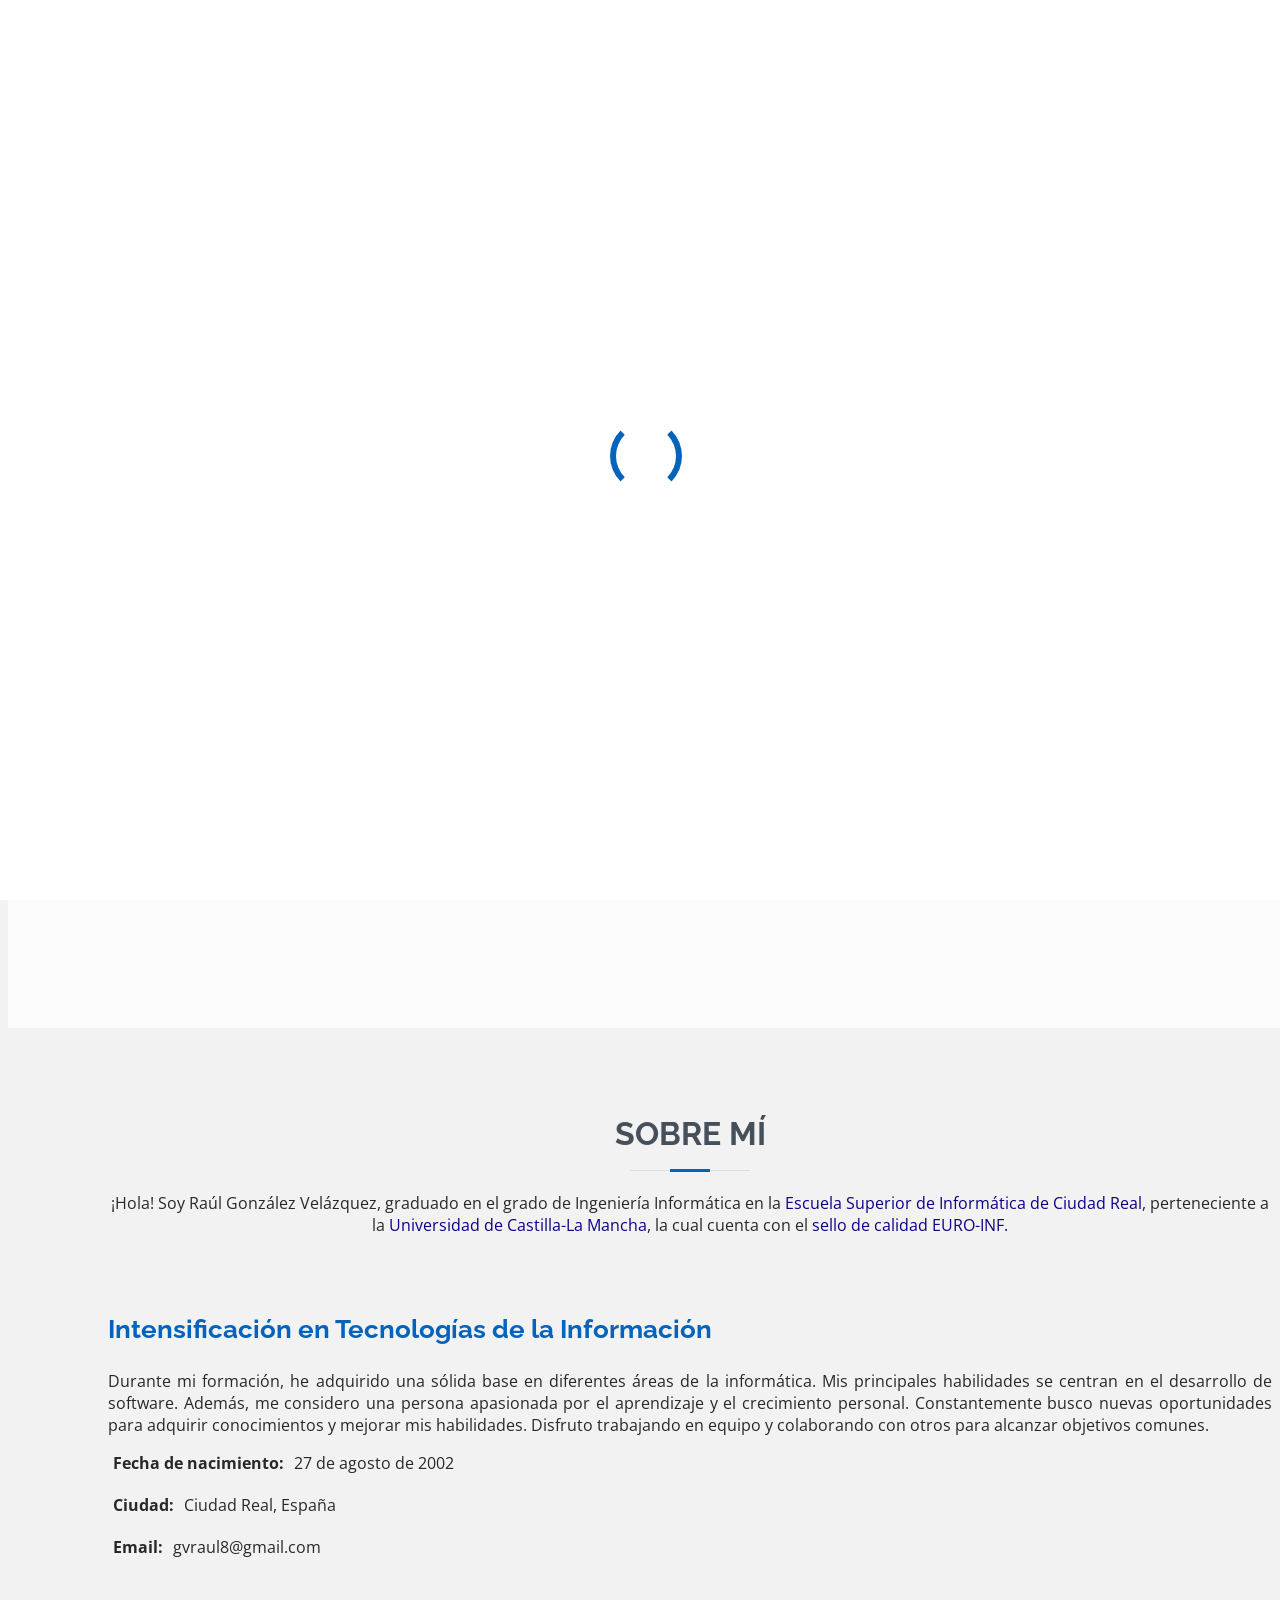
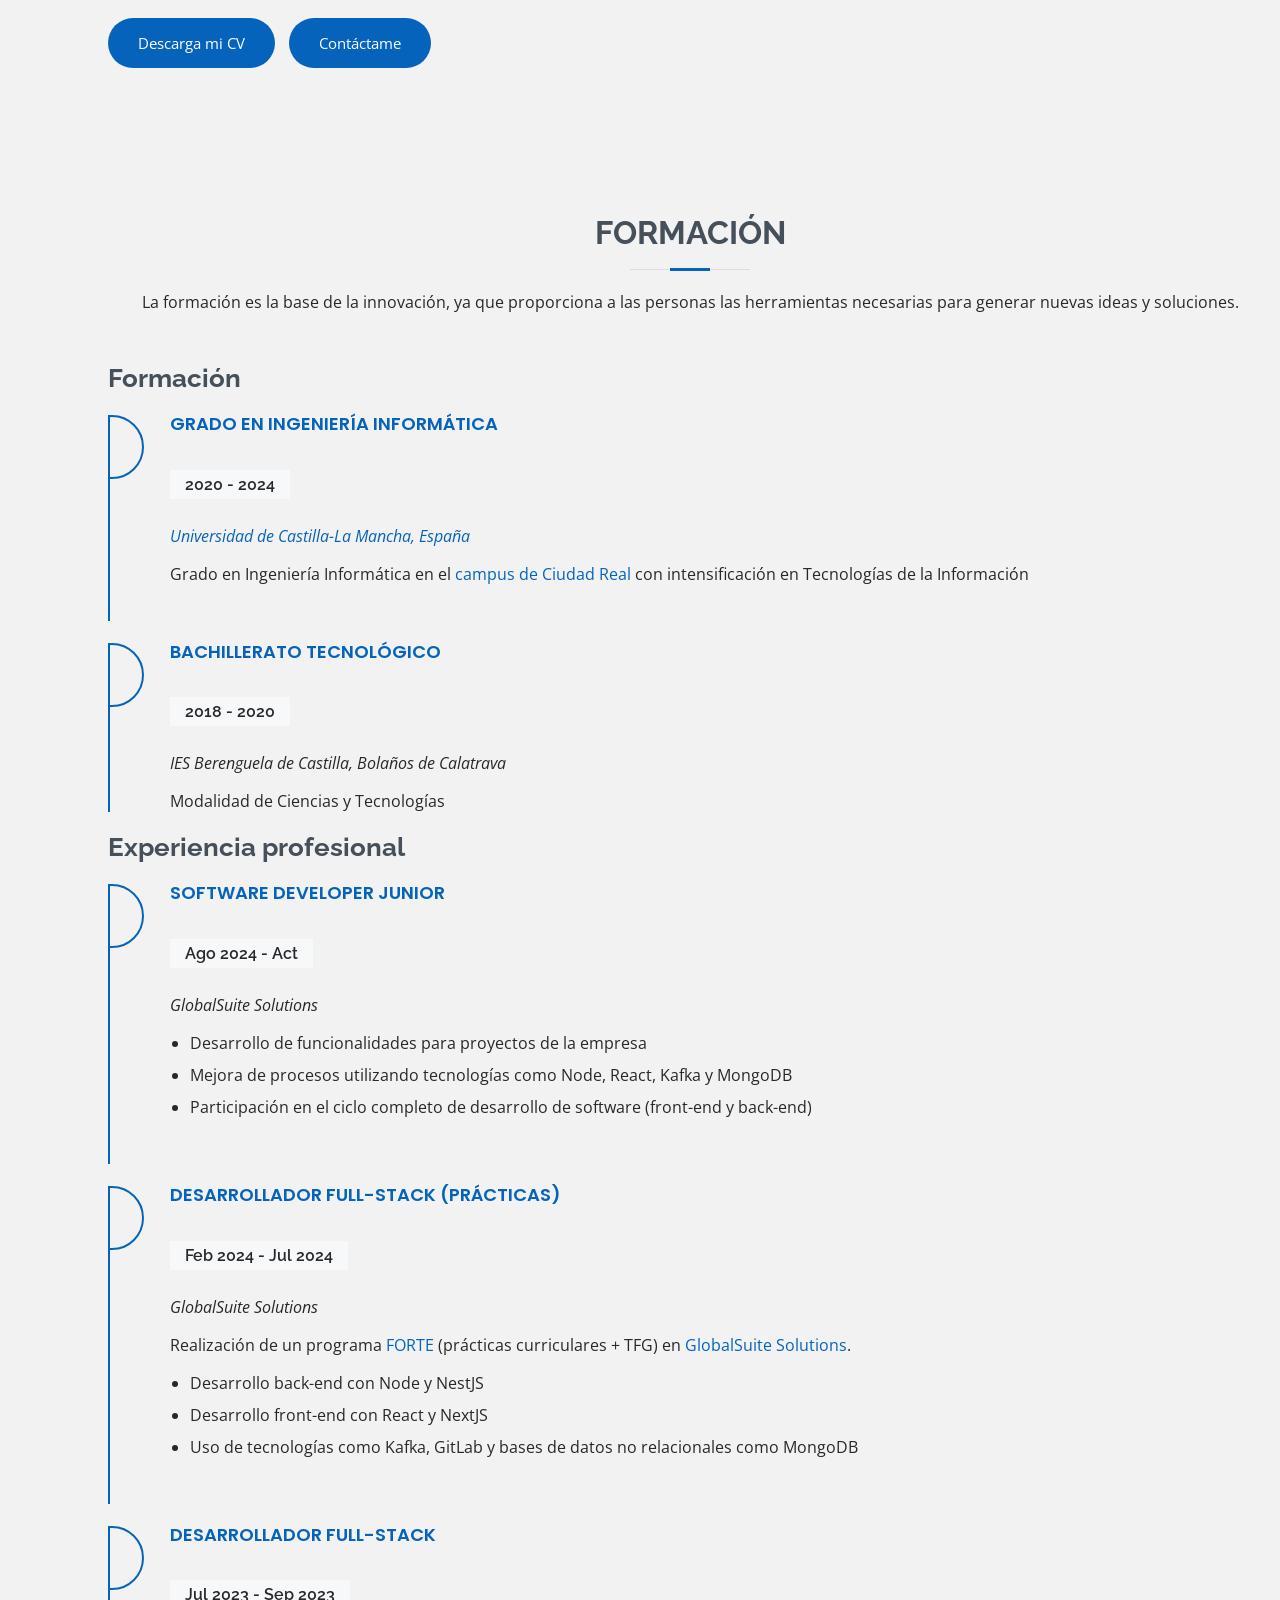
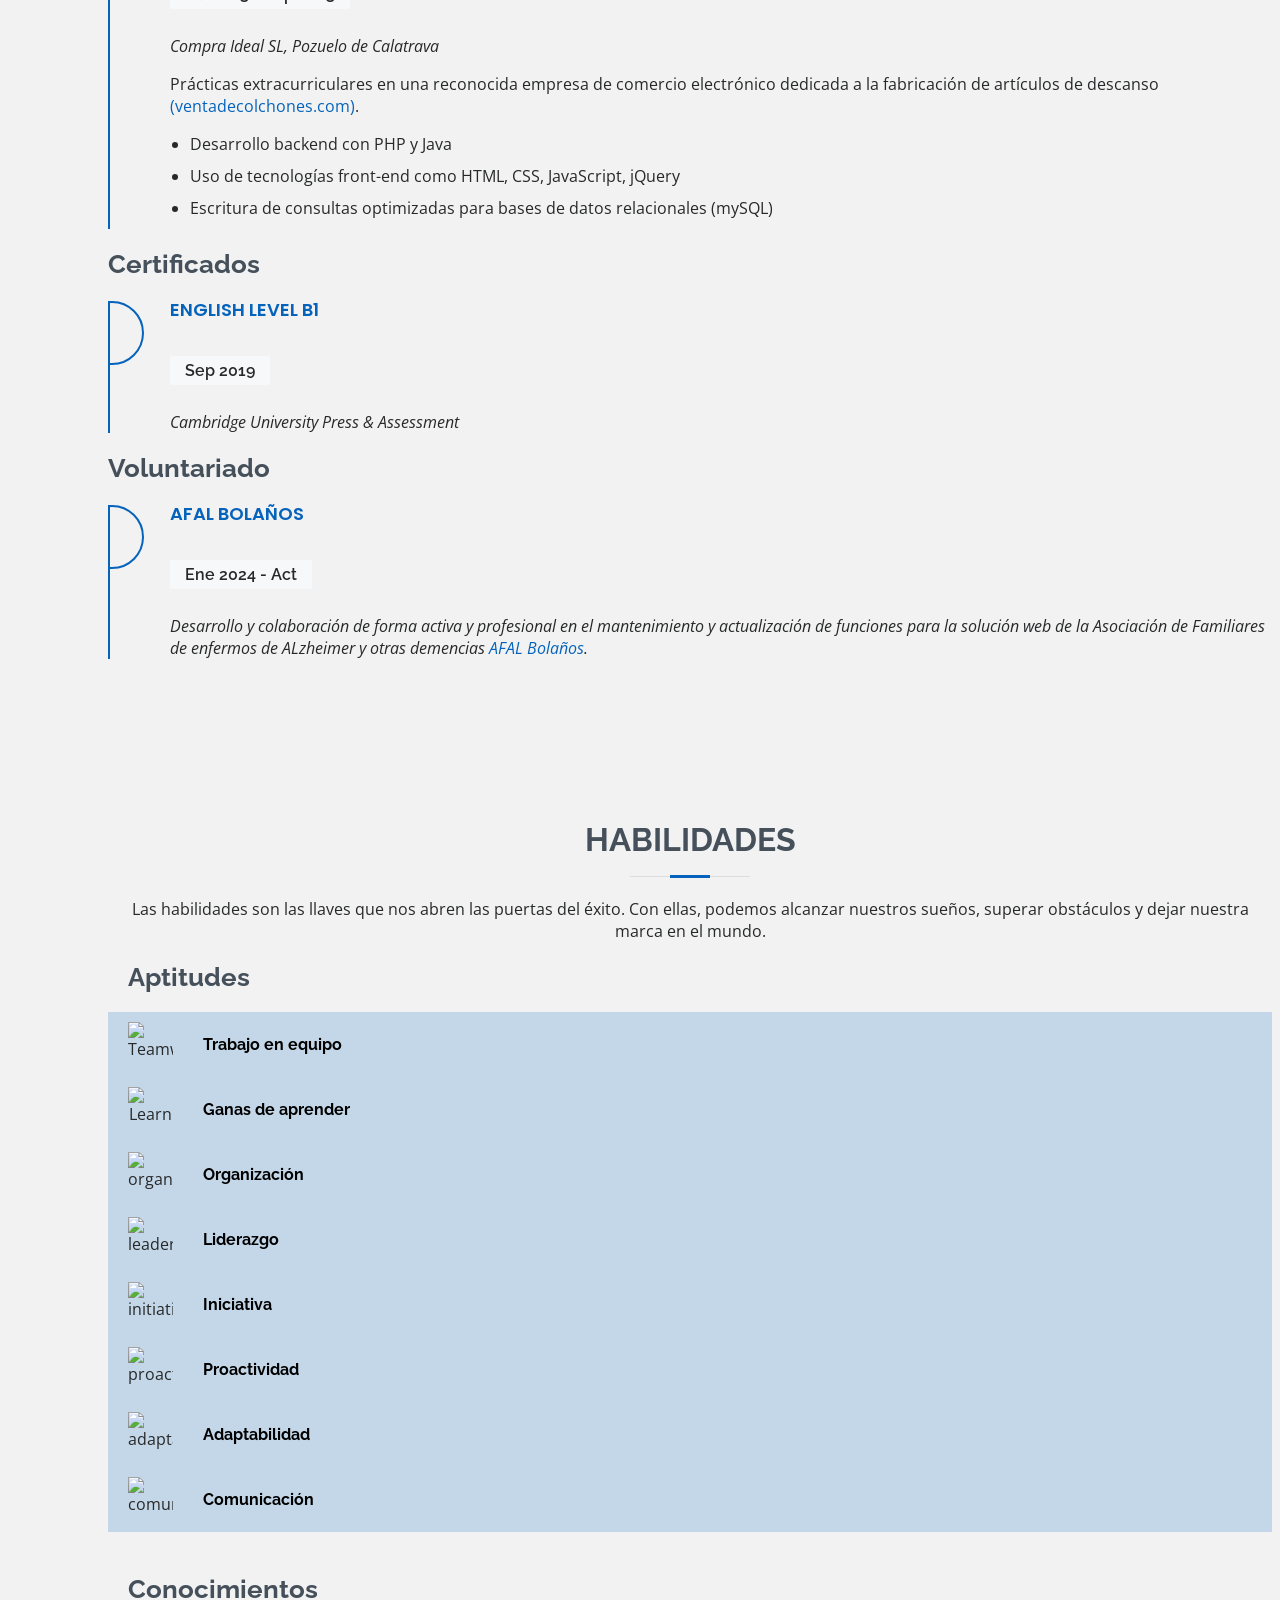
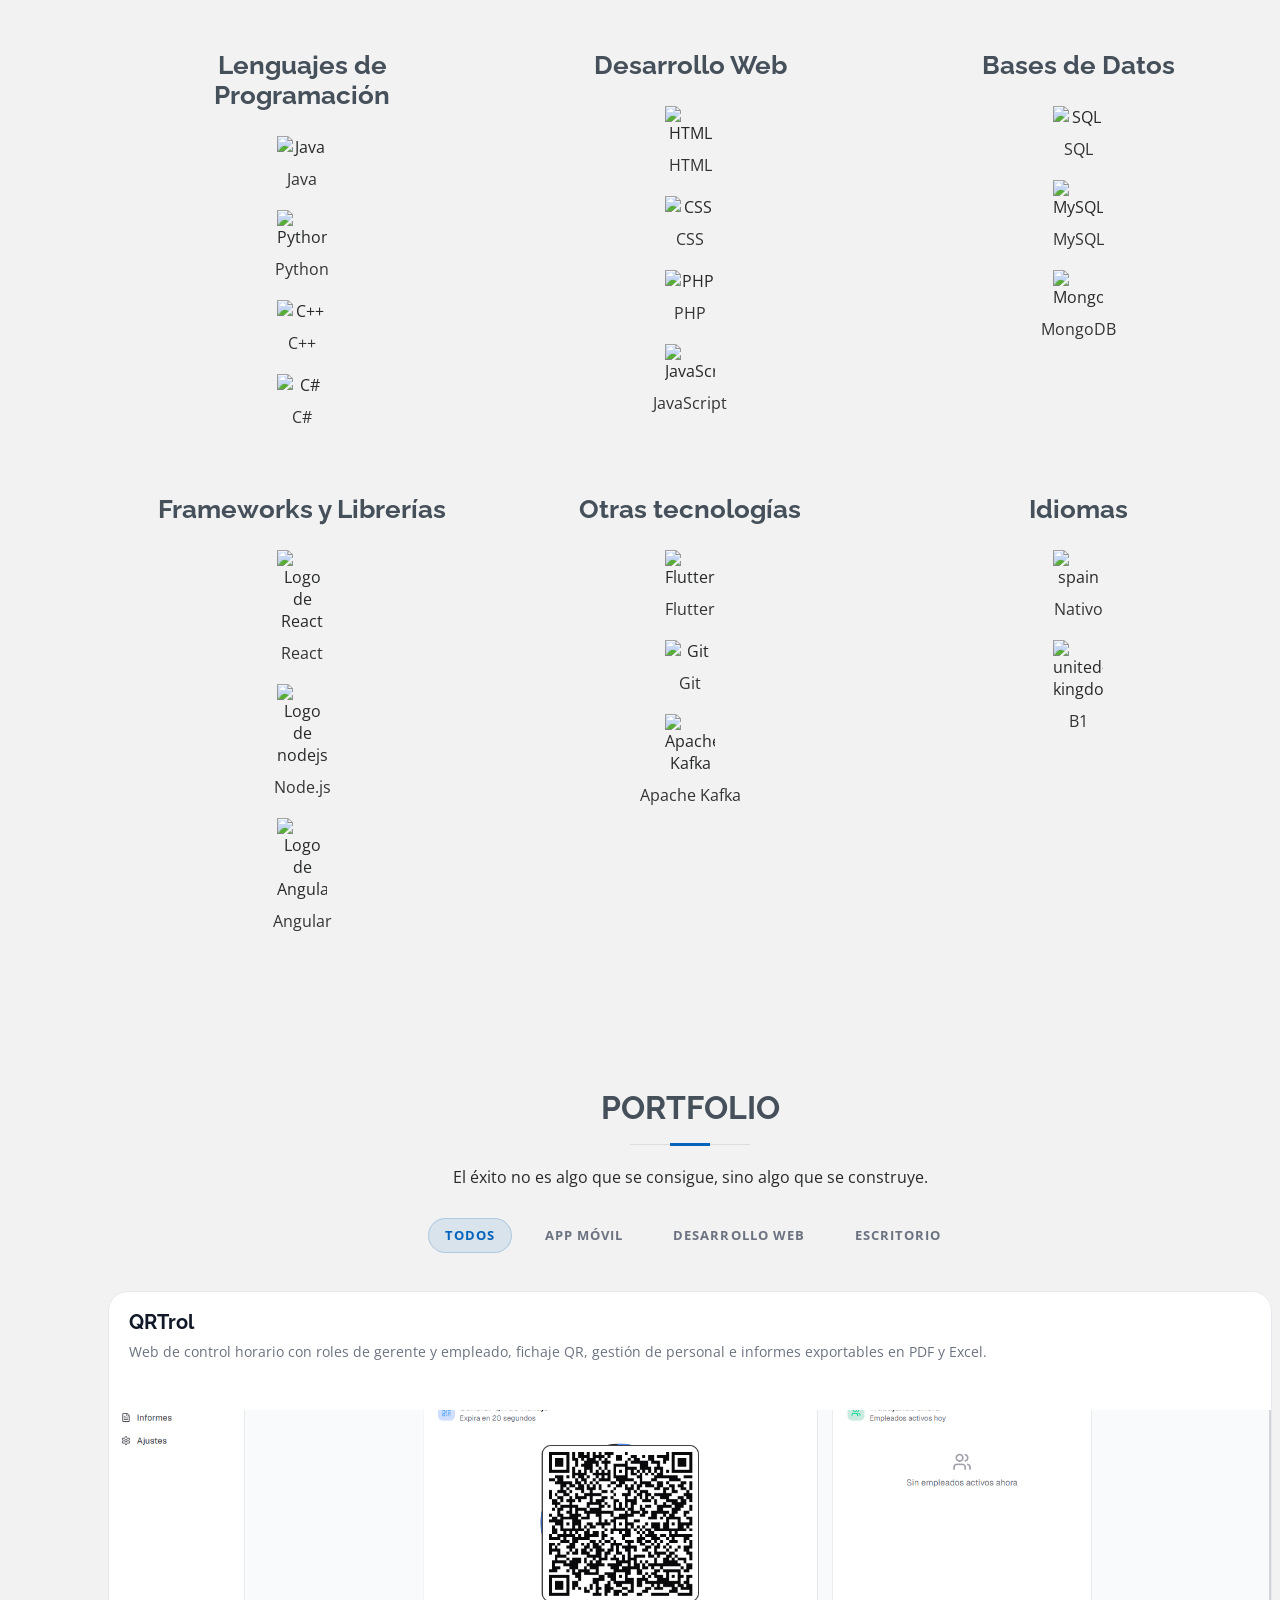
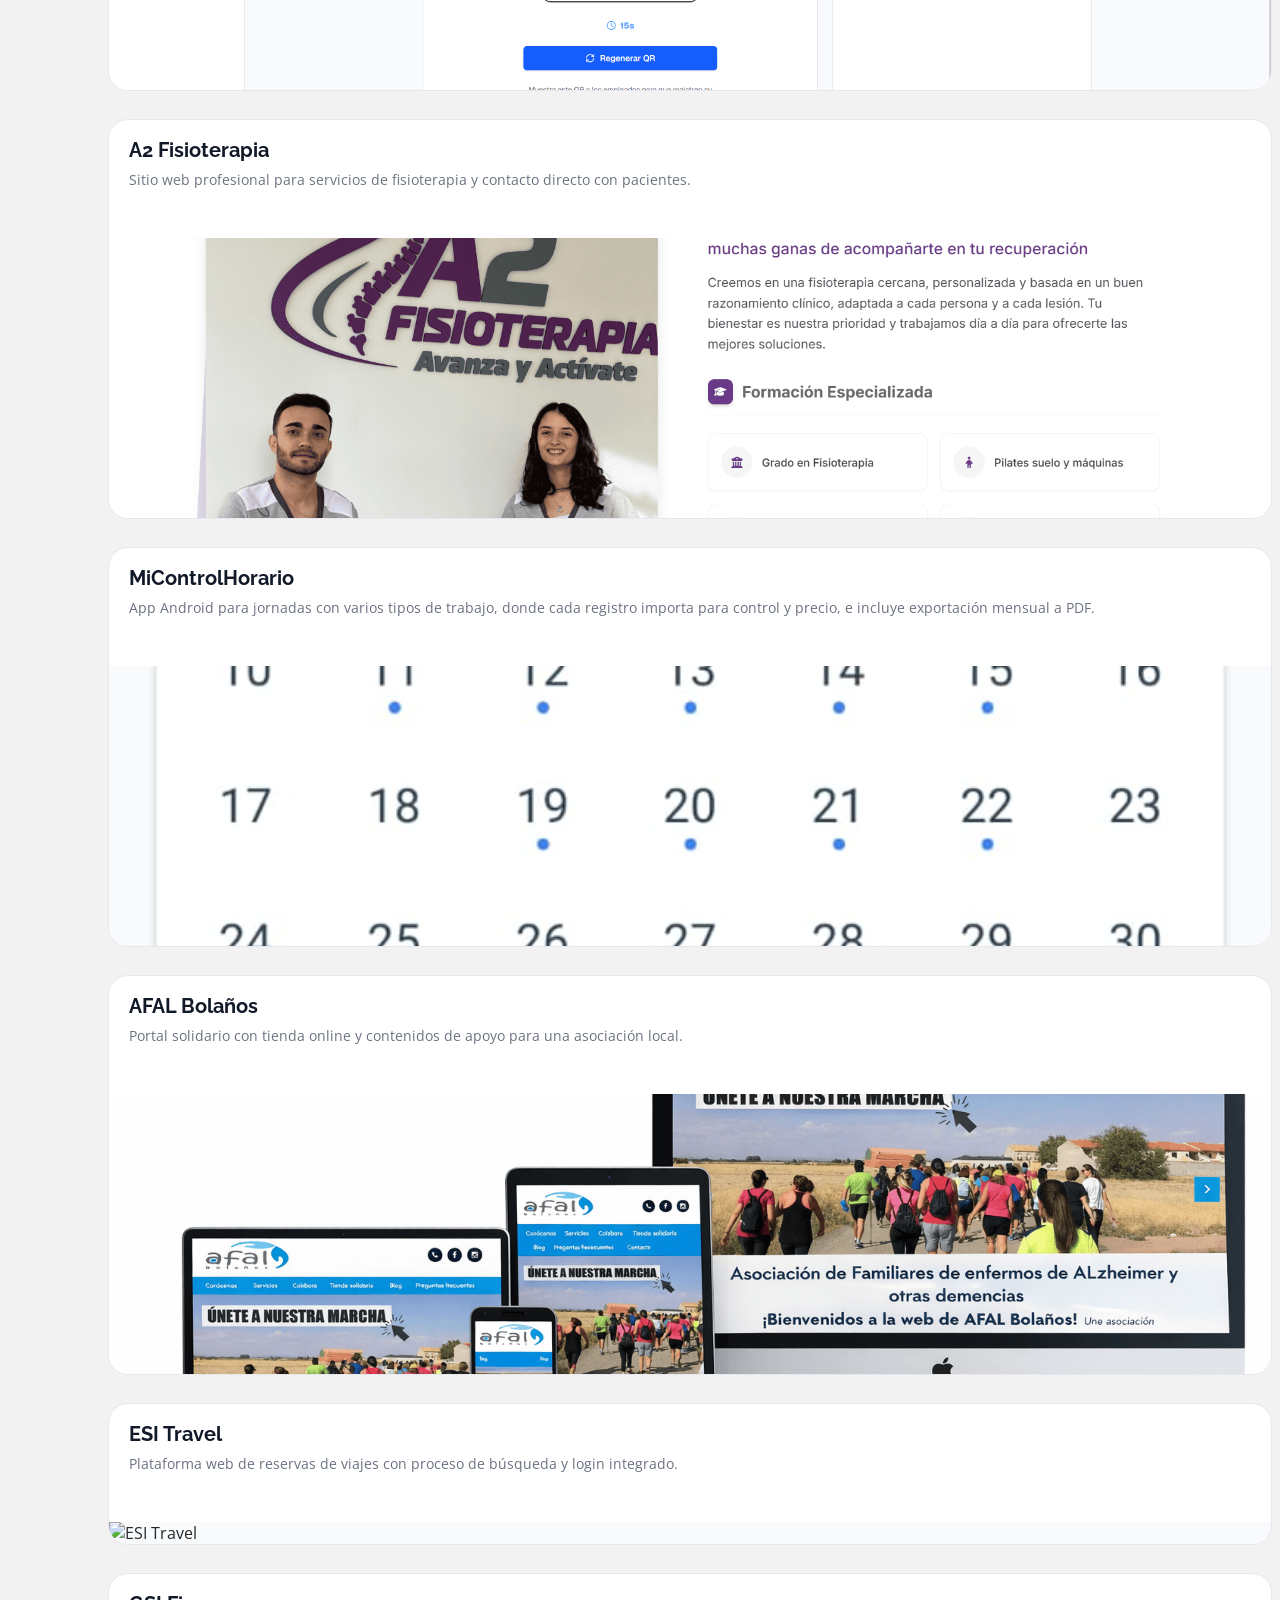
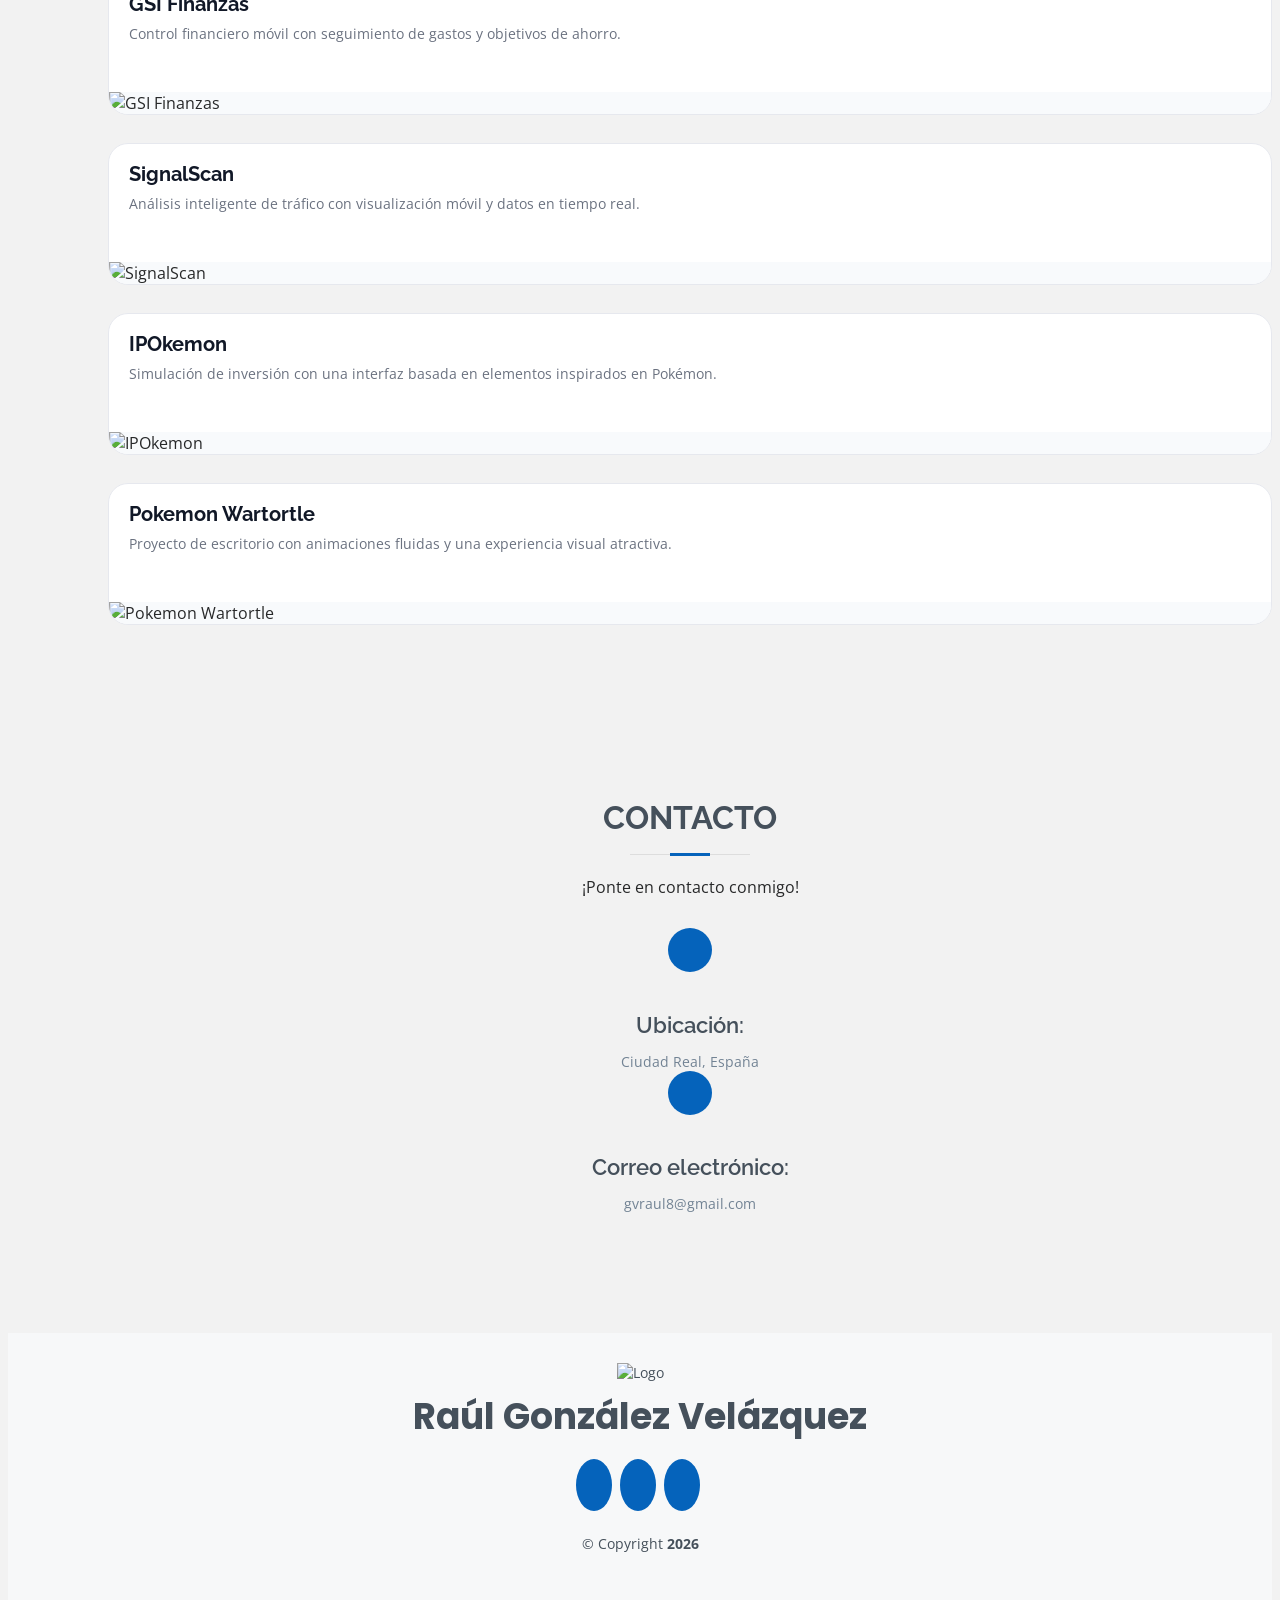
==== index.html @ 8e92370f "updates" ====
<!DOCTYPE html>
<html lang="es">

<head>
  <!-- Google tag (gtag.js) -->
  <script async src="https://www.googletagmanager.com/gtag/js?id=G-RHREBG0MLN"></script>
  <script>
    window.dataLayer = window.dataLayer || [];
    function gtag() { dataLayer.push(arguments); }
    gtag('js', new Date());

    gtag('config', 'G-RHREBG0MLN');
  </script>
  <meta charset="utf-8">
  <meta content="width=device-width, initial-scale=1.0" name="viewport">

  <title>Raul Gonzalez Velazquez</title>
  <meta name="description" content="Bienvenido al sitio web oficial de Raúl González Velázquez, Ingeniero Informático. Explora mi perfil profesional, proyectos y más.">
  <meta name="keywords" content="Raúl González Velázquez, gvraul8, RaulGV, raulgv, Raul Gonzalez, Ingeniero Infomático, Software Developer, Software Developer Junior">


  <!-- Favicons -->
  <link href="assets/img/logo-icon.png" rel="icon" alt="Logo de Raul Gonzalez">
  <link href="assets/img/logo-icon.png" rel="apple-touch-icon" alt="Logo de Raul Gonzalez">

  <!-- Google Fonts -->
  <link
    href="https://fonts.googleapis.com/css?family=Open+Sans:300,300i,400,400i,600,600i,700,700i|Raleway:300,300i,400,400i,500,500i,600,600i,700,700i|Poppins:300,300i,400,400i,500,500i,600,600i,700,700i"
    rel="stylesheet">

  <!-- Vendor CSS Files -->
  <link href="assets/vendor/aos/aos.css" rel="stylesheet">
  <link href="assets/vendor/bootstrap/css/bootstrap.min.css" rel="stylesheet">
  <link href="assets/vendor/bootstrap-icons/bootstrap-icons.css" rel="stylesheet">
  <link href="assets/vendor/boxicons/css/boxicons.min.css" rel="stylesheet">
  <link href="assets/vendor/glightbox/css/glightbox.min.css" rel="stylesheet">
  <link href="assets/vendor/swiper/swiper-bundle.min.css" rel="stylesheet">
  <link rel="stylesheet" href="https://cdnjs.cloudflare.com/ajax/libs/font-awesome/6.2.1/css/all.min.css">


  <!-- Template Main CSS File -->
  <link href="assets/css/style.css" rel="stylesheet">

</head>

<body>

  <!-- ======= Mobile nav toggle button ======= -->
  <!-- <button type="button" class="mobile-nav-toggle d-xl-none"><i class="bi bi-list mobile-nav-toggle"></i></button> -->
  <i class="bi bi-list mobile-nav-toggle d-lg-none"></i>
  <!-- ======= Header ======= -->
  <header id="header" class="d-flex flex-column justify-content-center">

    <nav id="navbar" class="navbar nav-menu">
      <ul>
        <li><a href="#hero" class="nav-link scrollto active"><i class="bx bx-home"></i> <span>Home</span></a></li>
        <li><a href="#about" class="nav-link scrollto"><i class="bx bx-user"></i> <span data-i18n='about'>Sobre mí</span></a></li>
        <li><a href="#formation" class="nav-link scrollto"><i class="bx bx-file-blank"></i> <span data-i18n='education'>Formación</span></a>
        </li>
        <li><a href="#skills" class="nav-link scrollto"><i class="bx bx-book-content"></i> <span data-i18n='skills'>Habilidades</span></a>
        </li>
        <li><a href="#portfolio" class="nav-link scrollto"><i class="bx bx-server"></i> <span data-i18n='portfolio'>Portfolio</span></a></li>
        <li><a href="#contact" class="nav-link scrollto"><i class="bx bx-envelope"></i> <span data-i18n='contact_ico'>Contacto</span></a></li>
      </ul>
    </nav><!-- .nav-menu -->

  </header><!-- End Header -->

  <!-- ======= Hero Section ======= -->
  <section id="hero" class="d-flex flex-column justify-content-center">
    <div class="language-switcher">
      <div class="dropdown">
        <!-- El contenido del botón se actualizará dinámicamente -->
        <button class="language-btn" id="language-dropdown" data-lang="es">
          <img src="assets/img/languages/spain.png" alt="Español" class="flag-icon"> ES
        </button>
        <div class="dropdown-content">
          <button class="language-option" data-lang="es">
            <img src="assets/img/languages/spain.png" alt="Español" class="flag-icon"> ES
          </button>
          <button class="language-option" data-lang="en">
            <img src="assets/img/languages/United-kingdom.png" alt="English" class="flag-icon"> EN
          </button>
        </div>
      </div>
    </div>
    
    <div class="container" data-aos="zoom-in" data-aos-delay="100">
      <h1 data-i18n="hero_title">Raúl González Velázquez</h1>
      <p>
        <span data-i18n="hero_description" style="color: #45505b;">Soy</span>
        <span class="typed" data-lang-es="Ingeniero Informático" data-lang-en="Computer Engineer" data-typed-items="Ingeniero Informático"></span>
      </p>         
      <div class="social-links">
        <a data-i18n='linkedin' href="https://linkedin.com/in/gvraul8" class="linkedin" target="_blank" title="Perfil de LinkedIn de Raúl González"><i class="bx bxl-linkedin"></i></a>
        <a data-i18n='github' href="https://github.com/gvraul8" class="github" target="_blank" title="Perfil de GitHub de Raúl González"><i class="bx bxl-github"></i></a>
        <a data-i18n='email' href="mailto:gvraul8@gmail.com" class="email" title="Email de Raúl González"><i class="bi bi-envelope"></i></a>
      </div>
      <a id="downloadCV" data-i18n='download_cv' href="#" download class="download-button" title="Descargar el currículum de Raúl González">Descarga mi CV</a>
    </div>

    <link rel="stylesheet" href="https://cdnjs.cloudflare.com/ajax/libs/font-awesome/6.2.1/css/all.min.css">

    <div class="scroll-down-arrow hero-page">
      <a href="#about" id="scroll-down-link">
        <i class="fas fa-arrow-down arrow"></i>
      </a>
    </div>
  </section>
  <!-- End Hero -->

  <main id="main">

    <!-- ======= About Section ======= -->
    <section id="about" class="about">
      <div class="container" data-aos="fade-up">

        <div class="section-title">
          <h2 data-i18n='about_title'>Sobre mí</h2>
          <p data-i18n='about_paragraph'>
            ¡Hola! Soy Raúl González Velázquez, graduado en el grado de Ingeniería Informática en la
            <a href="https://esi.uclm.es/" class="link" target="_blank">Escuela Superior de Informática de Ciudad
              Real</a>,
            perteneciente a la
            <a href="https://www.uclm.es/" class="link" target="_blank">Universidad de Castilla-La Mancha</a>, la cual
            cuenta con el
            <a href="https://esi.uclm.es/index.php/sello-de-calidad-euro-inf/" class="link" target="_blank">sello de
              calidad EURO-INF.</a>
          </p>
        </div>


        <div class="row">
          <div class="col-lg-4">
            <img src="assets/img/profile-img.jpg" class="img-fluid small-image" alt="">
          </div>
          <div class="col-lg-8 pt-4 pt-lg-0 content">
            <h3 data-i18n='about_subtitle'>Intensificación en Tecnologías de la Información</h3>
            <p data-i18n='about_description' style="text-align: justify">
              Durante mi formación, he adquirido una sólida base en diferentes áreas de la informática. Mis principales
              habilidades se centran en el desarrollo de software. Además, me considero una persona apasionada por el
              aprendizaje
              y el crecimiento personal. Constantemente busco nuevas oportunidades para adquirir conocimientos y mejorar
              mis habilidades. Disfruto trabajando en equipo y colaborando con otros para alcanzar objetivos comunes.
            </p>
            <div class="row">
              <div class="col-lg-6">
                <ul>
                  <li><i class="bi bi-chevron-right"></i> <strong data-i18n='date'>Fecha de nacimiento:</strong> <span data-i18n='birthdate'>27 de agosto de
                      2002</span></li>
                  <li><i class="bi bi-chevron-right"></i> <strong data-i18n='city'>Ciudad:</strong> <span data-i18n='cityCR'>Ciudad Real, España </span>
                  <li><i class="bi bi-chevron-right"></i> <strong>Email:</strong> <span>gvraul8&commat;gmail.com </span>

                  </li>
                </ul>
              </div>
            </div>

            <a data-i18n='download_cv_2' href="CV_RaulGonzalez.pdf" class="download-button" target="_blank" title="Descargar el currículum de Raúl González">Descarga mi CV</a>
            <a data-i18n='contact' href="mailto:gvraul8@gmail.com" class="download-button" title="Contactar con Raúl González">Contáctame</a>

          </div>
        </div>

      </div>
    </section><!-- End About Section -->

    <!-- ======= Formation Section ======= -->
    <section id="formation" class="formation">
      <div class="container" data-aos="fade-up">

        <div class="section-title">
          <h2 data-i18n='formation_title'>Formación</h2>
          <p data-i18n='formation_description'>La formación es la base de la innovación, ya que proporciona a las personas las herramientas necesarias
            para generar nuevas ideas y soluciones.</p>
        </div>

        <div class="row">
          <div class="col-lg-6">
            <h3 class="formation-title" data-i18n="formation">Formación</h3>
            <div class="formation-item uclm">
              <h4 data-i18n="degree_title">Grado en Ingeniería Informática</h4>
              <h5>2020 - 2024</h5>
              <p><em><a href="https://www.uclm.es/" class="link" target="_blank" data-i18n="degree_university">Universidad de Castilla-La Mancha, España</a></em></p>
              <p data-i18n="degree_description">Grado en Ingeniería Informática en el <a href="https://esi.uclm.es/" class="link" target="_blank">campus de Ciudad Real</a> con intensificación en Tecnologías de la Información</p>
            </div>
            <div class="formation-item bachillerato">
              <h4 data-i18n="highschool_title">Bachillerato Tecnológico</h4>
              <h5>2018 - 2020</h5>
              <p><em data-i18n="highschool_location">IES Berenguela de Castilla, Bolaños de Calatrava</em></p>
              <p data-i18n="highschool_modality">Modalidad de Ciencias y Tecnologías</p>
            </div>
          </div>
        
          <div class="col-lg-6">
            <h3 class="formation-title" data-i18n="professional_experience">Experiencia profesional</h3>
            <div class="formation-item global-suite">
              <h4 data-i18n="software_developer">Software Developer Junior</h4>
              <h5 data-i18n="date_gs_1">Ago 2024 - Act</h5>
              <p><em>GlobalSuite Solutions</em></p>
              <ul>
                <li data-i18n="task_1">Desarrollo de funcionalidades para proyectos de la empresa</li>
                <li data-i18n="task_2">Mejora de procesos utilizando tecnologías como Node, React, Kafka y MongoDB</li>
                <li data-i18n="task_3">Participación en el ciclo completo de desarrollo de software (front-end y back-end)</li>
              </ul>
            </div>
            
            <div class="formation-item global-suite">
              <h4 data-i18n="full_stack_intern">Desarrollador Full-stack (Prácticas)</h4>
              <h5>Feb 2024 - Jul 2024</h5>
              <p><em>GlobalSuite Solutions</em></p>
              <p data-i18n="program_description">Realización de un programa <a href="https://esi.uclm.es/index.php/programas-singulares/programa-forte/" class="link" target="_blank" data-i18n="forte_program">FORTE</a> (prácticas curriculares + TFG) en <a href="https://www.globalsuitesolutions.com/es/" class="link" target="_blank" data-i18n="company">GlobalSuite Solutions</a>.</p>
              <ul>
                <li data-i18n="backend_development">Desarrollo back-end con Node y NestJS</li>
                <li data-i18n="frontend_development">Desarrollo front-end con React y NextJS</li>
                <li data-i18n="tech_stack">Uso de tecnologías como Kafka, GitLab y bases de datos no relacionales como MongoDB</li>
              </ul>
            </div>
        
            <div class="formation-item compra-ideal">
              <h4 data-i18n="full_stack_intern_2">Desarrollador Full-stack</h4>
              <h5>Jul 2023 - Sep 2023</h5>
              <p><em data-i18n="company_2">Compra Ideal SL, Pozuelo de Calatrava</em></p>
              <p data-i18n="ecommerce_description">Prácticas extracurriculares en una reconocida empresa de comercio electrónico dedicada a la fabricación de artículos de descanso <a href="https://ventadecolchones.com/" class="link" target="_blank" data-i18n="ecommerce_link">(ventadecolchones.com)</a>.</p>
              <ul>
                <li data-i18n="backend_php_java">Desarrollo backend con PHP y Java</li>
                <li data-i18n="frontend_tech">Uso de tecnologías front-end como HTML, CSS, JavaScript, jQuery</li>
                <li data-i18n="database_queries">Escritura de consultas optimizadas para bases de datos relacionales (mySQL)</li>
              </ul>
            </div>
          </div>
        
          <div class="col-lg-6">
            <h3 class="formation-title" data-i18n="certificates_title">Certificados</h3>
            <div class="formation-item english-level">
              <h4 data-i18n="english_level">English level B1</h4>
              <h5>Sep 2019</h5>
              <p><em>Cambridge University Press & Assessment</em></p>
            </div>
          </div>
        
          <div class="col-lg-6">
            <h3 class="formation-title" data-i18n="volunteering_title">Voluntariado</h3>
            <div class="formation-item afal">
              <h4 data-i18n="afal_volunteering">AFAL Bolaños</h4>
              <h5 data-i18n="afal_date">Ene 2024 - Act</h5>
              <p><em data-i18n="volunteering_description">Desarrollo y colaboración de forma activa y profesional en el mantenimiento y actualización de funciones para la solución web de la Asociación de Familiares de enfermos de ALzheimer y otras demencias <a href="https://afalbolanos.es/" class="link" target="_blank" data-i18n="afal_link">AFAL Bolaños</a>.</em></p>
            </div>
          </div>
        </div>
      </div>
    </section><!-- End Formation Section -->

    <!-- ======= Skills Section ======= -->
    <section id="skills" class="skills section-bg">
      <div class="skills container">

        <div class="section-title">
          <h2 data-i18n='skills_title'>Habilidades</h2>
          <p data-i18n='skills_paragraph'>Las habilidades son las llaves que nos abren las puertas del éxito. Con ellas, podemos alcanzar nuestros
            sueños, superar obstáculos y dejar nuestra marca en el mundo.</p>

          <h3 class="skills-title" data-i18n='aptitudes_title'>Aptitudes</h3>

          <div class="row">
            <div class="col-lg-3 col-md-4">
              <div class="icon-box">
                <img src="assets\img\icon_skills\brainstorm_color.png" alt="Teamwork">
                <h3 data-i18n='teamwork'>Trabajo en equipo</h3>
              </div>
            </div>
            <div class="col-lg-3 col-md-4 mt-4 mt-md-0">
              <div class="icon-box">
                <img src="assets\img\icon_skills\learn.png" alt="Learn">
                <h3 data-i18n='learning'>Ganas de aprender</h3>
              </div>
            </div>
            <div class="col-lg-3 col-md-4 mt-4 mt-md-0">
              <div class="icon-box">
                <img src="assets\img\icon_skills\hierarchical-structure.png" alt="organization">
                <h3 data-i18n='organization'>Organización</h3>
              </div>
            </div>
            <div class="col-lg-3 col-md-4 mt-4 mt-lg-0">
              <div class="icon-box">
                <img src="assets\img\icon_skills\leadership.png" alt="leadership">
                <h3 data-i18n='leadership'>Liderazgo</h3>
              </div>
            </div>
            <div class="col-lg-3 col-md-4 mt-4">
              <div class="icon-box">
                <img src="assets\img\icon_skills\idea.png" alt="initiative">
                <h3 data-i18n='initiative'>Iniciativa</h3>
              </div>
            </div>
            <div class="col-lg-3 col-md-4 mt-4">
              <div class="icon-box">
                <img src="assets\img\icon_skills\creativity.png" alt="proactive">
                <h3 data-i18n='proactivity'>Proactividad</h3>
              </div>
            </div>
            <div class="col-lg-3 col-md-4 mt-4">
              <div class="icon-box">
                <img src="assets\img\icon_skills\adaptation.png" alt="adaptation">
                <h3 data-i18n='adaptability'>Adaptabilidad</h3>
              </div>
            </div>
            <div class="col-lg-3 col-md-4 mt-4">
              <div class="icon-box">
                <img src="assets\img\icon_skills\conversation.png" alt="comunication">
                <h3 data-i18n='communication'>Comunicación</h3>
              </div>
            </div>
          </div>
          <br>
          <h3 class="skills-title" data-i18n='knowledge_title'>Conocimientos</h3>

          <div class="section-container">
            <!-- Lenguajes de Programación -->
            <div class="section">
              <h3 data-i18n='programming_languages'>Lenguajes de Programación</h3>
              <div class="row">
                <div class="col col-graph">
                  <div class="content2">
                    <div class="image-container">
                      <img src="assets\img\icon_knowledge\java.png" alt="Java">
                    </div>
                    <p>Java</p>
                  </div>
                </div>
                <div class="col col-graph">
                  <div class="content2">
                    <div class="image-container">
                      <img src="assets\img\icon_knowledge\Python-logo.png" alt="Python">
                    </div>
                    <p>Python</p>
                  </div>
                </div>
              </div>
              <div class="row">
                <div class="col col-graph">
                  <div class="content2">
                    <div class="image-container">
                      <img src="assets\img\icon_knowledge\C++.png" alt="C++">
                    </div>
                    <p>C++</p>
                  </div>
                </div>
                <div class="col col-graph">
                  <div class="content2">
                    <div class="image-container">
                      <img src="assets\img\icon_knowledge\csharp.png" alt="C#">
                    </div>
                    <p>C#</p>
                  </div>
                </div>
              </div>
            </div>
          
            <!-- Desarrollo Web -->
            <div class="section">
              <h3 data-i18n='web_technologies'>Desarrollo Web</h3>
              <div class="row">
                <div class="col col-graph">
                  <div class="content2">
                    <div class="image-container">
                      <img src="assets\img\icon_knowledge\HTML5_logo.png" alt="HTML">
                    </div>
                    <p>HTML</p>
                  </div>
                </div>
                <div class="col col-graph">
                  <div class="content2">
                    <div class="image-container">
                      <img src="assets\img\icon_knowledge\CSS3_logo.png" alt="CSS">
                    </div>
                    <p>CSS</p>
                  </div>
                </div>
              </div>
              <div class="row">
                <div class="col col-graph">
                  <div class="content2">
                    <div class="image-container">
                      <img src="assets\img\icon_knowledge\php.png" alt="PHP">
                    </div>
                    <p>PHP</p>
                  </div>
                </div>
                <div class="col col-graph">
                  <div class="content2">
                    <div class="image-container">
                      <img src="assets\img\icon_knowledge\Javascript.png" alt="JavaScript">
                    </div>
                    <p>JavaScript</p>
                  </div>
                </div>
              </div>
            </div>
                   
            <!-- Bases de Datos -->
            <div class="section">
              <h3 data-i18n='databases'>Bases de Datos</h3>
              <div class="row">
                <div class="col col-graph">
                  <div class="content2">
                    <div class="image-container">
                      <img src="assets\img\icon_knowledge\Sql_logo.png" alt="SQL">
                    </div>
                    <p>SQL</p>
                  </div>
                </div>
                <div class="col col-graph">
                  <div class="content2">
                    <div class="image-container">
                      <img src="assets\img\icon_knowledge\mysql.png" alt="MySQL">
                    </div>
                    <p>MySQL</p>
                  </div>
                </div>
              </div>
              <div class="row">
                <div class="col col-graph">
                  <div class="content2">
                    <div class="image-container">
                      <img src="assets\img\icon_knowledge\mongodb.png" alt="MongoDB">
                    </div>
                    <p>MongoDB</p>
                  </div>
                </div>
              </div>
            </div>
          </div>
          

          <!-- Segunda Fila -->
          <div class="section-container">

             <!-- Frameworks y Librerías -->
            <div class="section">
              <h3 data-i18n='frameworks'>Frameworks y Librerías</h3>
              <div class="row">
                <div class="col col-graph">
                  <div class="content2">
                    <div class="image-container">
                      <img src="assets\img\icon_knowledge\react.png" alt="Logo de React">
                    </div>
                    <p>React</p>
                  </div>
                </div>
                <div class="col col-graph">
                  <div class="content2">
                    <div class="image-container">
                      <img src="assets\img\icon_knowledge\nodejs.png" alt="Logo de nodejs">
                    </div>
                    <p>Node.js</p>
                  </div>
                </div>
                <div class="col col-graph">
                  <div class="content2">
                    <div class="image-container">
                      <img src="assets\img\icon_knowledge\angular.png" alt="Logo de Angular">
                    </div>
                    <p>Angular</p>
                  </div>
                </div>
              </div>
            </div>
            <!-- Otras tecnologías -->
            <div class="section">
              <h3 data-i18n='other_tools'>Otras tecnologías</h3>
              <div class="row">
                <div class="col col-graph">
                  <div class="content2">
                    <div class="image-container">
                      <img src="assets\img\icon_knowledge\flutter_logo.png" alt="Flutter">
                    </div>
                    <p>Flutter</p>
                  </div>
                </div>
                <div class="col col-graph">
                  <div class="content2">
                    <div class="image-container">
                      <img src="assets\img\icon_knowledge\Git-Icon.png" alt="Git">
                    </div>
                    <p>Git</p>
                  </div>
                </div>
                <div class="col col-graph">
                  <div class="content2">
                    <div class="image-container">
                      <img src="assets\img\icon_knowledge\kafka.png" alt="Apache Kafka">
                    </div>
                    <p>Apache Kafka</p>
                  </div>
                </div>
              </div>
            </div>


            <!-- Idiomas -->
            <div class="section">
              <h3 data-i18n='languages'>Idiomas</h3>
              <div class="row">
                <div class="col col-graph">
                  <div class="content2">
                    <div class="image-container">
                      <img src="assets\img\icon_knowledge\spain.png" alt="spain">
                    </div>
                    <p data-i18n='native_language'>Nativo</p>
                  </div>
                </div>
                <div class="col col-graph">
                  <div class="content2">
                    <div class="image-container">
                      <img src="assets\img\icon_knowledge\united-kingdom.png" alt="united-kingdom">
                    </div>
                    <p>B1</p>
                  </div>
                </div>
              </div>
            </div>
          </div>

        </div>


        <!-- ======= Portfolio Section ======= -->
        <section id="portfolio" class="portfolio section-bg">
          <div class="container" data-aos="fade-up">

            <div class="section-title">
              <h2 data-i18n='portfolio_title'>Portfolio</h2>
              <p data-i18n='portfolio_subtitle'>El éxito no es algo que se consigue, sino algo que se construye.</p>
            </div>

            <div class="row">
              <div class="col-lg-12 d-flex justify-content-center" data-aos="fade-up" data-aos-delay="100">
                <ul id="portfolio-flters">
                  <li data-filter="*" class="filter-active" data-i18n='all'>TODOS</li>
                  <li data-filter=".filter-app" data-i18n='mobile_app'>APP MÓVIL</li>
                  <li data-filter=".filter-card" data-i18n='web_development'>DesarrollO WEB</li>
                  <li data-filter=".filter-web" data-i18n='desktop'>ESCRITORIO</li>
                </ul>
              </div>
            </div>

            <div class="row portfolio-container" data-aos="fade-up" data-aos-delay="200">

              <div class="col-lg-4 col-md-6 portfolio-item filter-card">
                <div class="portfolio-wrap">
                  <h2>QRTrol</h2>
                  <p class="portfolio-card-text">Web de control horario con roles de gerente y empleado, fichaje QR, gestión de personal e informes exportables en PDF y Excel.</p>
                  <img src="assets/img/portfolio/qrtrol.png" class="img-fluid" alt="QRTrol">
                  <div class="portfolio-info">
                    <h4>QRTrol</h4>
                    <p>WEB</p>
                    <div class="portfolio-links">
                      <a href="portfolio-details.html?proyecto=qrtrol" class="portfolio-details-lightbox"
                        data-glightbox="type: external" title="Portfolio Details"><i class="bx bx-link"></i></a>
                    </div>
                  </div>
                </div>
              </div>

              <div class="col-lg-4 col-md-6 portfolio-item filter-card">
                <div class="portfolio-wrap">
                  <h2>A2 Fisioterapia</h2>
                  <p class="portfolio-card-text">Sitio web profesional para servicios de fisioterapia y contacto directo con pacientes.</p>
                  <img src="assets/img/portfolio/a2fisioterapia.png" class="img-fluid" alt="A2 Fisioterapia">
                  <div class="portfolio-info">
                    <h4>A2 Fisioterapia</h4>
                    <p>WEB</p>
                    <div class="portfolio-links">
                      <a href="portfolio-details.html?proyecto=a2fisioterapia" class="portfolio-details-lightbox"
                        data-glightbox="type: external" title="Portfolio Details"><i class="bx bx-link"></i></a>
                    </div>
                  </div>
                </div>
              </div>

              <div class="col-lg-4 col-md-6 portfolio-item filter-app">
                <div class="portfolio-wrap">
                  <h2>MiControlHorario</h2>
                  <p class="portfolio-card-text">App Android para jornadas con varios tipos de trabajo, donde cada registro importa para control y precio, e incluye exportación mensual a PDF.</p>
                  <img src="assets/img/portfolio/micontrolhorario.png" class="img-fluid" alt="MiControlHorario">
                  <div class="portfolio-info">
                    <h4>MiControlHorario</h4>
                    <p data-i18n='mobile_app3'>App móvil</p>
                    <div class="portfolio-links">
                      <a href="portfolio-details.html?proyecto=micontrolhorario" class="portfolio-details-lightbox"
                        data-glightbox="type: external" title="Portfolio Details"><i class="bx bx-link"></i></a>
                    </div>
                  </div>
                </div>
              </div>

              <div class="col-lg-4 col-md-6 portfolio-item filter-card">
                <div class="portfolio-wrap">
                  <h2>AFAL Bolaños</h2>
                  <p class="portfolio-card-text">Portal solidario con tienda online y contenidos de apoyo para una asociación local.</p>
                  <img src="assets/img/portfolio/afalbolanos.png" class="img-fluid" alt="AFAL Bolaños">
                  <div class="portfolio-info">
                    <h4>AFAL Bolaños</h4>
                    <p>WEB</p>
                    <div class="portfolio-links">
                      <a href="portfolio-details.html?proyecto=afalbolanos" class="portfolio-details-lightbox"
                        data-glightbox="type: external" title="Portfolio Details"><i class="bx bx-link"></i></a>
                    </div>
                  </div>
                </div>
              </div>

              <div class="col-lg-4 col-md-6 portfolio-item filter-card">
                <div class="portfolio-wrap">
                  <h2>ESI Travel</h2>
                  <p class="portfolio-card-text">Plataforma web de reservas de viajes con proceso de búsqueda y login integrado.</p>
                  <img src="assets/img/portfolio/ESITravel.png" class="img-fluid" alt="ESI Travel">
                  <div class="portfolio-info">
                    <h4>ESI Travel</h4>
                    <p>WEB</p>
                    <div class="portfolio-links">
                      <a href="portfolio-details.html?proyecto=ESItravel" class="portfolio-details-lightbox"
                        data-glightbox="type: external" title="Portfolio Details"><i class="bx bx-link"></i></a>
                    </div>
                  </div>
                </div>
              </div>

              <div class="col-lg-4 col-md-6 portfolio-item filter-app">
                <div class="portfolio-wrap">
                  <h2>GSI Finanzas</h2>
                  <p class="portfolio-card-text">Control financiero móvil con seguimiento de gastos y objetivos de ahorro.</p>
                  <img src="assets/img/portfolio/GSIFinanzas.png" class="img-fluid" alt="GSI Finanzas">
                  <div class="portfolio-info">
                    <h4>GSI Finanzas</h4>
                    <p data-i18n='mobile_app3'>App móvil</p>
                    <div class="portfolio-links">
                      <a href="portfolio-details.html?proyecto=gsiFinanzas" class="portfolio-details-lightbox"
                        data-glightbox="type: external" title="Portfolio Details"><i class="bx bx-link"></i></a>
                    </div>
                  </div>
                </div>
              </div>

              <div class="col-lg-4 col-md-6 portfolio-item filter-app">
                <div class="portfolio-wrap">
                  <h2>SignalScan</h2>
                  <p class="portfolio-card-text">Análisis inteligente de tráfico con visualización móvil y datos en tiempo real.</p>
                  <img src="assets/img/portfolio/signalScan.png" class="img-fluid" alt="SignalScan">
                  <div class="portfolio-info">
                    <h4>SignalScan</h4>
                    <p data-i18n='mobile_app2'>App móvil</p>
                    <div class="portfolio-links">
                      <a href="portfolio-details.html?proyecto=signalScan" class="portfolio-details-lightbox"
                        data-glightbox="type: external" title="Portfolio Details"><i class="bx bx-link"></i></a>
                    </div>
                  </div>
                </div>
              </div>

              <div class="col-lg-4 col-md-6 portfolio-item filter-web">
                <div class="portfolio-wrap">
                  <h2>IPOkemon</h2>
                  <p class="portfolio-card-text">Simulación de inversión con una interfaz basada en elementos inspirados en Pokémon.</p>
                  <img src="assets/img/portfolio/IPOkemon.png" class="img-fluid" alt="IPOkemon">
                  <div class="portfolio-info">
                    <h4>IPOkemon</h4>
                    <p data-i18n='desktop2'>ESCRITORIO</p>
                    <div class="portfolio-links">
                      <a href="portfolio-details.html?proyecto=IPOkemon" class="portfolio-details-lightbox"
                        data-glightbox="type: external" title="Portfolio Details"><i class="bx bx-link"></i></a>
                    </div>
                  </div>
                </div>
              </div>

              <div class="col-lg-4 col-md-6 portfolio-item filter-web">
                <div class="portfolio-wrap">
                  <h2>Pokemon Wartortle</h2>
                  <p class="portfolio-card-text">Proyecto de escritorio con animaciones fluidas y una experiencia visual atractiva.</p>
                  <img src="assets/img/portfolio/pokemon.png" class="img-fluid" alt="Pokemon Wartortle">
                  <div class="portfolio-info">
                    <h4>PokemonWartortle</h4>
                    <p data-i18n='desktop3'>ESCRITORIO</p>
                    <div class="portfolio-links">
                      <a href="portfolio-details.html?proyecto=pokemon" class="portfolio-details-lightbox"
                        data-glightbox="type: external" title="Portfolio Details"><i class="bx bx-link"></i></a>
                    </div>
                  </div>
                </div>
              </div>

            </div>

          </div>
        </section><!-- End Portfolio Section -->





        <!-- ======= Contact Section ======= -->
        <section id="contact" class="contact">
          <div class="container" data-aos="fade-up">
            <div class="section-title">
              <h2 data-i18n='contact_title'>Contacto</h2>
              <p data-i18n='contact_subtitle'>¡Ponte en contacto conmigo!</p>
            </div>

            <div class="row mt-1 justify-content-center">
              <div class="col-md-6 text-center mb-4 mb-md-0">
                <a href="https://maps.app.goo.gl/57VmgZs3bjENUcbi6" target="_blank">
                  <div class="info">
                    <a href="https://maps.app.goo.gl/57VmgZs3bjENUcbi6" class="icon" target="_blank">
                      <i class="bi bi-geo-alt"></i>
                    </a>
                    <div class="address">
                      <h4 data-i18n='location'>Ubicación:</h4>
                      <p data-i18n='CR_location'>Ciudad Real, España</p>
                    </div>
                  </div>
                </a>
              </div>

              <div class="col-md-6 text-center">
                <a href="mailto:gvraul8@gmail.com">
                  <div class="info">
                    <a href="mailto:gvraul8@gmail.com" class="icon" title="Contactar con Raúl González">
                      <i class="bi bi-envelope"></i>
                    </a>
                    <div class="address">
                      <h4 data-i18n='email_contact'>Correo electrónico:</h4>
                      <p>gvraul8@gmail.com</p>
                    </div>
                  </div>
                </a>
              </div>
            </div>
          </div>
        </section>
        <!-- End Contact -->




  </main> <!-- End #main -->

  <!-- ======= Footer ======= -->
  <footer id="footer">
    <div class="container">
      <div class="logo">
        <img src="assets\img\logo-icon.png" alt="Logo"  alt="Logo de Raul Gonzalez">
      </div>
      <h3 data-i18n='footer'>Raúl González Velázquez</h3>
      <div class="social-links">
        <a data-i18n='linkedin2' href="https://linkedin.com/in/gvraul8" class="linkedin" target="_blank" title="Perfil de LinkedIn de Raúl González"><i class="bx bxl-linkedin"></i></a>
        <a data-i18n='github2' href="https://github.com/gvraul8" class="github" target="_blank" title="Perfil de GitHub de Raúl González"><i class="bx bxl-github"></i></a>
        <a data-i18n='email2' href="mailto:gvraul8@gmail.com" class="email" title="Contactar con Raúl González"><i class="bi bi-envelope"></i></a>
        <div class="copyright">
          <br>
          &copy; Copyright <strong><span>2026</span></strong>
        </div>
      </div>
  </footer><!-- End Footer -->

  <div id="preloader"></div>
  <a href="#" class="back-to-top d-flex align-items-center justify-content-center"><i
      class="bi bi-arrow-up-short"></i></a>

  <!-- Vendor JS Files -->
  <script src="assets/vendor/purecounter/purecounter_vanilla.js"></script>
  <script src="assets/vendor/aos/aos.js"></script>
  <script src="assets/vendor/bootstrap/js/bootstrap.bundle.min.js"></script>
  <script src="assets/vendor/glightbox/js/glightbox.min.js"></script>
  <script src="assets/vendor/isotope-layout/isotope.pkgd.min.js"></script>
  <script src="assets/vendor/swiper/swiper-bundle.min.js"></script>
  <script src="assets/vendor/typed.js/typed.umd.js"></script>
  <script src="assets/vendor/waypoints/noframework.waypoints.js"></script>
  <script src="assets/vendor/php-email-form/validate.js"></script>

  <!-- Template Main JS File -->
  <script src="assets/js/main.js"></script>
  <script src="assets/js/portfolio-details.js"></script>
  <script src="assets/js/translates.js"></script>


  <!-- Google Tag Manager (noscript) -->
  <noscript><iframe src="https://www.googletagmanager.com/ns.html?id=GTM-PCGG3PJT" height="0" width="0"
      style="display:none;visibility:hidden"></iframe></noscript>
  <!-- End Google Tag Manager (noscript) -->
</body>

</html>
---- assets/css/style.css ----
/**
* Template Name: MyResume
* Updated: Sep 18 2023 with Bootstrap v5.3.2
* Template URL: https://bootstrapmade.com/free-html-bootstrap-template-my-resume/
* Author: BootstrapMade.com
* License: https://bootstrapmade.com/license/
*/

/*--------------------------------------------------------------
# Idioma
--------------------------------------------------------------*/
.language-switcher {
  position: absolute;
  top: 20px;
  right: 20px;
  z-index: 1000;
}

@media (max-width: 991px) {
  .language-switcher {
    top: 12px;
    right: 45px;

  }
}

.dropdown {
  position: relative;
  display: inline-block;
}

.language-btn {
  background: transparent;
  border: none;
  color: #45505b;
  font-size: 16px;
  display: flex;
  align-items: center;
  cursor: pointer;
  padding: 5px 10px;
  border-radius: 4px;
}

.language-btn:hover {
  background-color: rgba(255, 255, 255, 0.2);
}

.flag-icon {
  width: 20px;
  height: 15px;
  margin-right: 5px;
}

.dropdown-content {
  display: none;
  position: absolute;
  right: 0;
  background-color: #fff;
  min-width: 150px;
  box-shadow: 0 8px 16px rgba(0, 0, 0, 0.2);
  z-index: 1;
  border-radius: 4px;
}

.dropdown:hover .dropdown-content {
  display: block;
}

.language-option {
  background: transparent;
  border: none;
  color: black;
  padding: 10px;
  width: 100%;
  text-align: left;
  cursor: pointer;
  display: flex;
  align-items: center;
}

.language-option:hover {
  background-color: #ddd;
}

.language-option .flag-icon {
  width: 20px;
  height: 15px;
  margin-right: 10px;
}

/*--------------------------------------------------------------
# General
--------------------------------------------------------------*/
body {
  font-family: "Open Sans", sans-serif;
  color: #272829;
}

a {
  color: #082b4a;
  text-decoration: none;
}

a:hover {
  color: #ffffff;
  text-decoration: none;
}

a2:hover {
  color: #082b4a;
  text-decoration: none;
}

h1,
h2,
h3,
h4,
h5,
h6 {
  font-family: "Raleway", sans-serif;
}


.scroll-down-arrow {
  position: fixed;
  bottom: 20px;
  left: 50%;
  transform: translateX(-50%);
  text-align: center;
}

.arrow {
  font-size: 30px; /* Tamaño del icono */
  color: #0563bb; /* Color del icono */
  display: inline-block;
  margin: 0 5px;
  animation: bounce 2s infinite;
}


@keyframes bounce {
  0%, 20%, 50%, 80%, 100% {
    transform: translateY(0);
  }
  40% {
    transform: translateY(15px);
  }
}

.link {
  color: rgb(14, 1, 133);
}

.link:hover {
  color: red;
}

.link:visited {
  color: rgb(14, 1, 133);
}



/*--------------------------------------------------------------
# Back to top button
--------------------------------------------------------------*/
.back-to-top {
  position: fixed;
  visibility: hidden;
  opacity: 0;
  right: 15px;
  bottom: 15px;
  z-index: 996;
  background: #0563bb;
  width: 40px;
  height: 40px;
  border-radius: 50px;
  transition: all 0.4s;
}

.back-to-top i {
  font-size: 28px;
  color: #fff;
  line-height: 0;
}

.back-to-top:hover {
  background: #082b4a;
  color: #fff;
}

.back-to-top.active {
  visibility: visible;
  opacity: 1;
}

/*--------------------------------------------------------------
# Preloader
--------------------------------------------------------------*/
#preloader {
  position: fixed;
  top: 0;
  left: 0;
  right: 0;
  bottom: 0;
  z-index: 9999;
  overflow: hidden;
  background: #fff;
}

#preloader:before {
  content: "";
  position: fixed;
  top: calc(50% - 30px);
  left: calc(50% - 30px);
  border: 6px solid #0563bb;
  border-top-color: #fff;
  border-bottom-color: #fff;
  border-radius: 50%;
  width: 60px;
  height: 60px;
  animation: animate-preloader 1s linear infinite;
}

@keyframes animate-preloader {
  0% {
    transform: rotate(0deg);
  }

  100% {
    transform: rotate(360deg);
  }
}

/*--------------------------------------------------------------
# Disable aos animation delay on mobile devices
--------------------------------------------------------------*/
@media screen and (max-width: 768px) {
  [data-aos-delay] {
    transition-delay: 0 !important;
  }
}

/*--------------------------------------------------------------
# Header
--------------------------------------------------------------*/
#header {
  position: fixed;
  top: 0;
  left: 0;
  bottom: 0;
  z-index: 9997;
  transition: all 0.5s;
  padding: 15px;
  overflow-y: auto;
}

@media (max-width: 991px) {
  #header {
    width: 300px;
    background: #fff;
    border-right: 1px solid #e6e9ec;
    left: -300px;
  }
}

@media (min-width: 991px) {
  #main {
    margin-left: 100px;
  }
}

/*--------------------------------------------------------------
# Navigation Menu
--------------------------------------------------------------*/
/**
* Desktop Navigation
*/
.nav-menu {
  padding: 0;
  display: block;
}

.nav-menu * {
  margin: 0;
  padding: 0;
  list-style: none;
}

.nav-menu>ul>li {
  position: relative;
  white-space: nowrap;
}

.nav-menu a,
.nav-menu a:focus {
  display: flex;
  align-items: center;
  color: #45505b;
  padding: 10px 18px;
  margin-bottom: 8px;
  transition: 0.3s;
  font-size: 15px;
  border-radius: 50px;
  background: #f2f3f5;
  height: 56px;
  width: 100%;
  overflow: hidden;
  transition: 0.3s;
}

.nav-menu a i,
.nav-menu a:focus i {
  font-size: 20px;
}

.nav-menu a span,
.nav-menu a:focus span {
  padding: 0 5px 0 7px;
  color: #45505b;
}

@media (min-width: 992px) {

  .nav-menu a,
  .nav-menu a:focus {
    width: 56px;
  }

  .nav-menu a span,
  .nav-menu a:focus span {
    display: none;
    color: #fff;
  }
}

.nav-menu a:hover,
.nav-menu .active,
.nav-menu .active:focus,
.nav-menu li:hover>a {
  color: #fff;
  background: #0563bb;
}

.nav-menu a:hover span,
.nav-menu .active span,
.nav-menu .active:focus span,
.nav-menu li:hover>a span {
  color: #fff;
}

.nav-menu a:hover,
.nav-menu li:hover>a {
  width: 100%;
  color: #fff;
}

.nav-menu a:hover span,
.nav-menu li:hover>a span {
  display: block;
}

/**
* Mobile Navigation
*/
.mobile-nav-toggle {
  position: fixed;
  right: 10px;
  top: 10px;
  z-index: 9998;
  border: 0;
  background: none;
  font-size: 28px;
  transition: all 0.4s;
  outline: none !important;
  line-height: 0;
  cursor: pointer;
  border-radius: 50px;
  padding: 5px;
}

.mobile-nav-toggle i {
  color: #45505b;
}

.mobile-nav-active {
  overflow: hidden;
}

.mobile-nav-active #header {
  left: 0;
}

.mobile-nav-active .mobile-nav-toggle {
  color: #fff;
  background-color: #0563bb;
}

/*--------------------------------------------------------------
# Hero Section
--------------------------------------------------------------*/
#hero {
  width: 100%;
  height: 100vh;
  background: url("../img/fondo.png") top right no-repeat;
  background-size: cover;
  position: relative;
}

@media (min-width: 992px) {
  #hero {
    padding-left: 160px;
  }
}

#hero:before {
  content: "";
  background: rgba(255, 255, 255, 0.8);
  position: absolute;
  bottom: 0;
  top: 0;
  left: 0;
  right: 0;
}

#hero h1 {
  margin: 0;
  font-size: 64px;
  font-weight: 700;
  line-height: 56px;
  color: #45505b;
}

#hero p {
  color: #45505b;
  margin: 15px 0 0 0;
  font-size: 26px;
  font-family: "Poppins", sans-serif;
}

#hero p span {
  color: #0563bb;
  letter-spacing: 1px;
}

#hero .social-links {
  margin-top: 30px;
}

#hero .social-links a {
  font-size: 24px;
  display: inline-block;
  color: #45505b;
  line-height: 1;
  margin-right: 20px;
  transition: 0.3s;
}

#hero .social-links a:hover {
  color: #0563bb;
}

@media (max-width: 992px) {
  #hero {
    text-align: center;
  }

  #hero h1 {
    font-size: 32px;
    line-height: 36px;
  }

  #hero p {
    margin-top: 10px;
    font-size: 20px;
    line-height: 24px;
  }
}



.download-button {
  display: inline-block;
  background-color: #0563bb;
  color: #fff;
  text-align: center;
  padding: 15px 30px;
  font-size: 15px;
  border-radius: 50px;
  margin-top: 40px;
  text-decoration: none;
  transition: background-color 0.3s;
  border: none;
  cursor: pointer;
  margin-right: 10px; /* Margen a la derecha para separar los botones */

}

.download-button:hover {
  background-color: #11283f; /* Cambia el color al pasar el mouse */
}

/*--------------------------------------------------------------
# Sections General
--------------------------------------------------------------*/
section {
  padding: 60px 0;
  overflow: hidden;
}

.section-title {
  text-align: center;
  padding-bottom: 30px;
}

.section-title h2 {
  font-size: 32px;
  font-weight: bold;
  text-transform: uppercase;
  margin-bottom: 20px;
  padding-bottom: 20px;
  position: relative;
  color: #45505b;
}

.section-title h2::before {
  content: "";
  position: absolute;
  display: block;
  width: 120px;
  height: 1px;
  background: #ddd;
  bottom: 1px;
  left: calc(50% - 60px);
}

.section-title h2::after {
  content: "";
  position: absolute;
  display: block;
  width: 40px;
  height: 3px;
  background: #0563bb;
  bottom: 0;
  left: calc(50% - 20px);
}

.section-title p {
  margin-bottom: 0;
}

/*--------------------------------------------------------------
# About
--------------------------------------------------------------*/
.about .content h3 {
  font-weight: 700;
  font-size: 26px;
  color: #0563bb;
}

.about .content ul {
  list-style: none;
  padding: 0;
}

.about .content ul li {
  margin-bottom: 20px;
  display: flex;
  align-items: center;
}

.about .content ul strong {
  margin-right: 10px;
}

.about .content ul i {
  font-size: 16px;
  margin-right: 5px;
  color: #0563bb;
  line-height: 0;
}

.about .content p:last-child {
  margin-bottom: 0;
}

.small-image {
  max-width: 400px; /* Establece el ancho máximo deseado */
  max-height: 400px; /* Establece la altura máxima deseada */
}

/*--------------------------------------------------------------
# Skills
--------------------------------------------------------------*/
.section-container {
  display: flex;
  flex-wrap: wrap;
  justify-content: space-around;
}

.section {
  width: 100%; 
  margin-bottom: 20px;
}

.col {
  width: 100%;
}

@media (min-width: 768px) {
  .section {
    width: 30%; 
  }
}

.skills .icon-box {
  display: flex;
  align-items: center;
  padding: 10px 20px;

  background: #0563bb31;
  transition: ease-in-out 0.3s;
}

.skills .icon-box i {
  font-size: 38px;
  padding-right: 10px;
  line-height: 1;
}

.skills .icon-box h3 {
  font-weight: 700;
  margin: 0px 30px;
  padding: 0;
  line-height: 1;
  font-size: 16px;
  color: black;
}

.skills h3 {
  font-weight: 700;
  font-size: 26px;
  color: #45505b;
}


/* Estilos CSS para el ícono */
.icon-box img {
  width: 45px; /* Ajusta el ancho del ícono según tus necesidades */
  height: 45px;
}

.skills .skills-title {
  font-size: 26px;
  font-weight: 700;
  margin-top: 20px;
  margin-bottom: 20px;
  color: #45505b;
  text-align: left;
  margin-left: 20px;
}

/* ------------   IMAGEN Y GRAFICO    ----------- */

.content2 {
  display: flex;
  align-items: center;
  justify-content: center;
  flex-direction: column;
  text-align: center;
  margin: 20px 0;
}

/* Estilo para la imagen */
.image-container img {
  width: 50px;
  display: block;
  max-width: 50px;
}

/* Estilo para el texto debajo de la imagen */
.content2 p {
  margin-top: 10px;
  font-size: 16px;
  color: #333;
}

/* Estilo para el gráfico */
.property --p {
  syntax: '<number>';
  inherits: true;
  initial-value: 0;
}

.pie {
  --p: 20;
  --b: 12px;
  --c: darkred;
  --w: 100px;

  width: var(--w);
  aspect-ratio: 1;
  position: relative;
  display: inline-grid;
  place-content: center;
  font-size: 25px;
  font-weight: bold;
  font-family: sans-serif;
  margin-left: -100px; 
  margin-right: 20px; 
  margin-top: 30px;
}

.pie:before,
.pie:after {
  content: "";
  position: absolute;
  border-radius: 50%;
}

.pie:before {
  inset: 0;
  background: radial-gradient(farthest-side, var(--c) 98%, #0000) top/var(--b) var(--b) no-repeat, conic-gradient(var(--c) calc(var(--p) * 3.6deg), #0000 0);
  -webkit-mask: radial-gradient(farthest-side, #0000 calc(99% - var(--b)), #000 calc(100% - var(--b)));
  mask: radial-gradient(farthest-side, #0000 calc(99% - var(--b)), #000 calc(100% - var(--b)));
}

.pie:after {
  inset: calc(50% - var(--b) / 2);
  background: var(--c);
  transform: rotate(calc(var(--p) * 3.6deg)) translateY(calc(50% - var(--w) / 2));
}

.animate {
  animation: p 1s .5s both;
}

.no-round:before {
  background-size: 0 0, auto;
}

.no-round:after {
  content: none;
}

@keyframes p {
  from {--p: 0}
}

body {
  background: #f2f2f2;
}


/*--------------------------------------------------------------
# Formation
--------------------------------------------------------------*/
.formation .formation-title {
  font-size: 26px;
  font-weight: 700;
  margin-top: 20px;
  margin-bottom: 20px;
  color: #45505b;
}

.formation .formation-item {
  padding: 0 0 20px 60px;
  margin-top: -2px;
  border-left: 2.5px solid #0563bb;
  position: relative;
}

.formation .formation-item h4 {
  line-height: 18px;
  font-size: 18px;
  font-weight: 600;
  text-transform: uppercase;
  font-family: "Poppins", sans-serif;
  color: #0563bb;
  margin-bottom: 10px;
}

.formation .formation-item h5 {
  font-size: 16px;
  background: #f7f8f9;
  padding: 5px 15px;
  display: inline-block;
  font-weight: 600;
  margin-bottom: 10px;
}

.formation .formation-item ul {
  padding-left: 20px;
}

.formation .formation-item ul li {
  padding-bottom: 10px;
}

.formation .formation-item:last-child {
  padding-bottom: 0;
}


.formation .formation-item::before {
  content: "";
  position: absolute;
  width: 60px;
  height: 60px;
  border-radius: 50px;
  left: -30px;
  top: 0;
  background-size: 100% 100%;
  border: 2.5px solid #0563bb;
}

.formation .formation-item.uclm::before {
  background: url("../img/logo_UCLM.png") center center no-repeat;
  background-size: 100% 100%;
}

.formation .formation-item.bachillerato::before {
  background: url("../img/logo_IES_BERENGUELA.png") center center no-repeat;
  background-size: 100% 100%;
}

.formation .formation-item.global-suite::before {
  background: url("../img/globalsuite_logo.png") center center no-repeat;
  background-size: 100% 100%;
}

.formation .formation-item.compra-ideal::before {
  background: url("../img/logo_Ventadecolchones.png") center center no-repeat;
  background-size: 100% 100%;
}

.formation .formation-item.english-level::before {
  background: url("../img/logo_CAMBRIDGE.png") center center no-repeat;
  background-size: 100% 100%;
}

.formation .formation-item.afal::before {
  background: url("../img/logo-afal.png") center center no-repeat;
  background-size: 100% 100%;
}


#formation .link {
  color: #0563bb;
}

#formation .row>* {
  padding-left: calc(var(--bs-gutter-x)* 1.5);
}

/*--------------------------------------------------------------
# Portfolio
--------------------------------------------------------------*/
.portfolio .portfolio-item {
  margin-bottom: 28px;
}

.portfolio #portfolio-flters {
  padding: 0;
  margin: 0 auto 32px auto;
  list-style: none;
  text-align: center;
  background: transparent;
}

.portfolio #portfolio-flters li {
  cursor: pointer;
  display: inline-block;
  padding: 10px 16px;
  font-size: 13px;
  font-weight: 700;
  line-height: 1;
  letter-spacing: 0.08em;
  text-transform: uppercase;
  color: #6b7280;
  margin: 0 6px 6px;
  transition: all 0.2s ease-in-out;
  border-radius: 999px;
  border: 1px solid transparent;
}

.portfolio #portfolio-flters li:hover,
.portfolio #portfolio-flters li.filter-active {
  color: #0563bb;
  background: rgba(5, 99, 187, 0.1);
  border-color: rgba(5, 99, 187, 0.2);
}

.portfolio #portfolio-flters li:last-child {
  margin-right: 0;
}

.portfolio .portfolio-wrap {
  position: relative;
  overflow: hidden;
  z-index: 1;
  background: #ffffff;
  border-radius: 20px;
  border: 1px solid #e6e8ee;
  min-height: 100%;
  transition: transform 0.25s ease, border-color 0.25s ease, box-shadow 0.25s ease;
}

.portfolio .portfolio-wrap:hover {
  transform: translateY(-4px);
  border-color: #d2d6db;
  box-shadow: 0 20px 40px rgba(15, 23, 42, 0.08);
}

.portfolio .portfolio-wrap img {
  width: 100%;
  height: auto;
  max-height: 280px;
  object-fit: cover;
  display: block;
  background: #f8fafc;
}

.portfolio .portfolio-wrap h2 {
  font-size: 20px;
  color: #111827;
  font-weight: 700;
  text-align: left;
  margin: 18px 20px 8px;
  line-height: 1.2;
}

.portfolio .portfolio-card-text {
  font-size: 14px;
  color: #6b7280;
  text-align: left;
  margin: 0 20px 20px;
  min-height: 48px;
}

.portfolio .portfolio-wrap::before,
.portfolio .portfolio-wrap .portfolio-info::before,
.portfolio .portfolio-wrap .portfolio-info::after {
  display: none;
}

.portfolio .portfolio-wrap .portfolio-info {
  position: absolute;
  inset: 0;
  display: flex;
  flex-direction: column;
  justify-content: center;
  align-items: center;
  gap: 10px;
  padding: 24px;
  background: rgba(17, 24, 39, 0.8);
  opacity: 0;
  pointer-events: none;
  transition: opacity 0.25s ease;
}

.portfolio .portfolio-wrap .portfolio-info h4 {
  font-size: 18px;
  color: #ffffff;
  margin: 0;
  text-align: center;
}

.portfolio .portfolio-wrap .portfolio-info p {
  color: rgba(255, 255, 255, 0.85);
  font-size: 13px;
  text-transform: uppercase;
  letter-spacing: 0.08em;
  margin: 0;
}

.portfolio .portfolio-wrap:hover .portfolio-info,
.portfolio .portfolio-wrap:focus-within .portfolio-info {
  opacity: 1;
  pointer-events: auto;
}

.portfolio .portfolio-wrap .portfolio-links {
  display: flex;
  justify-content: center;
  gap: 10px;
  margin-top: 12px;
}

.portfolio .portfolio-wrap .portfolio-links a {
  color: #ffffff;
  margin: 0;
  font-size: 20px;
  display: inline-flex;
  justify-content: center;
  align-items: center;
  border-radius: 999px;
  background: rgba(255, 255, 255, 0.1);
  padding: 10px 14px;
  border: 1px solid rgba(255, 255, 255, 0.15);
}

.portfolio .portfolio-wrap .portfolio-links a:hover {
  background: rgba(255, 255, 255, 0.2);
}

/*--------------------------------------------------------------
# Portfolio Details
--------------------------------------------------------------*/
.portfolio-details {
  display: flex;
  align-items: center;
  justify-content: center;
  min-height: calc(100vh - 120px);
  padding: 80px 0 60px;
  background: transparent;
}

.portfolio-details .container {
  display: flex;
  justify-content: center;
  align-items: center;
}

.portfolio-details .row.gy-4 {
  background: #ffffff;
  border-radius: 28px;
  box-shadow: 0 24px 60px rgba(15, 23, 42, 0.08);
  padding: 32px;
  max-width: 1200px;
  width: 100%;
}

.portfolio-details .portfolio-details-slider {
  border-radius: 20px;
  overflow: hidden;
  background: transparent;
  border: none;
  min-height: 420px;
}

.portfolio-details .portfolio-details-slider .swiper-slide {
  display: flex;
  justify-content: center;
  align-items: center;
  background: #f8fafc;
}

.portfolio-details .portfolio-details-slider img {
  width: 100%;
  height: auto;
  max-height: 520px;
  object-fit: contain;
  background: #f8fafc;
}

.portfolio-details .portfolio-details-slider .swiper-pagination {
  margin-top: 20px;
  position: relative;
}

.portfolio-details .portfolio-details-slider .swiper-pagination .swiper-pagination-bullet {
  width: 10px;
  height: 10px;
  background-color: #d1d5db;
  opacity: 1;
  border: none;
}

.portfolio-details .portfolio-details-slider .swiper-pagination .swiper-pagination-bullet-active {
  background-color: #0563bb;
}

.portfolio-details .portfolio-description {
  background: transparent;
  border: none;
  border-radius: 0;
  padding: 0;
  box-shadow: none;
  min-height: auto;
}

.portfolio-details .portfolio-description h2 {
  font-size: 30px;
  font-weight: 700;
  margin-bottom: 18px;
  color: #111827;
}

.portfolio-details .portfolio-description p {
  color: #475569;
  line-height: 1.85;
  font-size: 16px;
  margin-bottom: 26px;
}

.portfolio-details .portfolio-features {
  list-style: none;
  padding: 0;
  margin: 0 0 26px 0;
  color: #475569;
}

.portfolio-details .portfolio-features li {
  position: relative;
  padding-left: 24px;
  margin-bottom: 14px;
  font-size: 15px;
}

.portfolio-details .portfolio-features li::before {
  content: "\2022";
  position: absolute;
  left: 0;
  top: 2px;
  color: #0563bb;
  font-size: 16px;
  line-height: 1;
}

.portfolio-details .portfolio-description #github-link {
  display: inline-flex;
  align-items: center;
  gap: 0.5rem;
  padding: 14px 24px;
  border-radius: 999px;
  background: #0563bb;
  color: #fff;
  font-weight: 700;
  text-decoration: none;
  transition: background 0.25s ease, transform 0.2s ease;
}

.portfolio-details .portfolio-description #github-link:hover {
  background: #084684;
  transform: translateY(-1px);
}

@media (max-width: 991px) {
  .portfolio-details {
    padding: 50px 0 40px;
  }

  .portfolio-details .portfolio-description,
  .portfolio-details .portfolio-details-slider {
    border-radius: 20px;
    padding: 26px;
  }
}


/*--------------------------------------------------------------
# Services
--------------------------------------------------------------*/
.services .icon-box {
  text-align: center;
  padding: 70px 20px 80px 20px;
  transition: all ease-in-out 0.3s;
  background: #fff;
  box-shadow: 0px 5px 90px 0px rgba(110, 123, 131, 0.05);
}

.services .icon-box .icon {
  margin: 0 auto;
  width: 100px;
  height: 100px;
  display: flex;
  align-items: center;
  justify-content: center;
  transition: ease-in-out 0.3s;
  position: relative;
}

.services .icon-box .icon i {
  font-size: 36px;
  transition: 0.5s;
  position: relative;
}

.services .icon-box .icon svg {
  position: absolute;
  top: 0;
  left: 0;
}

.services .icon-box .icon svg path {
  transition: 0.5s;
  fill: #f5f5f5;
}

.services .icon-box h4 {
  font-weight: 600;
  margin: 10px 0 15px 0;
  font-size: 22px;
}

.services .icon-box h4 a {
  color: #45505b;
  transition: ease-in-out 0.3s;
}

.services .icon-box p {
  line-height: 24px;
  font-size: 14px;
  margin-bottom: 0;
}

.services .icon-box:hover {
  border-color: #fff;
  box-shadow: 0px 0 35px 0 rgba(0, 0, 0, 0.08);
}

.services .iconbox-blue i {
  color: #47aeff;
}

.services .iconbox-blue:hover .icon i {
  color: #fff;
}

.services .iconbox-blue:hover .icon path {
  fill: #47aeff;
}

.services .iconbox-orange i {
  color: #ffa76e;
}

.services .iconbox-orange:hover .icon i {
  color: #fff;
}

.services .iconbox-orange:hover .icon path {
  fill: #ffa76e;
}

.services .iconbox-pink i {
  color: #e80368;
}

.services .iconbox-pink:hover .icon i {
  color: #fff;
}

.services .iconbox-pink:hover .icon path {
  fill: #e80368;
}

.services .iconbox-yellow i {
  color: #ffbb2c;
}

.services .iconbox-yellow:hover .icon i {
  color: #fff;
}

.services .iconbox-yellow:hover .icon path {
  fill: #ffbb2c;
}

.services .iconbox-red i {
  color: #ff5828;
}

.services .iconbox-red:hover .icon i {
  color: #fff;
}

.services .iconbox-red:hover .icon path {
  fill: #ff5828;
}

.services .iconbox-teal i {
  color: #11dbcf;
}

.services .iconbox-teal:hover .icon i {
  color: #fff;
}

.services .iconbox-teal:hover .icon path {
  fill: #11dbcf;
}

/*--------------------------------------------------------------
# Contact
--------------------------------------------------------------*/
.contact .info {
  display: flex;
  flex-direction: column;
  align-items: center; /* Centra verticalmente */
  text-align: center;
}

.contact .info i {
  font-size: 20px;
  color: #eef7ff;
  width: 44px;
  height: 44px;
  background: #0563bb;
  display: flex;
  justify-content: center;
  align-items: center;
  border-radius: 50px;
  transition: all 0.3s ease-in-out;
  margin-bottom: 10px; /* Añade un margen inferior para separar el icono del texto */
}

.contact .info h4 {
  font-size: 22px;
  font-weight: 600;
  margin-bottom: 5px;
  color: #45505b;
}

.contact .info p {
  margin-bottom: 0;
  font-size: 14px;
  color: #728394;
}

.contact .info .email,
.contact .info .phone {
  margin-top: 20px; /* Reduce el espacio superior entre los bloques de información */
}

.contact .info .icon:hover i {
  background: #082b4a;
  color: #fff;
}





/*--------------------------------------------------------------
# Footer
--------------------------------------------------------------*/
#footer {
  background: #f7f8f9;
  color: #45505b;
  font-size: 14px;
  text-align: center;
  padding: 30px 0;
}

#footer h3 {
  font-size: 36px;
  font-weight: 700;
  position: relative;
  font-family: "Poppins", sans-serif;
  padding: 0;
  margin: 0 0 15px 0;
}

#footer p {
  font-size: 15;
  font-style: italic;
  padding: 0;
  margin: 0 0 40px 0;
}

#footer .social-links {
  margin: 0 0 40px 0;
}

#footer .social-links a {
  font-size: 18px;
  display: inline-block;
  background: #0563bb;
  color: #fff;
  line-height: 1;
  padding: 8px 0;
  margin-right: 4px;
  border-radius: 50%;
  text-align: center;
  width: 36px;
  height: 36px;
  transition: 0.3s;
}

#footer .social-links a:hover {
  background: #082b4a;
  color: #fff;
  text-decoration: none;
}

#footer .copyright {
  margin: 0 0 5px 0;
}

#footer .credits {
  font-size: 13px;
}

.logo img {
  max-width: 70px;
  max-height: 70px;
  margin-bottom: 7px;
}
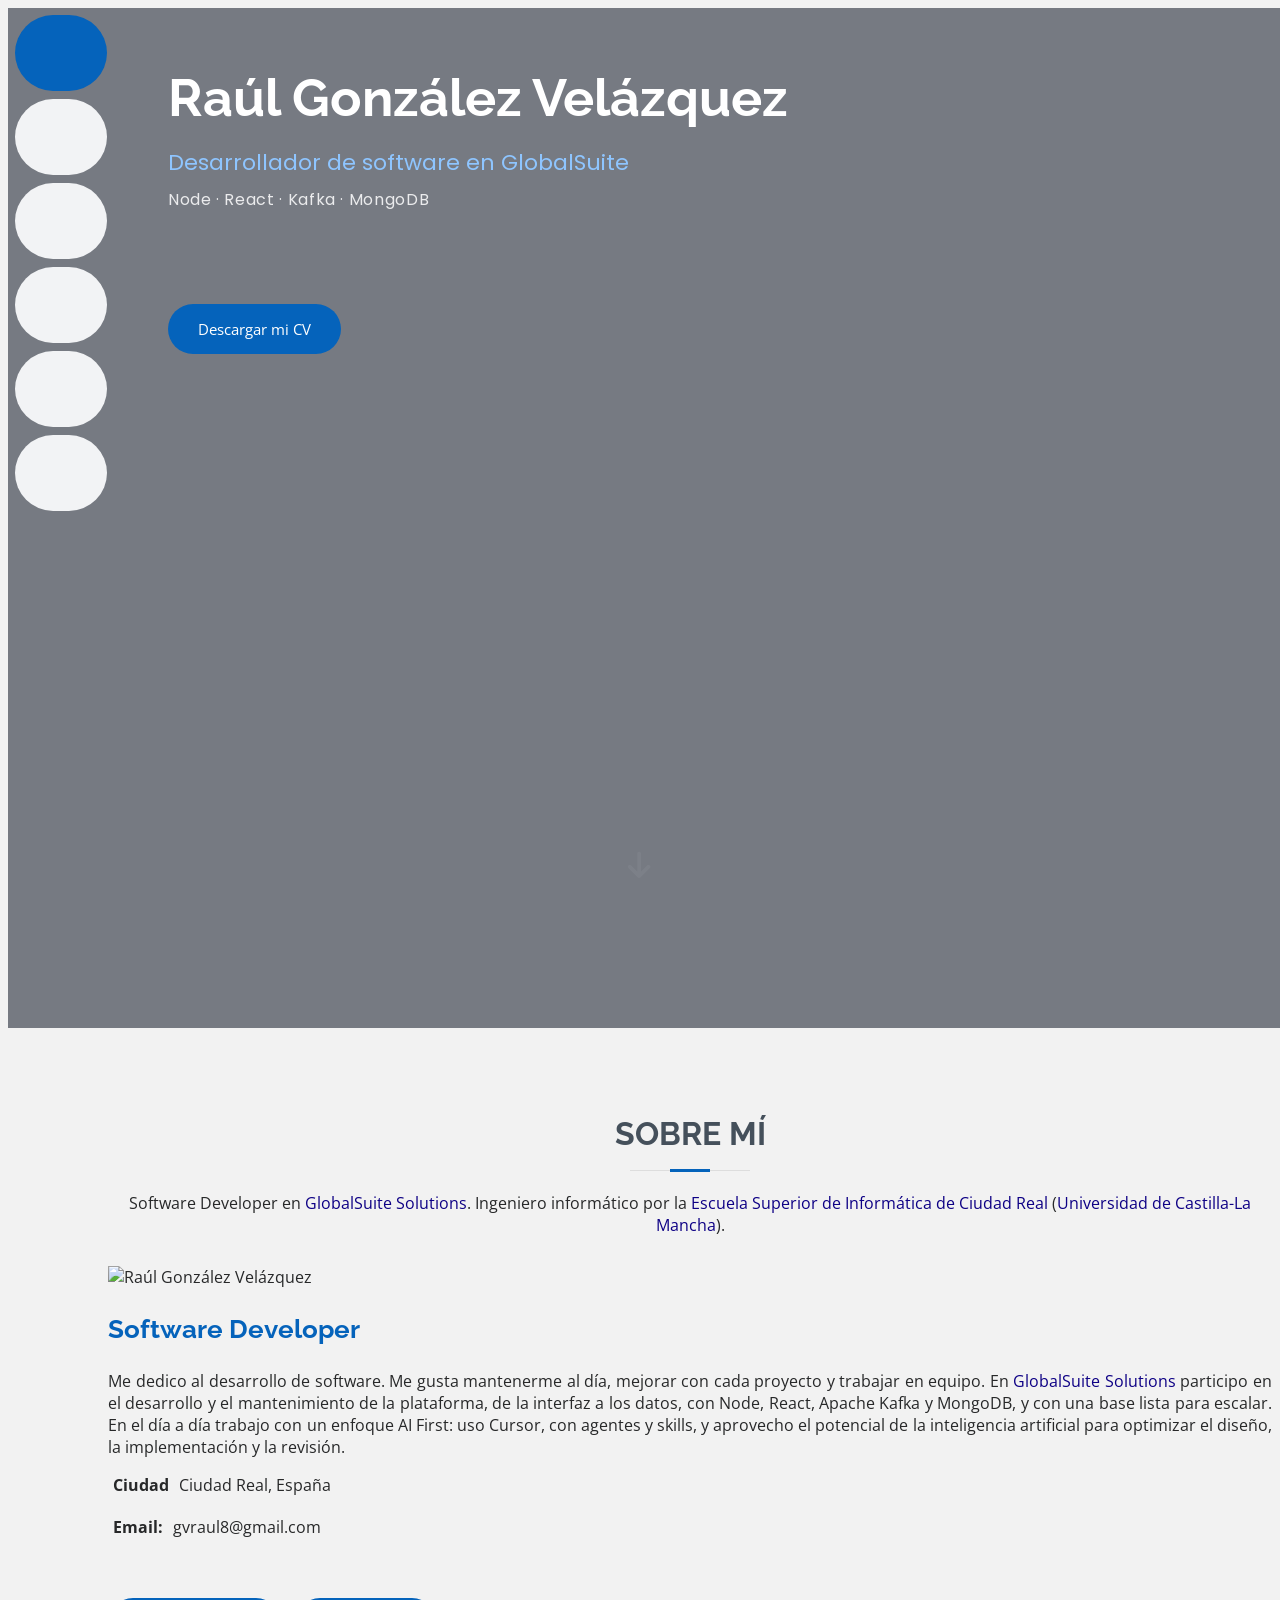
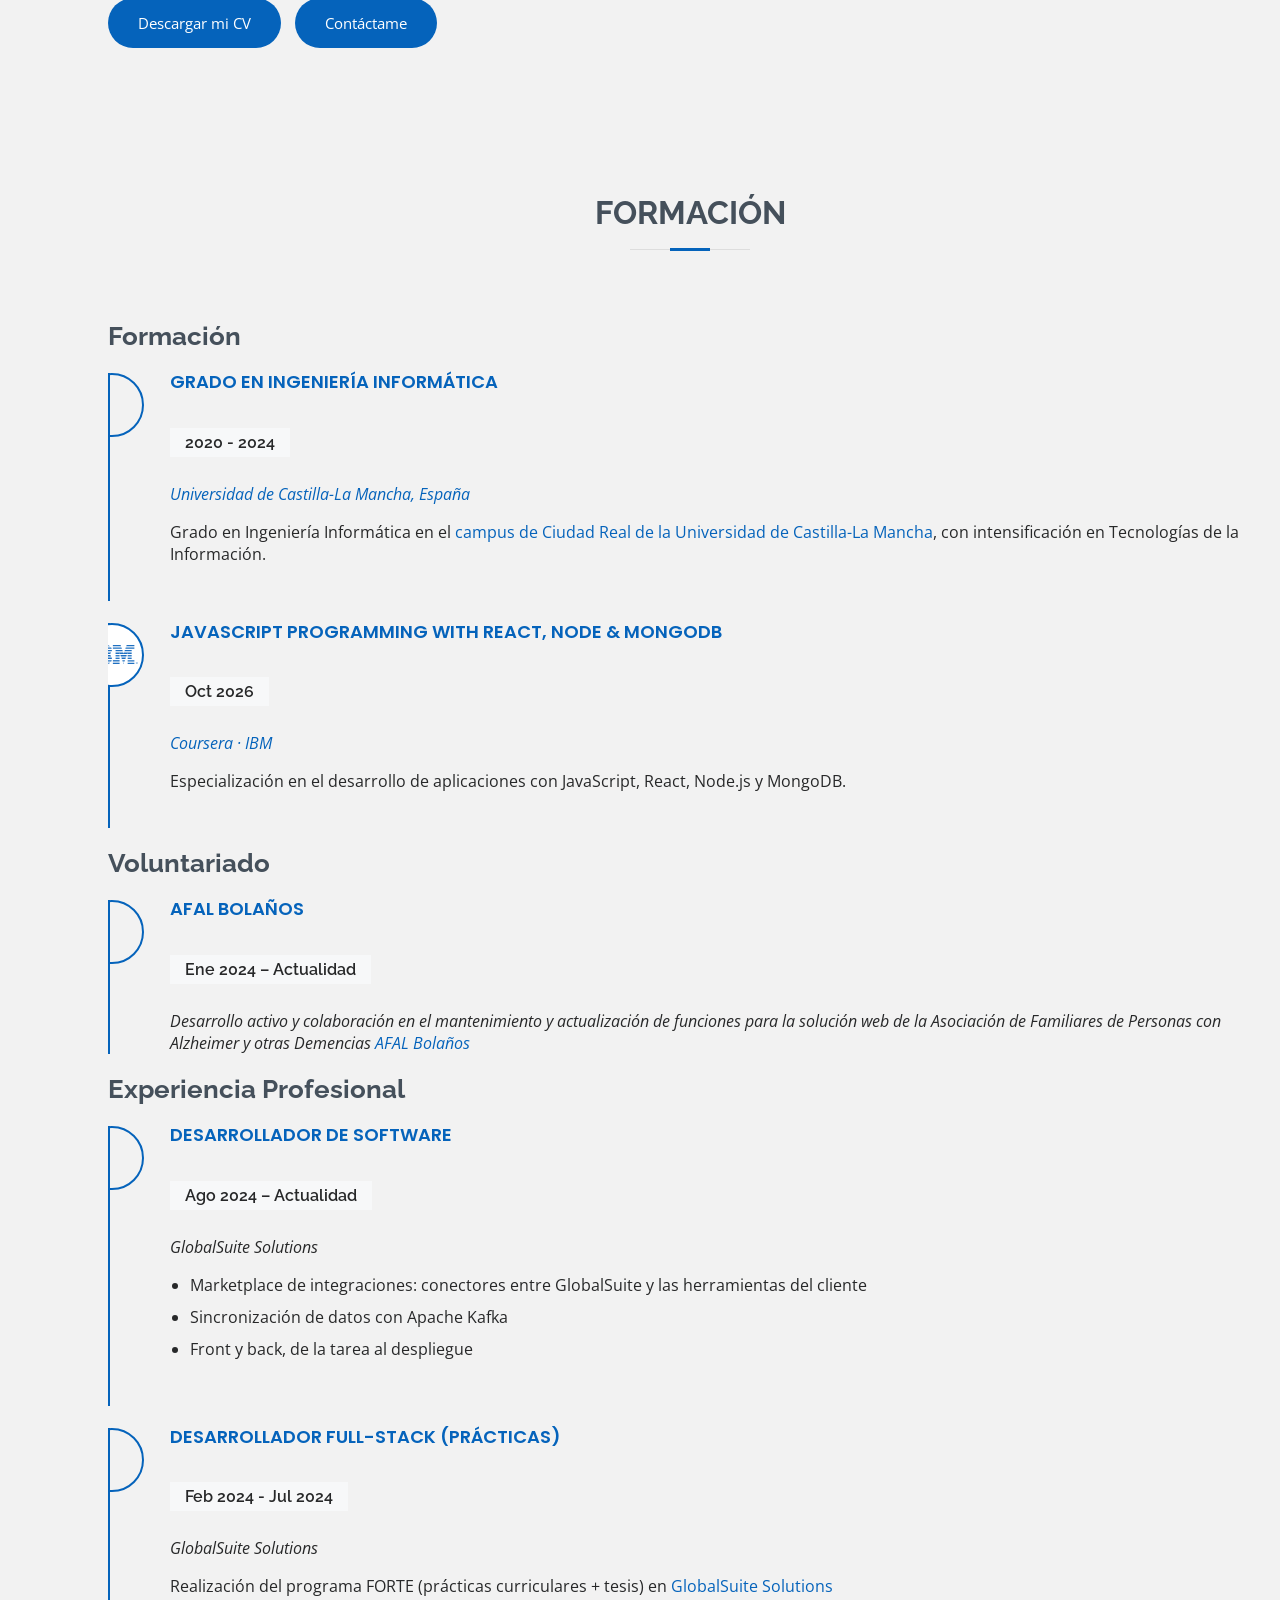
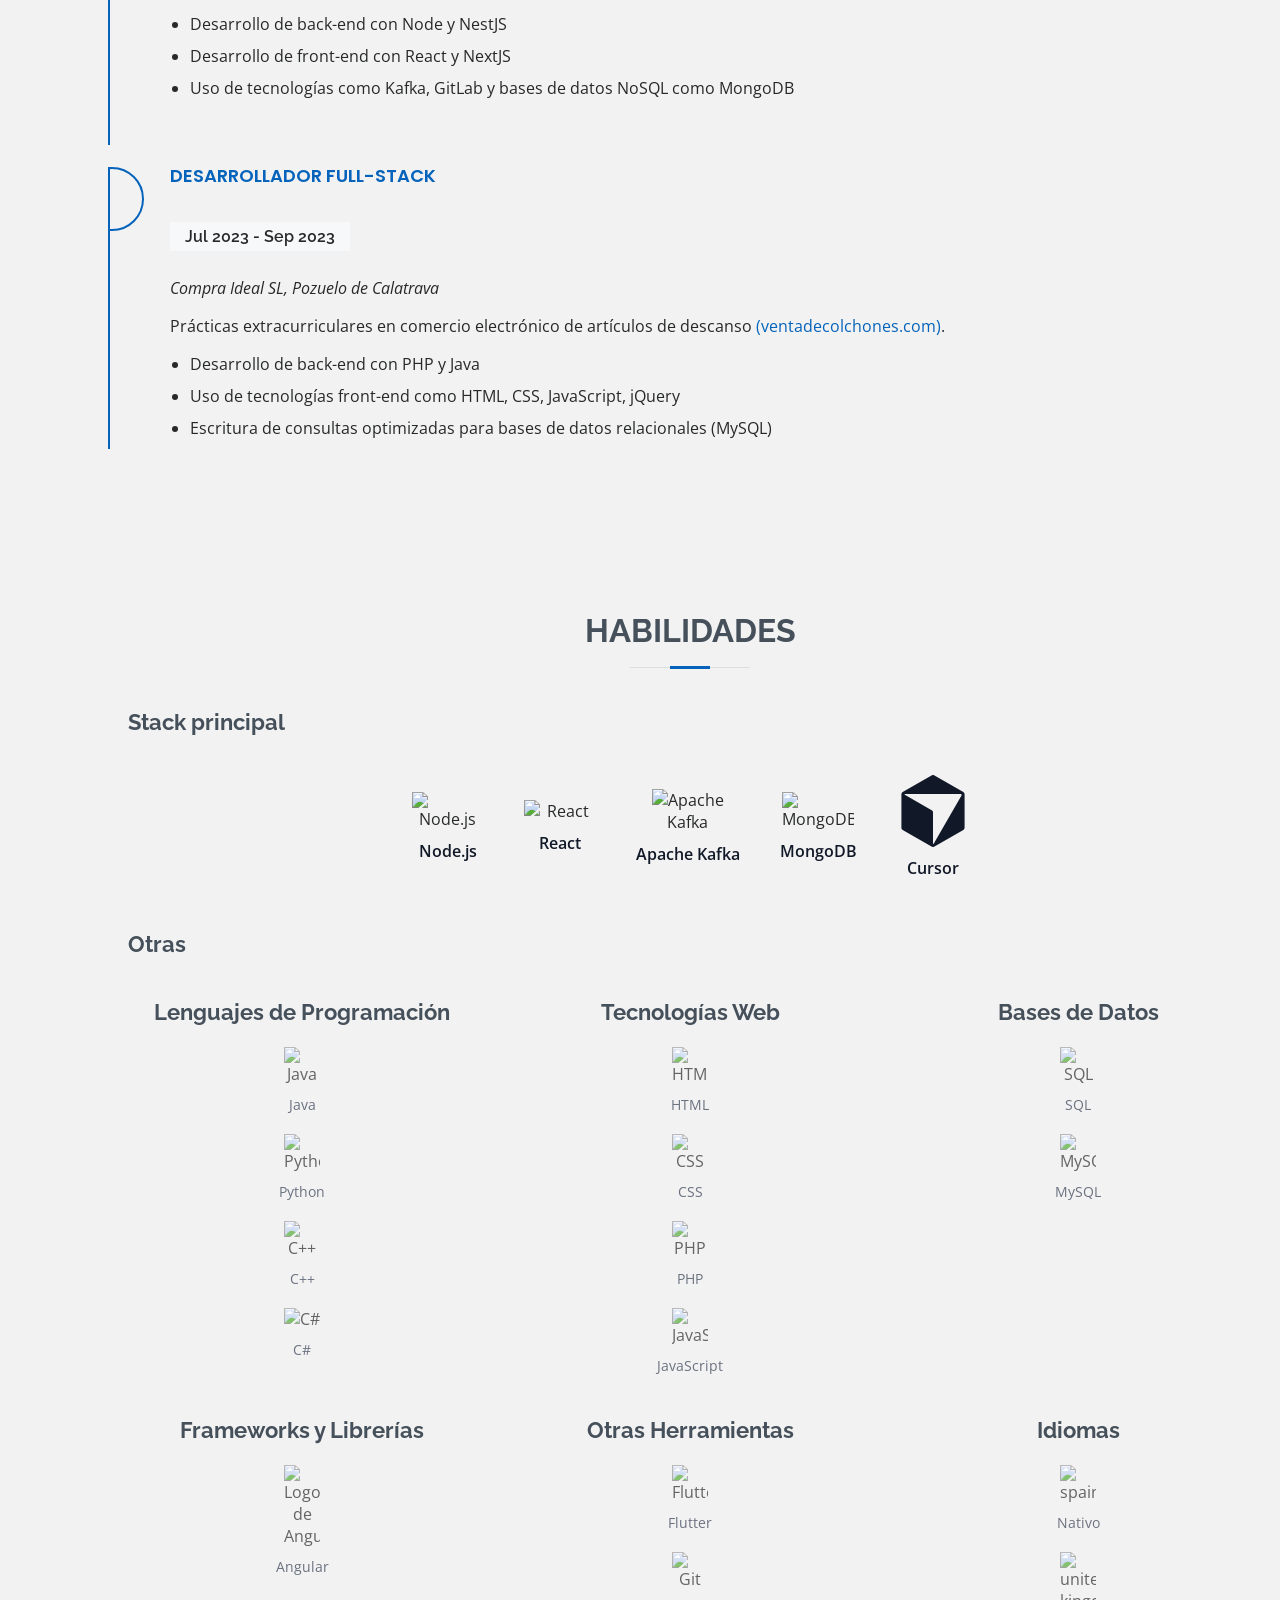
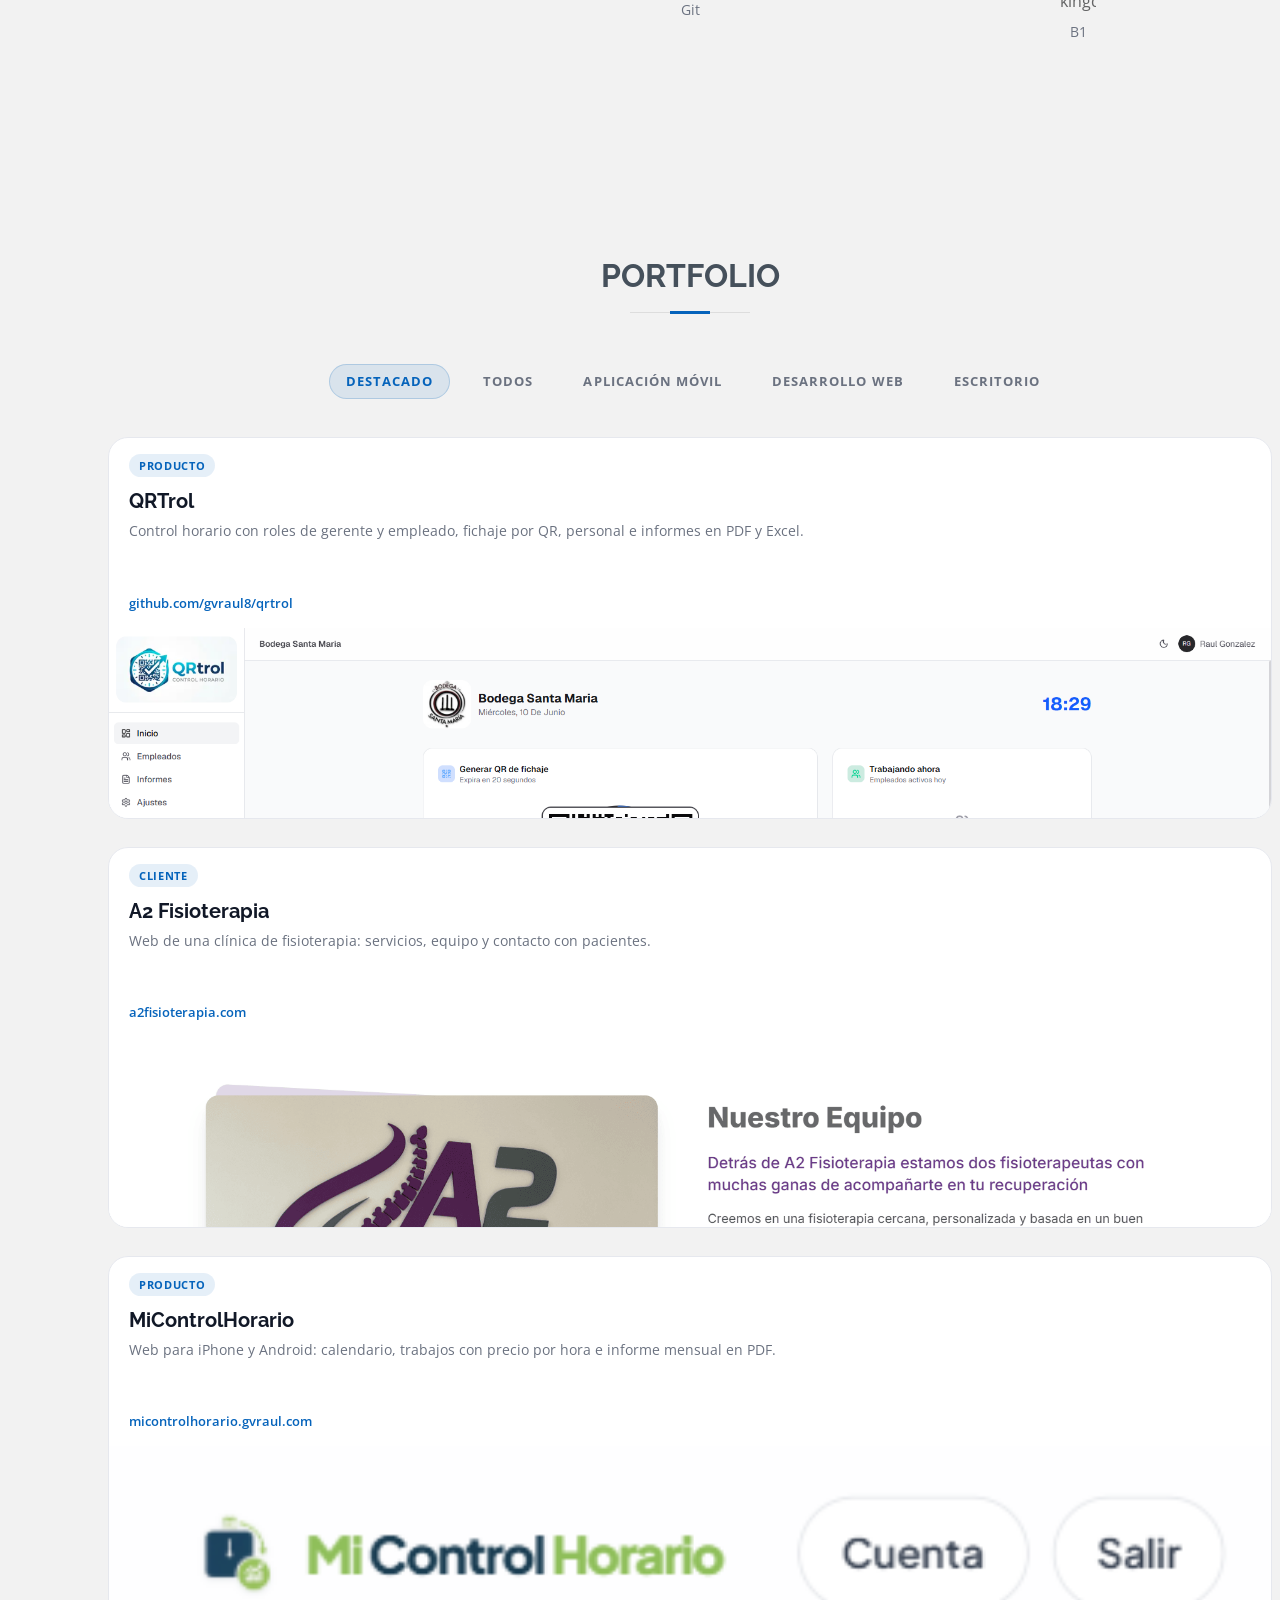
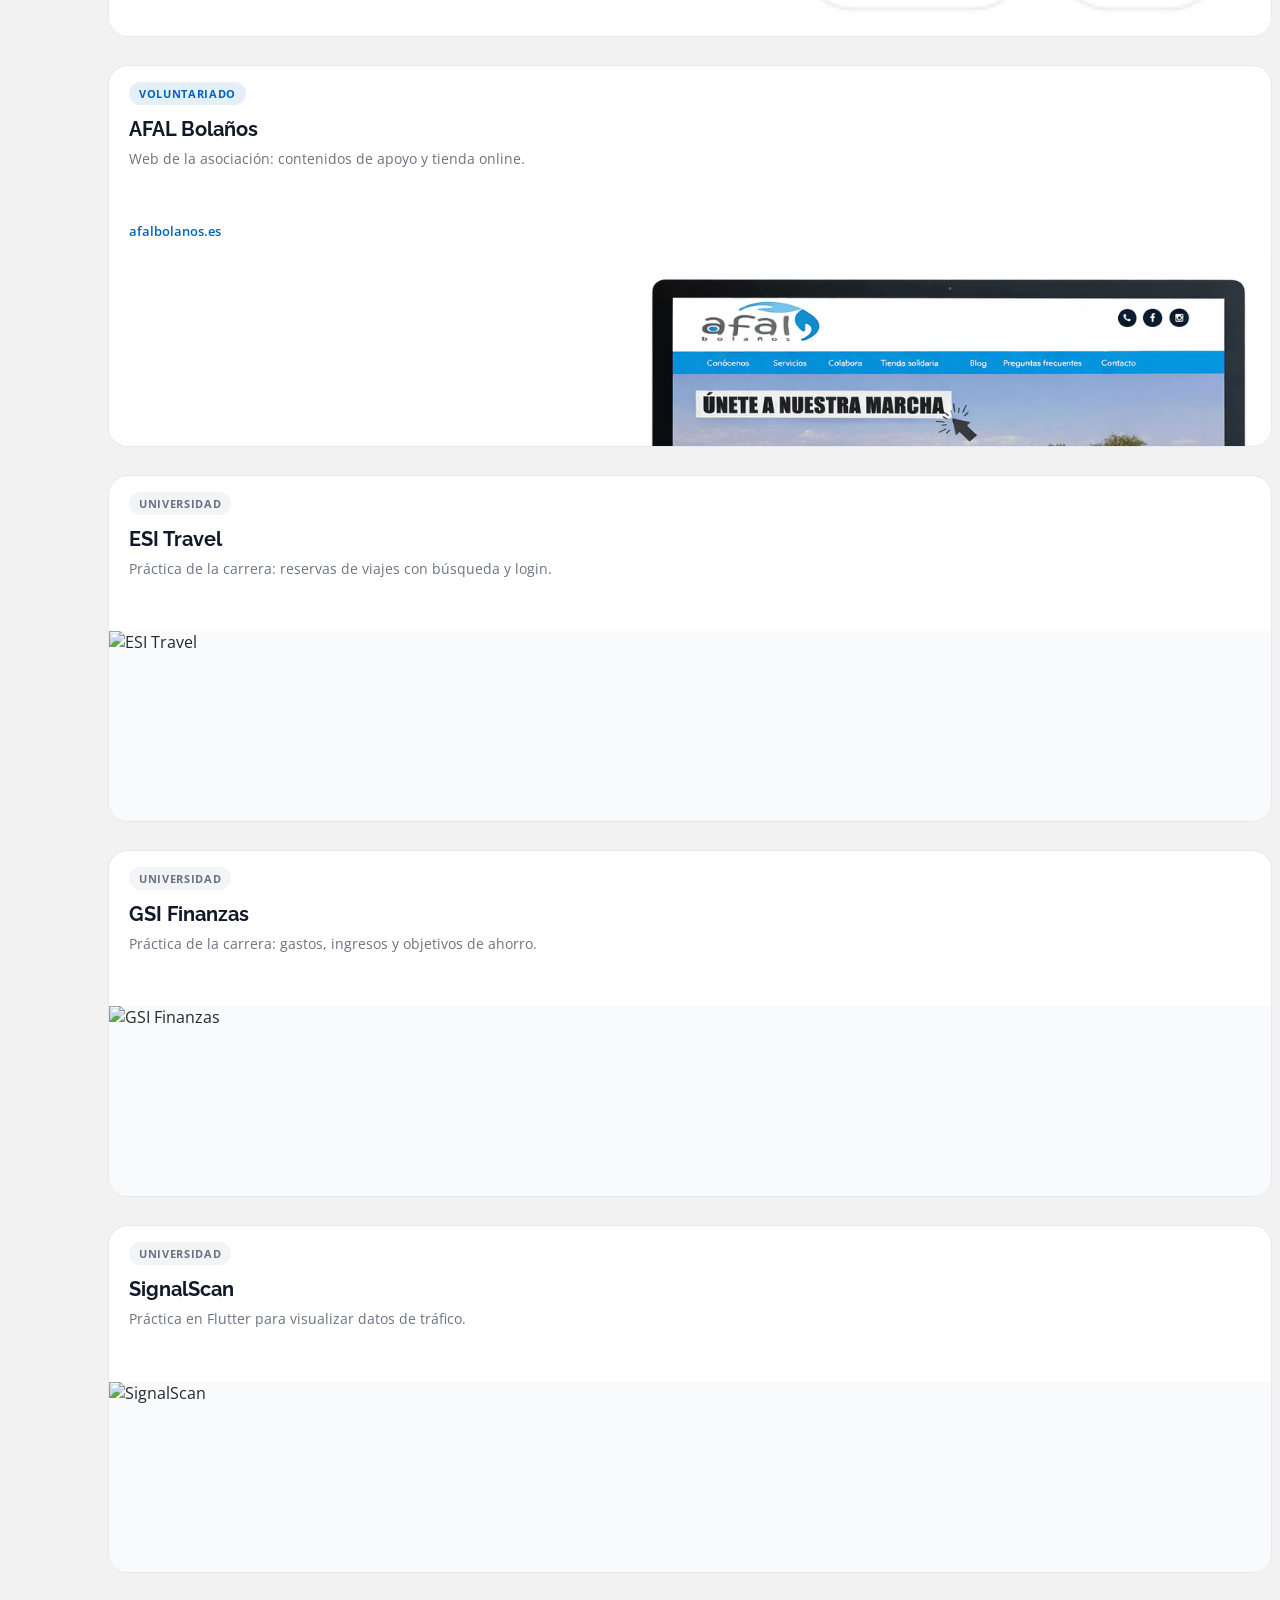
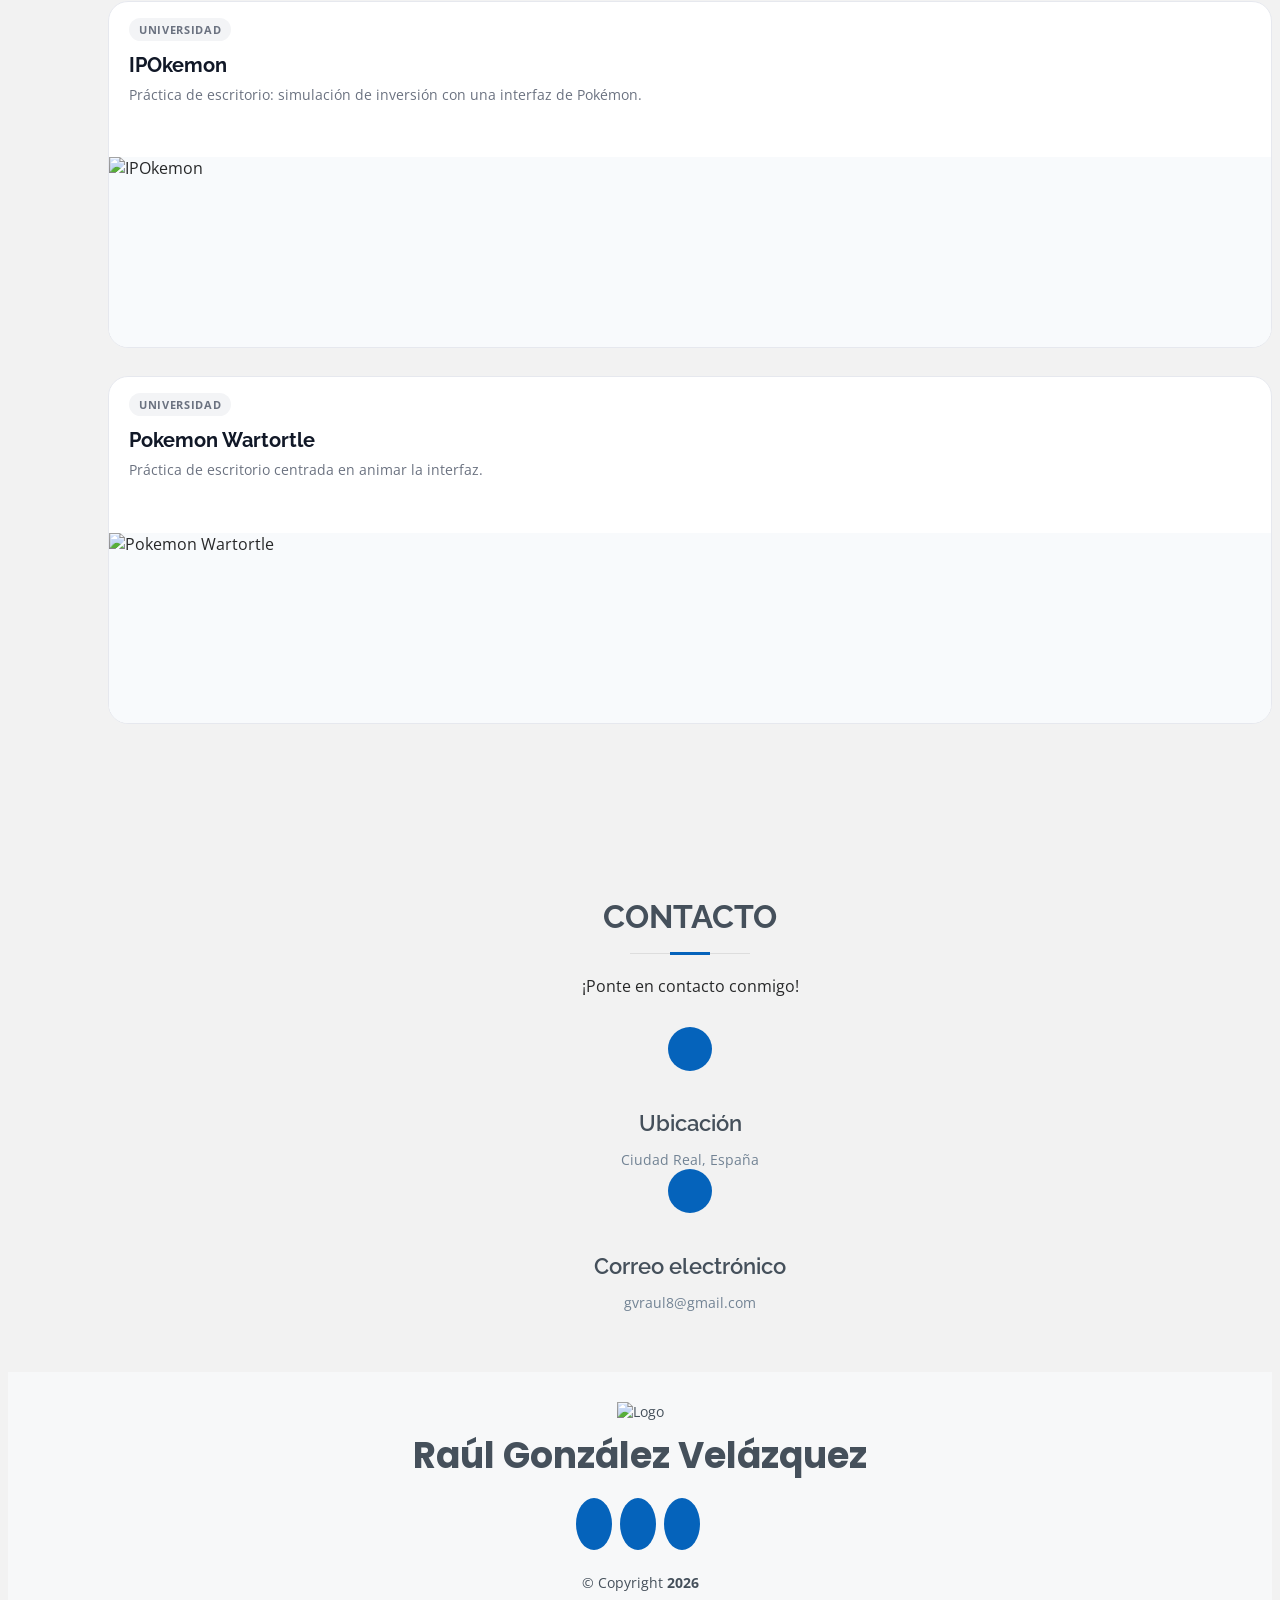
==== commit 0bcaf040: "Refocus the portfolio on the current stack and shipped work. Co-authored-by: Cursor <cursoragent@cur" ====
--- a/index.html
+++ b/index.html
@@ -16,7 +16,7 @@
 
   <title>Raul Gonzalez Velazquez</title>
   <meta name="description" content="Bienvenido al sitio web oficial de Raúl González Velázquez, Ingeniero Informático. Explora mi perfil profesional, proyectos y más.">
-  <meta name="keywords" content="Raúl González Velázquez, gvraul8, RaulGV, raulgv, Raul Gonzalez, Ingeniero Infomático, Software Developer, Software Developer Junior">
+  <meta name="keywords" content="Raúl González Velázquez, gvraul8, RaulGV, raulgv, Raul Gonzalez, Ingeniero Infomático, Software Developer">
 
 
   <!-- Favicons -->
@@ -39,7 +39,7 @@
 
 
   <!-- Template Main CSS File -->
-  <link href="assets/css/style.css" rel="stylesheet">
+  <link href="assets/css/style.css?v=12" rel="stylesheet">
 
 </head>
 
@@ -87,10 +87,10 @@
     
     <div class="container" data-aos="zoom-in" data-aos-delay="100">
       <h1 data-i18n="hero_title">Raúl González Velázquez</h1>
-      <p>
-        <span data-i18n="hero_description" style="color: #45505b;">Soy</span>
-        <span class="typed" data-lang-es="Ingeniero Informático" data-lang-en="Computer Engineer" data-typed-items="Ingeniero Informático"></span>
-      </p>         
+      <p class="hero-role">
+        <span data-i18n="hero_role">Desarrollador de software en GlobalSuite</span>
+      </p>
+      <p class="hero-stack" data-i18n="hero_stack">Node · React · Kafka · MongoDB</p>
       <div class="social-links">
         <a data-i18n='linkedin' href="https://linkedin.com/in/gvraul8" class="linkedin" target="_blank" title="Perfil de LinkedIn de Raúl González"><i class="bx bxl-linkedin"></i></a>
         <a data-i18n='github' href="https://github.com/gvraul8" class="github" target="_blank" title="Perfil de GitHub de Raúl González"><i class="bx bxl-github"></i></a>
@@ -99,8 +99,6 @@
       <a id="downloadCV" data-i18n='download_cv' href="#" download class="download-button" title="Descargar el currículum de Raúl González">Descarga mi CV</a>
     </div>
 
-    <link rel="stylesheet" href="https://cdnjs.cloudflare.com/ajax/libs/font-awesome/6.2.1/css/all.min.css">
-
     <div class="scroll-down-arrow hero-page">
       <a href="#about" id="scroll-down-link">
         <i class="fas fa-arrow-down arrow"></i>
@@ -118,40 +116,29 @@
         <div class="section-title">
           <h2 data-i18n='about_title'>Sobre mí</h2>
           <p data-i18n='about_paragraph'>
-            ¡Hola! Soy Raúl González Velázquez, graduado en el grado de Ingeniería Informática en la
-            <a href="https://esi.uclm.es/" class="link" target="_blank">Escuela Superior de Informática de Ciudad
-              Real</a>,
-            perteneciente a la
-            <a href="https://www.uclm.es/" class="link" target="_blank">Universidad de Castilla-La Mancha</a>, la cual
-            cuenta con el
-            <a href="https://esi.uclm.es/index.php/sello-de-calidad-euro-inf/" class="link" target="_blank">sello de
-              calidad EURO-INF.</a>
+            Software Developer en
+            <a href="https://www.globalsuitesolutions.com/es/" class="link" target="_blank">GlobalSuite Solutions</a>.
+            Ingeniero informático por la
+            <a href="https://esi.uclm.es/" class="link" target="_blank">Escuela Superior de Informática de Ciudad Real</a>
+            (<a href="https://www.uclm.es/" class="link" target="_blank">Universidad de Castilla-La Mancha</a>).
           </p>
         </div>
 
 
         <div class="row">
           <div class="col-lg-4">
-            <img src="assets/img/profile-img.jpg" class="img-fluid small-image" alt="">
+            <img src="assets/img/profile-img.jpg" class="img-fluid small-image" alt="Raúl González Velázquez">
           </div>
           <div class="col-lg-8 pt-4 pt-lg-0 content">
-            <h3 data-i18n='about_subtitle'>Intensificación en Tecnologías de la Información</h3>
+            <h3 data-i18n='about_subtitle'>Software Developer</h3>
             <p data-i18n='about_description' style="text-align: justify">
-              Durante mi formación, he adquirido una sólida base en diferentes áreas de la informática. Mis principales
-              habilidades se centran en el desarrollo de software. Además, me considero una persona apasionada por el
-              aprendizaje
-              y el crecimiento personal. Constantemente busco nuevas oportunidades para adquirir conocimientos y mejorar
-              mis habilidades. Disfruto trabajando en equipo y colaborando con otros para alcanzar objetivos comunes.
+              Me dedico al desarrollo de software. Me gusta mantenerme al día, mejorar con cada proyecto y trabajar en equipo. En <a href="https://www.globalsuitesolutions.com/es/" class="link" target="_blank">GlobalSuite Solutions</a> participo en el desarrollo y el mantenimiento de la plataforma, de la interfaz a los datos, con Node, React, Apache Kafka y MongoDB, y con una base lista para escalar. En el día a día trabajo con un enfoque AI First: uso Cursor, con agentes y skills, y aprovecho el potencial de la inteligencia artificial para optimizar el diseño, la implementación y la revisión.
             </p>
             <div class="row">
               <div class="col-lg-6">
                 <ul>
-                  <li><i class="bi bi-chevron-right"></i> <strong data-i18n='date'>Fecha de nacimiento:</strong> <span data-i18n='birthdate'>27 de agosto de
-                      2002</span></li>
-                  <li><i class="bi bi-chevron-right"></i> <strong data-i18n='city'>Ciudad:</strong> <span data-i18n='cityCR'>Ciudad Real, España </span>
-                  <li><i class="bi bi-chevron-right"></i> <strong>Email:</strong> <span>gvraul8&commat;gmail.com </span>
-
-                  </li>
+                  <li><i class="bi bi-chevron-right"></i> <strong data-i18n='city'>Ciudad:</strong> <span data-i18n='cityCR'>Ciudad Real, España</span></li>
+                  <li><i class="bi bi-chevron-right"></i> <strong>Email:</strong> <span>gvraul8&commat;gmail.com</span></li>
                 </ul>
               </div>
             </div>
@@ -171,8 +158,6 @@
 
         <div class="section-title">
           <h2 data-i18n='formation_title'>Formación</h2>
-          <p data-i18n='formation_description'>La formación es la base de la innovación, ya que proporciona a las personas las herramientas necesarias
-            para generar nuevas ideas y soluciones.</p>
         </div>
 
         <div class="row">
@@ -184,24 +169,30 @@
               <p><em><a href="https://www.uclm.es/" class="link" target="_blank" data-i18n="degree_university">Universidad de Castilla-La Mancha, España</a></em></p>
               <p data-i18n="degree_description">Grado en Ingeniería Informática en el <a href="https://esi.uclm.es/" class="link" target="_blank">campus de Ciudad Real</a> con intensificación en Tecnologías de la Información</p>
             </div>
-            <div class="formation-item bachillerato">
-              <h4 data-i18n="highschool_title">Bachillerato Tecnológico</h4>
-              <h5>2018 - 2020</h5>
-              <p><em data-i18n="highschool_location">IES Berenguela de Castilla, Bolaños de Calatrava</em></p>
-              <p data-i18n="highschool_modality">Modalidad de Ciencias y Tecnologías</p>
+            <div class="formation-item ibm">
+              <h4 data-i18n="ibm_title">JavaScript Programming with React, Node &amp; MongoDB</h4>
+              <h5 data-i18n="ibm_date">Oct 2026</h5>
+              <p><em><a href="https://www.credly.com/badges/922b9dcf-6e3d-41e2-a216-0eee55f217bf" class="link" target="_blank" rel="noopener" data-i18n="ibm_issuer">Coursera · IBM</a></em></p>
+              <p data-i18n="ibm_description">Especialización en el desarrollo de aplicaciones con JavaScript, React, Node.js y MongoDB.</p>
+            </div>
+            <h3 class="formation-title" data-i18n="volunteering_title">Voluntariado</h3>
+            <div class="formation-item afal">
+              <h4 data-i18n="afal_volunteering">AFAL Bolaños</h4>
+              <h5 data-i18n="afal_date">Ene 2024 – Actualidad</h5>
+              <p><em data-i18n="volunteering_description">Desarrollo y colaboración de forma activa y profesional en el mantenimiento y actualización de funciones para la solución web de la Asociación de Familiares de enfermos de ALzheimer y otras demencias <a href="https://afalbolanos.es/" class="link" target="_blank" data-i18n="afal_link">AFAL Bolaños</a>.</em></p>
             </div>
           </div>
         
           <div class="col-lg-6">
             <h3 class="formation-title" data-i18n="professional_experience">Experiencia profesional</h3>
             <div class="formation-item global-suite">
-              <h4 data-i18n="software_developer">Software Developer Junior</h4>
-              <h5 data-i18n="date_gs_1">Ago 2024 - Act</h5>
+              <h4 data-i18n="software_developer">Software Developer</h4>
+              <h5 data-i18n="date_gs_1">Ago 2024 – Actualidad</h5>
               <p><em>GlobalSuite Solutions</em></p>
               <ul>
-                <li data-i18n="task_1">Desarrollo de funcionalidades para proyectos de la empresa</li>
-                <li data-i18n="task_2">Mejora de procesos utilizando tecnologías como Node, React, Kafka y MongoDB</li>
-                <li data-i18n="task_3">Participación en el ciclo completo de desarrollo de software (front-end y back-end)</li>
+                <li data-i18n="task_1">Marketplace de integraciones: conectores entre GlobalSuite y las herramientas del cliente</li>
+                <li data-i18n="task_2">Sincronización de datos con Apache Kafka</li>
+                <li data-i18n="task_3">Front y back, de la tarea al despliegue</li>
               </ul>
             </div>
             
@@ -221,7 +212,7 @@
               <h4 data-i18n="full_stack_intern_2">Desarrollador Full-stack</h4>
               <h5>Jul 2023 - Sep 2023</h5>
               <p><em data-i18n="company_2">Compra Ideal SL, Pozuelo de Calatrava</em></p>
-              <p data-i18n="ecommerce_description">Prácticas extracurriculares en una reconocida empresa de comercio electrónico dedicada a la fabricación de artículos de descanso <a href="https://ventadecolchones.com/" class="link" target="_blank" data-i18n="ecommerce_link">(ventadecolchones.com)</a>.</p>
+              <p data-i18n="ecommerce_description">Prácticas extracurriculares en comercio electrónico de artículos de descanso <a href="https://ventadecolchones.com/" class="link" target="_blank" data-i18n="ecommerce_link">(ventadecolchones.com)</a>.</p>
               <ul>
                 <li data-i18n="backend_php_java">Desarrollo backend con PHP y Java</li>
                 <li data-i18n="frontend_tech">Uso de tecnologías front-end como HTML, CSS, JavaScript, jQuery</li>
@@ -229,24 +220,6 @@
               </ul>
             </div>
           </div>
-        
-          <div class="col-lg-6">
-            <h3 class="formation-title" data-i18n="certificates_title">Certificados</h3>
-            <div class="formation-item english-level">
-              <h4 data-i18n="english_level">English level B1</h4>
-              <h5>Sep 2019</h5>
-              <p><em>Cambridge University Press & Assessment</em></p>
-            </div>
-          </div>
-        
-          <div class="col-lg-6">
-            <h3 class="formation-title" data-i18n="volunteering_title">Voluntariado</h3>
-            <div class="formation-item afal">
-              <h4 data-i18n="afal_volunteering">AFAL Bolaños</h4>
-              <h5 data-i18n="afal_date">Ene 2024 - Act</h5>
-              <p><em data-i18n="volunteering_description">Desarrollo y colaboración de forma activa y profesional en el mantenimiento y actualización de funciones para la solución web de la Asociación de Familiares de enfermos de ALzheimer y otras demencias <a href="https://afalbolanos.es/" class="link" target="_blank" data-i18n="afal_link">AFAL Bolaños</a>.</em></p>
-            </div>
-          </div>
         </div>
       </div>
     </section><!-- End Formation Section -->
@@ -257,63 +230,43 @@
 
         <div class="section-title">
           <h2 data-i18n='skills_title'>Habilidades</h2>
-          <p data-i18n='skills_paragraph'>Las habilidades son las llaves que nos abren las puertas del éxito. Con ellas, podemos alcanzar nuestros
-            sueños, superar obstáculos y dejar nuestra marca en el mundo.</p>
-
-          <h3 class="skills-title" data-i18n='aptitudes_title'>Aptitudes</h3>
-
-          <div class="row">
-            <div class="col-lg-3 col-md-4">
-              <div class="icon-box">
-                <img src="assets\img\icon_skills\brainstorm_color.png" alt="Teamwork">
-                <h3 data-i18n='teamwork'>Trabajo en equipo</h3>
-              </div>
-            </div>
-            <div class="col-lg-3 col-md-4 mt-4 mt-md-0">
-              <div class="icon-box">
-                <img src="assets\img\icon_skills\learn.png" alt="Learn">
-                <h3 data-i18n='learning'>Ganas de aprender</h3>
-              </div>
-            </div>
-            <div class="col-lg-3 col-md-4 mt-4 mt-md-0">
-              <div class="icon-box">
-                <img src="assets\img\icon_skills\hierarchical-structure.png" alt="organization">
-                <h3 data-i18n='organization'>Organización</h3>
-              </div>
-            </div>
-            <div class="col-lg-3 col-md-4 mt-4 mt-lg-0">
-              <div class="icon-box">
-                <img src="assets\img\icon_skills\leadership.png" alt="leadership">
-                <h3 data-i18n='leadership'>Liderazgo</h3>
-              </div>
-            </div>
-            <div class="col-lg-3 col-md-4 mt-4">
-              <div class="icon-box">
-                <img src="assets\img\icon_skills\idea.png" alt="initiative">
-                <h3 data-i18n='initiative'>Iniciativa</h3>
-              </div>
-            </div>
-            <div class="col-lg-3 col-md-4 mt-4">
-              <div class="icon-box">
-                <img src="assets\img\icon_skills\creativity.png" alt="proactive">
-                <h3 data-i18n='proactivity'>Proactividad</h3>
-              </div>
-            </div>
-            <div class="col-lg-3 col-md-4 mt-4">
-              <div class="icon-box">
-                <img src="assets\img\icon_skills\adaptation.png" alt="adaptation">
-                <h3 data-i18n='adaptability'>Adaptabilidad</h3>
-              </div>
-            </div>
-            <div class="col-lg-3 col-md-4 mt-4">
-              <div class="icon-box">
-                <img src="assets\img\icon_skills\conversation.png" alt="comunication">
-                <h3 data-i18n='communication'>Comunicación</h3>
-              </div>
-            </div>
-          </div>
-          <br>
-          <h3 class="skills-title" data-i18n='knowledge_title'>Conocimientos</h3>
+
+          <h3 class="skills-title" data-i18n="stack_main">Stack principal</h3>
+          <div class="stack-main">
+            <div class="content2">
+              <div class="image-container">
+                <img src="assets/img/icon_knowledge/nodejs.png" alt="Node.js">
+              </div>
+              <p>Node.js</p>
+            </div>
+            <div class="content2">
+              <div class="image-container">
+                <img src="assets/img/icon_knowledge/react.png" alt="React">
+              </div>
+              <p>React</p>
+            </div>
+            <div class="content2">
+              <div class="image-container">
+                <img src="assets/img/icon_knowledge/kafka.png" alt="Apache Kafka">
+              </div>
+              <p>Apache Kafka</p>
+            </div>
+            <div class="content2">
+              <div class="image-container">
+                <img src="assets/img/icon_knowledge/mongodb.png" alt="MongoDB">
+              </div>
+              <p>MongoDB</p>
+            </div>
+            <div class="content2">
+              <div class="image-container">
+                <img src="assets/img/icon_knowledge/cursor.svg" alt="Cursor">
+              </div>
+              <p>Cursor</p>
+            </div>
+          </div>
+
+          <div class="skills-other">
+          <h3 class="skills-title" data-i18n="stack_other">Otras</h3>
 
           <div class="section-container">
             <!-- Lenguajes de Programación -->
@@ -323,7 +276,7 @@
                 <div class="col col-graph">
                   <div class="content2">
                     <div class="image-container">
-                      <img src="assets\img\icon_knowledge\java.png" alt="Java">
+                      <img src="assets/img/icon_knowledge\java.png" alt="Java">
                     </div>
                     <p>Java</p>
                   </div>
@@ -331,7 +284,7 @@
                 <div class="col col-graph">
                   <div class="content2">
                     <div class="image-container">
-                      <img src="assets\img\icon_knowledge\Python-logo.png" alt="Python">
+                      <img src="assets/img/icon_knowledge\Python-logo.png" alt="Python">
                     </div>
                     <p>Python</p>
                   </div>
@@ -341,7 +294,7 @@
                 <div class="col col-graph">
                   <div class="content2">
                     <div class="image-container">
-                      <img src="assets\img\icon_knowledge\C++.png" alt="C++">
+                      <img src="assets/img/icon_knowledge\C++.png" alt="C++">
                     </div>
                     <p>C++</p>
                   </div>
@@ -349,7 +302,7 @@
                 <div class="col col-graph">
                   <div class="content2">
                     <div class="image-container">
-                      <img src="assets\img\icon_knowledge\csharp.png" alt="C#">
+                      <img src="assets/img/icon_knowledge\csharp.png" alt="C#">
                     </div>
                     <p>C#</p>
                   </div>
@@ -364,7 +317,7 @@
                 <div class="col col-graph">
                   <div class="content2">
                     <div class="image-container">
-                      <img src="assets\img\icon_knowledge\HTML5_logo.png" alt="HTML">
+                      <img src="assets/img/icon_knowledge\HTML5_logo.png" alt="HTML">
                     </div>
                     <p>HTML</p>
                   </div>
@@ -372,7 +325,7 @@
                 <div class="col col-graph">
                   <div class="content2">
                     <div class="image-container">
-                      <img src="assets\img\icon_knowledge\CSS3_logo.png" alt="CSS">
+                      <img src="assets/img/icon_knowledge\CSS3_logo.png" alt="CSS">
                     </div>
                     <p>CSS</p>
                   </div>
@@ -382,7 +335,7 @@
                 <div class="col col-graph">
                   <div class="content2">
                     <div class="image-container">
-                      <img src="assets\img\icon_knowledge\php.png" alt="PHP">
+                      <img src="assets/img/icon_knowledge\php.png" alt="PHP">
                     </div>
                     <p>PHP</p>
                   </div>
@@ -390,7 +343,7 @@
                 <div class="col col-graph">
                   <div class="content2">
                     <div class="image-container">
-                      <img src="assets\img\icon_knowledge\Javascript.png" alt="JavaScript">
+                      <img src="assets/img/icon_knowledge\Javascript.png" alt="JavaScript">
                     </div>
                     <p>JavaScript</p>
                   </div>
@@ -405,7 +358,7 @@
                 <div class="col col-graph">
                   <div class="content2">
                     <div class="image-container">
-                      <img src="assets\img\icon_knowledge\Sql_logo.png" alt="SQL">
+                      <img src="assets/img/icon_knowledge\Sql_logo.png" alt="SQL">
                     </div>
                     <p>SQL</p>
                   </div>
@@ -413,19 +366,9 @@
                 <div class="col col-graph">
                   <div class="content2">
                     <div class="image-container">
-                      <img src="assets\img\icon_knowledge\mysql.png" alt="MySQL">
+                      <img src="assets/img/icon_knowledge\mysql.png" alt="MySQL">
                     </div>
                     <p>MySQL</p>
-                  </div>
-                </div>
-              </div>
-              <div class="row">
-                <div class="col col-graph">
-                  <div class="content2">
-                    <div class="image-container">
-                      <img src="assets\img\icon_knowledge\mongodb.png" alt="MongoDB">
-                    </div>
-                    <p>MongoDB</p>
                   </div>
                 </div>
               </div>
@@ -443,23 +386,7 @@
                 <div class="col col-graph">
                   <div class="content2">
                     <div class="image-container">
-                      <img src="assets\img\icon_knowledge\react.png" alt="Logo de React">
-                    </div>
-                    <p>React</p>
-                  </div>
-                </div>
-                <div class="col col-graph">
-                  <div class="content2">
-                    <div class="image-container">
-                      <img src="assets\img\icon_knowledge\nodejs.png" alt="Logo de nodejs">
-                    </div>
-                    <p>Node.js</p>
-                  </div>
-                </div>
-                <div class="col col-graph">
-                  <div class="content2">
-                    <div class="image-container">
-                      <img src="assets\img\icon_knowledge\angular.png" alt="Logo de Angular">
+                      <img src="assets/img/icon_knowledge\angular.png" alt="Logo de Angular">
                     </div>
                     <p>Angular</p>
                   </div>
@@ -473,7 +400,7 @@
                 <div class="col col-graph">
                   <div class="content2">
                     <div class="image-container">
-                      <img src="assets\img\icon_knowledge\flutter_logo.png" alt="Flutter">
+                      <img src="assets/img/icon_knowledge\flutter_logo.png" alt="Flutter">
                     </div>
                     <p>Flutter</p>
                   </div>
@@ -481,17 +408,9 @@
                 <div class="col col-graph">
                   <div class="content2">
                     <div class="image-container">
-                      <img src="assets\img\icon_knowledge\Git-Icon.png" alt="Git">
+                      <img src="assets/img/icon_knowledge\Git-Icon.png" alt="Git">
                     </div>
                     <p>Git</p>
-                  </div>
-                </div>
-                <div class="col col-graph">
-                  <div class="content2">
-                    <div class="image-container">
-                      <img src="assets\img\icon_knowledge\kafka.png" alt="Apache Kafka">
-                    </div>
-                    <p>Apache Kafka</p>
                   </div>
                 </div>
               </div>
@@ -505,7 +424,7 @@
                 <div class="col col-graph">
                   <div class="content2">
                     <div class="image-container">
-                      <img src="assets\img\icon_knowledge\spain.png" alt="spain">
+                      <img src="assets/img/icon_knowledge\spain.png" alt="spain">
                     </div>
                     <p data-i18n='native_language'>Nativo</p>
                   </div>
@@ -513,7 +432,7 @@
                 <div class="col col-graph">
                   <div class="content2">
                     <div class="image-container">
-                      <img src="assets\img\icon_knowledge\united-kingdom.png" alt="united-kingdom">
+                      <img src="assets/img/icon_knowledge\united-kingdom.png" alt="united-kingdom">
                     </div>
                     <p>B1</p>
                   </div>
@@ -521,25 +440,27 @@
               </div>
             </div>
           </div>
+          </div>
 
         </div>
-
-
-        <!-- ======= Portfolio Section ======= -->
-        <section id="portfolio" class="portfolio section-bg">
+      </div>
+    </section><!-- End Skills Section -->
+
+    <!-- ======= Portfolio Section ======= -->
+    <section id="portfolio" class="portfolio section-bg">
           <div class="container" data-aos="fade-up">
 
             <div class="section-title">
               <h2 data-i18n='portfolio_title'>Portfolio</h2>
-              <p data-i18n='portfolio_subtitle'>El éxito no es algo que se consigue, sino algo que se construye.</p>
             </div>
 
             <div class="row">
               <div class="col-lg-12 d-flex justify-content-center" data-aos="fade-up" data-aos-delay="100">
                 <ul id="portfolio-flters">
-                  <li data-filter="*" class="filter-active" data-i18n='all'>TODOS</li>
+                  <li data-filter=".filter-live" class="filter-active" data-i18n='in_use'>Destacado</li>
+                  <li data-filter="*" data-i18n='all'>TODOS</li>
                   <li data-filter=".filter-app" data-i18n='mobile_app'>APP MÓVIL</li>
-                  <li data-filter=".filter-card" data-i18n='web_development'>DesarrollO WEB</li>
+                  <li data-filter=".filter-card" data-i18n='web_development'>Desarrollo web</li>
                   <li data-filter=".filter-web" data-i18n='desktop'>ESCRITORIO</li>
                 </ul>
               </div>
@@ -547,14 +468,17 @@
 
             <div class="row portfolio-container" data-aos="fade-up" data-aos-delay="200">
 
-              <div class="col-lg-4 col-md-6 portfolio-item filter-card">
-                <div class="portfolio-wrap">
+              <div class="col-lg-4 col-md-6 portfolio-item filter-card filter-live">
+                <div class="portfolio-wrap">
+                  <span class="portfolio-badge" data-i18n="badge_product">Producto</span>
+                  <a href="portfolio-details.html?proyecto=qrtrol" class="portfolio-card-hit portfolio-details-lightbox" data-glightbox="type: external" aria-label="QRTrol"></a>
                   <h2>QRTrol</h2>
-                  <p class="portfolio-card-text">Web de control horario con roles de gerente y empleado, fichaje QR, gestión de personal e informes exportables en PDF y Excel.</p>
+                  <p class="portfolio-card-text" data-i18n='qrtrol_description'>Control horario con roles de gerente y empleado, fichaje por QR, personal e informes en PDF y Excel.</p>
+                  <a class="portfolio-site" href="https://github.com/gvraul8/qrtrol" target="_blank" rel="noopener">github.com/gvraul8/qrtrol</a>
                   <img src="assets/img/portfolio/qrtrol.png" class="img-fluid" alt="QRTrol">
                   <div class="portfolio-info">
                     <h4>QRTrol</h4>
-                    <p>WEB</p>
+                    <p data-i18n='web'>WEB</p>
                     <div class="portfolio-links">
                       <a href="portfolio-details.html?proyecto=qrtrol" class="portfolio-details-lightbox"
                         data-glightbox="type: external" title="Portfolio Details"><i class="bx bx-link"></i></a>
@@ -563,14 +487,17 @@
                 </div>
               </div>
 
-              <div class="col-lg-4 col-md-6 portfolio-item filter-card">
-                <div class="portfolio-wrap">
+              <div class="col-lg-4 col-md-6 portfolio-item filter-card filter-live">
+                <div class="portfolio-wrap">
+                  <span class="portfolio-badge" data-i18n="badge_client">Cliente</span>
+                  <a href="portfolio-details.html?proyecto=a2fisioterapia" class="portfolio-card-hit portfolio-details-lightbox" data-glightbox="type: external" aria-label="A2 Fisioterapia"></a>
                   <h2>A2 Fisioterapia</h2>
-                  <p class="portfolio-card-text">Sitio web profesional para servicios de fisioterapia y contacto directo con pacientes.</p>
+                  <p class="portfolio-card-text" data-i18n='a2fisioterapia_description'>Web de una clínica de fisioterapia: servicios, equipo y contacto con pacientes.</p>
+                  <a class="portfolio-site" href="https://a2fisioterapia.com/" target="_blank" rel="noopener">a2fisioterapia.com</a>
                   <img src="assets/img/portfolio/a2fisioterapia.png" class="img-fluid" alt="A2 Fisioterapia">
                   <div class="portfolio-info">
                     <h4>A2 Fisioterapia</h4>
-                    <p>WEB</p>
+                    <p data-i18n='web'>WEB</p>
                     <div class="portfolio-links">
                       <a href="portfolio-details.html?proyecto=a2fisioterapia" class="portfolio-details-lightbox"
                         data-glightbox="type: external" title="Portfolio Details"><i class="bx bx-link"></i></a>
@@ -579,14 +506,17 @@
                 </div>
               </div>
 
-              <div class="col-lg-4 col-md-6 portfolio-item filter-app">
-                <div class="portfolio-wrap">
+              <div class="col-lg-4 col-md-6 portfolio-item filter-card filter-live">
+                <div class="portfolio-wrap">
+                  <span class="portfolio-badge" data-i18n="badge_product">Producto</span>
+                  <a href="portfolio-details.html?proyecto=micontrolhorario" class="portfolio-card-hit portfolio-details-lightbox" data-glightbox="type: external" aria-label="MiControlHorario"></a>
                   <h2>MiControlHorario</h2>
-                  <p class="portfolio-card-text">App Android para jornadas con varios tipos de trabajo, donde cada registro importa para control y precio, e incluye exportación mensual a PDF.</p>
-                  <img src="assets/img/portfolio/micontrolhorario.png" class="img-fluid" alt="MiControlHorario">
+                  <p class="portfolio-card-text" data-i18n='micontrolhorario_description'>Web para iPhone y Android: calendario, trabajos con precio por hora e informe mensual en PDF.</p>
+                  <a class="portfolio-site" href="https://micontrolhorario.gvraul.com/" target="_blank" rel="noopener">micontrolhorario.gvraul.com</a>
+                  <img src="assets/img/portfolio/micontrolhorario.png?v=2" class="img-fluid" alt="MiControlHorario">
                   <div class="portfolio-info">
                     <h4>MiControlHorario</h4>
-                    <p data-i18n='mobile_app3'>App móvil</p>
+                    <p data-i18n='web'>WEB</p>
                     <div class="portfolio-links">
                       <a href="portfolio-details.html?proyecto=micontrolhorario" class="portfolio-details-lightbox"
                         data-glightbox="type: external" title="Portfolio Details"><i class="bx bx-link"></i></a>
@@ -595,14 +525,17 @@
                 </div>
               </div>
 
-              <div class="col-lg-4 col-md-6 portfolio-item filter-card">
-                <div class="portfolio-wrap">
+              <div class="col-lg-4 col-md-6 portfolio-item filter-card filter-live">
+                <div class="portfolio-wrap">
+                  <span class="portfolio-badge" data-i18n="badge_volunteer">Voluntariado</span>
+                  <a href="portfolio-details.html?proyecto=afalbolanos" class="portfolio-card-hit portfolio-details-lightbox" data-glightbox="type: external" aria-label="AFAL Bolaños"></a>
                   <h2>AFAL Bolaños</h2>
-                  <p class="portfolio-card-text">Portal solidario con tienda online y contenidos de apoyo para una asociación local.</p>
+                  <p class="portfolio-card-text" data-i18n='afalbolanos_description'>Web de la asociación: contenidos de apoyo y tienda online.</p>
+                  <a class="portfolio-site" href="https://afalbolanos.es/" target="_blank" rel="noopener">afalbolanos.es</a>
                   <img src="assets/img/portfolio/afalbolanos.png" class="img-fluid" alt="AFAL Bolaños">
                   <div class="portfolio-info">
                     <h4>AFAL Bolaños</h4>
-                    <p>WEB</p>
+                    <p data-i18n='web'>WEB</p>
                     <div class="portfolio-links">
                       <a href="portfolio-details.html?proyecto=afalbolanos" class="portfolio-details-lightbox"
                         data-glightbox="type: external" title="Portfolio Details"><i class="bx bx-link"></i></a>
@@ -611,14 +544,16 @@
                 </div>
               </div>
 
-              <div class="col-lg-4 col-md-6 portfolio-item filter-card">
-                <div class="portfolio-wrap">
+              <div class="col-lg-4 col-md-6 portfolio-item filter-card filter-uni">
+                <div class="portfolio-wrap">
+                  <span class="portfolio-badge badge-muted" data-i18n="badge_university">Universidad</span>
+                  <a href="portfolio-details.html?proyecto=ESItravel" class="portfolio-card-hit portfolio-details-lightbox" data-glightbox="type: external" aria-label="ESI Travel"></a>
                   <h2>ESI Travel</h2>
-                  <p class="portfolio-card-text">Plataforma web de reservas de viajes con proceso de búsqueda y login integrado.</p>
+                  <p class="portfolio-card-text" data-i18n='esitravel_description'>Práctica de la carrera: reservas de viajes con búsqueda y login.</p>
                   <img src="assets/img/portfolio/ESITravel.png" class="img-fluid" alt="ESI Travel">
                   <div class="portfolio-info">
                     <h4>ESI Travel</h4>
-                    <p>WEB</p>
+                    <p data-i18n='web'>WEB</p>
                     <div class="portfolio-links">
                       <a href="portfolio-details.html?proyecto=ESItravel" class="portfolio-details-lightbox"
                         data-glightbox="type: external" title="Portfolio Details"><i class="bx bx-link"></i></a>
@@ -627,10 +562,12 @@
                 </div>
               </div>
 
-              <div class="col-lg-4 col-md-6 portfolio-item filter-app">
-                <div class="portfolio-wrap">
+              <div class="col-lg-4 col-md-6 portfolio-item filter-app filter-uni">
+                <div class="portfolio-wrap">
+                  <span class="portfolio-badge badge-muted" data-i18n="badge_university">Universidad</span>
+                  <a href="portfolio-details.html?proyecto=gsiFinanzas" class="portfolio-card-hit portfolio-details-lightbox" data-glightbox="type: external" aria-label="GSI Finanzas"></a>
                   <h2>GSI Finanzas</h2>
-                  <p class="portfolio-card-text">Control financiero móvil con seguimiento de gastos y objetivos de ahorro.</p>
+                  <p class="portfolio-card-text" data-i18n='gsi_finanzas_description'>Práctica de la carrera: gastos, ingresos y objetivos de ahorro.</p>
                   <img src="assets/img/portfolio/GSIFinanzas.png" class="img-fluid" alt="GSI Finanzas">
                   <div class="portfolio-info">
                     <h4>GSI Finanzas</h4>
@@ -643,10 +580,12 @@
                 </div>
               </div>
 
-              <div class="col-lg-4 col-md-6 portfolio-item filter-app">
-                <div class="portfolio-wrap">
+              <div class="col-lg-4 col-md-6 portfolio-item filter-app filter-uni">
+                <div class="portfolio-wrap">
+                  <span class="portfolio-badge badge-muted" data-i18n="badge_university">Universidad</span>
+                  <a href="portfolio-details.html?proyecto=signalScan" class="portfolio-card-hit portfolio-details-lightbox" data-glightbox="type: external" aria-label="SignalScan"></a>
                   <h2>SignalScan</h2>
-                  <p class="portfolio-card-text">Análisis inteligente de tráfico con visualización móvil y datos en tiempo real.</p>
+                  <p class="portfolio-card-text" data-i18n='signalScan_description'>Práctica en Flutter para visualizar datos de tráfico.</p>
                   <img src="assets/img/portfolio/signalScan.png" class="img-fluid" alt="SignalScan">
                   <div class="portfolio-info">
                     <h4>SignalScan</h4>
@@ -659,10 +598,12 @@
                 </div>
               </div>
 
-              <div class="col-lg-4 col-md-6 portfolio-item filter-web">
-                <div class="portfolio-wrap">
+              <div class="col-lg-4 col-md-6 portfolio-item filter-web filter-uni">
+                <div class="portfolio-wrap">
+                  <span class="portfolio-badge badge-muted" data-i18n="badge_university">Universidad</span>
+                  <a href="portfolio-details.html?proyecto=IPOkemon" class="portfolio-card-hit portfolio-details-lightbox" data-glightbox="type: external" aria-label="IPOkemon"></a>
                   <h2>IPOkemon</h2>
-                  <p class="portfolio-card-text">Simulación de inversión con una interfaz basada en elementos inspirados en Pokémon.</p>
+                  <p class="portfolio-card-text" data-i18n='ipokemon_description'>Práctica de escritorio: simulación de inversión con una interfaz de Pokémon.</p>
                   <img src="assets/img/portfolio/IPOkemon.png" class="img-fluid" alt="IPOkemon">
                   <div class="portfolio-info">
                     <h4>IPOkemon</h4>
@@ -675,10 +616,12 @@
                 </div>
               </div>
 
-              <div class="col-lg-4 col-md-6 portfolio-item filter-web">
-                <div class="portfolio-wrap">
+              <div class="col-lg-4 col-md-6 portfolio-item filter-web filter-uni">
+                <div class="portfolio-wrap">
+                  <span class="portfolio-badge badge-muted" data-i18n="badge_university">Universidad</span>
+                  <a href="portfolio-details.html?proyecto=pokemon" class="portfolio-card-hit portfolio-details-lightbox" data-glightbox="type: external" aria-label="Pokemon Wartortle"></a>
                   <h2>Pokemon Wartortle</h2>
-                  <p class="portfolio-card-text">Proyecto de escritorio con animaciones fluidas y una experiencia visual atractiva.</p>
+                  <p class="portfolio-card-text" data-i18n='pokemon_description'>Práctica de escritorio centrada en animar la interfaz.</p>
                   <img src="assets/img/portfolio/pokemon.png" class="img-fluid" alt="Pokemon Wartortle">
                   <div class="portfolio-info">
                     <h4>PokemonWartortle</h4>
@@ -750,7 +693,7 @@
   <footer id="footer">
     <div class="container">
       <div class="logo">
-        <img src="assets\img\logo-icon.png" alt="Logo"  alt="Logo de Raul Gonzalez">
+        <img src="assets/img/logo-icon.png" alt="Logo"  alt="Logo de Raul Gonzalez">
       </div>
       <h3 data-i18n='footer'>Raúl González Velázquez</h3>
       <div class="social-links">
@@ -780,9 +723,9 @@
   <script src="assets/vendor/php-email-form/validate.js"></script>
 
   <!-- Template Main JS File -->
-  <script src="assets/js/main.js"></script>
+  <script src="assets/js/main.js?v=2"></script>
   <script src="assets/js/portfolio-details.js"></script>
-  <script src="assets/js/translates.js"></script>
+  <script src="assets/js/translates.js?v=5"></script>
 
 
   <!-- Google Tag Manager (noscript) -->
--- a/assets/css/style.css
+++ b/assets/css/style.css
@@ -32,7 +32,7 @@
 .language-btn {
   background: transparent;
   border: none;
-  color: #45505b;
+  color: #fff;
   font-size: 16px;
   display: flex;
   align-items: center;
@@ -131,7 +131,7 @@
 
 .arrow {
   font-size: 30px; /* Tamaño del icono */
-  color: #0563bb; /* Color del icono */
+  color: #fff;
   display: inline-block;
   margin: 0 5px;
   animation: bounce 2s infinite;
@@ -419,28 +419,52 @@
   position: absolute;
   bottom: 0;
   top: 0;
+  background: rgba(17, 24, 39, 0.55);
+  position: absolute;
+  bottom: 0;
+  top: 0;
   left: 0;
   right: 0;
+  z-index: 1;
+}
+
+#hero .container {
+  position: relative;
+  z-index: 2;
 }
 
 #hero h1 {
   margin: 0;
-  font-size: 64px;
+  font-size: 52px;
   font-weight: 700;
-  line-height: 56px;
-  color: #45505b;
+  line-height: 1.15;
+  color: #fff;
+  max-width: 12em;
 }
 
 #hero p {
-  color: #45505b;
+  color: rgba(255, 255, 255, 0.9);
   margin: 15px 0 0 0;
   font-size: 26px;
   font-family: "Poppins", sans-serif;
 }
 
-#hero p span {
-  color: #0563bb;
-  letter-spacing: 1px;
+#hero .hero-role {
+  margin-top: 18px;
+  font-size: 22px;
+  color: #fff;
+}
+
+#hero .hero-role span {
+  color: #8ec5ff;
+  letter-spacing: 0;
+}
+
+#hero .hero-stack {
+  margin-top: 8px;
+  font-size: 16px;
+  letter-spacing: 0.04em;
+  color: rgba(255, 255, 255, 0.85);
 }
 
 #hero .social-links {
@@ -450,14 +474,14 @@
 #hero .social-links a {
   font-size: 24px;
   display: inline-block;
-  color: #45505b;
+  color: #fff;
   line-height: 1;
   margin-right: 20px;
   transition: 0.3s;
 }
 
 #hero .social-links a:hover {
-  color: #0563bb;
+  color: #8ec5ff;
 }
 
 @media (max-width: 992px) {
@@ -465,19 +489,28 @@
     text-align: center;
   }
 
+  #hero .container {
+    padding-left: 28px;
+    padding-right: 28px;
+  }
+
   #hero h1 {
     font-size: 32px;
-    line-height: 36px;
-  }
-
-  #hero p {
+    line-height: 1.2;
+    max-width: none;
+  }
+
+  #hero p,
+  #hero .hero-role {
     margin-top: 10px;
-    font-size: 20px;
-    line-height: 24px;
-  }
-}
-
-
+    font-size: 18px;
+    line-height: 1.35;
+  }
+
+  #hero .hero-stack {
+    font-size: 14px;
+  }
+}
 
 .download-button {
   display: inline-block;
@@ -598,8 +631,17 @@
   justify-content: space-around;
 }
 
-.section {
-  width: 100%; 
+.skills .section-title {
+  display: flex;
+  flex-direction: column;
+}
+
+.skills .section-container:nth-of-type(1) {
+  order: 2;
+}
+
+.skills .section-container:nth-of-type(2) {
+  order: 1;
   margin-bottom: 20px;
 }
 
@@ -639,7 +681,7 @@
 
 .skills h3 {
   font-weight: 700;
-  font-size: 26px;
+  font-size: 22px;
   color: #45505b;
 }
 
@@ -651,13 +693,46 @@
 }
 
 .skills .skills-title {
-  font-size: 26px;
+  font-size: 22px;
   font-weight: 700;
   margin-top: 20px;
   margin-bottom: 20px;
   color: #45505b;
   text-align: left;
   margin-left: 20px;
+}
+
+.stack-main {
+  display: flex;
+  flex-wrap: wrap;
+  justify-content: center;
+  gap: 12px 40px;
+  margin: 0 0 28px;
+}
+
+.stack-main .image-container img {
+  width: 72px;
+  max-width: 72px;
+}
+
+.stack-main .content2 p {
+  font-weight: 600;
+  color: #111827;
+}
+
+.skills-other .image-container img {
+  width: 36px;
+  max-width: 36px;
+  opacity: 0.7;
+}
+
+.skills-other .content2 p {
+  font-size: 14px;
+  color: #6b7280;
+}
+
+.skills-other > .skills-title {
+  margin-top: 4px;
 }
 
 /* ------------   IMAGEN Y GRAFICO    ----------- */
@@ -842,6 +917,12 @@
 .formation .formation-item.afal::before {
   background: url("../img/logo-afal.png") center center no-repeat;
   background-size: 100% 100%;
+}
+
+.formation .formation-item.ibm::before {
+  content: "";
+  background: #fff url("../img/logo_IBM.svg") center center no-repeat;
+  background-size: 86% auto;
 }
 
 
@@ -902,6 +983,9 @@
   background: #ffffff;
   border-radius: 20px;
   border: 1px solid #e6e8ee;
+  display: flex;
+  flex-direction: column;
+  width: 100%;
   min-height: 100%;
   transition: transform 0.25s ease, border-color 0.25s ease, box-shadow 0.25s ease;
 }
@@ -912,13 +996,43 @@
   box-shadow: 0 20px 40px rgba(15, 23, 42, 0.08);
 }
 
+.portfolio .portfolio-item {
+  display: flex;
+}
+
 .portfolio .portfolio-wrap img {
   width: 100%;
-  height: auto;
-  max-height: 280px;
+  height: 190px;
   object-fit: cover;
+  object-position: top;
   display: block;
   background: #f8fafc;
+  margin-top: auto;
+}
+
+.portfolio-badge {
+  display: inline-block;
+  margin: 16px 20px 0;
+  padding: 4px 10px;
+  font-size: 11px;
+  font-weight: 700;
+  letter-spacing: 0.06em;
+  text-transform: uppercase;
+  color: #0563bb;
+  background: rgba(5, 99, 187, 0.1);
+  border-radius: 999px;
+  width: fit-content;
+}
+
+.portfolio-badge.badge-muted {
+  color: #6b7280;
+  background: #f3f4f6;
+}
+
+.portfolio-card-hit {
+  position: absolute;
+  inset: 0;
+  z-index: 3;
 }
 
 .portfolio .portfolio-wrap h2 {
@@ -926,7 +1040,7 @@
   color: #111827;
   font-weight: 700;
   text-align: left;
-  margin: 18px 20px 8px;
+  margin: 12px 20px 8px;
   line-height: 1.2;
 }
 
@@ -934,8 +1048,23 @@
   font-size: 14px;
   color: #6b7280;
   text-align: left;
-  margin: 0 20px 20px;
-  min-height: 48px;
+  margin: 0 20px 8px;
+  min-height: 4.6em;
+}
+
+.portfolio-site {
+  position: relative;
+  z-index: 4;
+  display: inline-block;
+  margin: 0 20px 16px;
+  font-size: 13px;
+  font-weight: 600;
+  color: #0563bb;
+  word-break: break-all;
+}
+
+.portfolio-site:hover {
+  color: #084a8a;
 }
 
 .portfolio .portfolio-wrap::before,
@@ -981,7 +1110,7 @@
 }
 
 .portfolio .portfolio-wrap .portfolio-links {
-  display: flex;
+  pointer-events: none;
   justify-content: center;
   gap: 10px;
   margin-top: 12px;
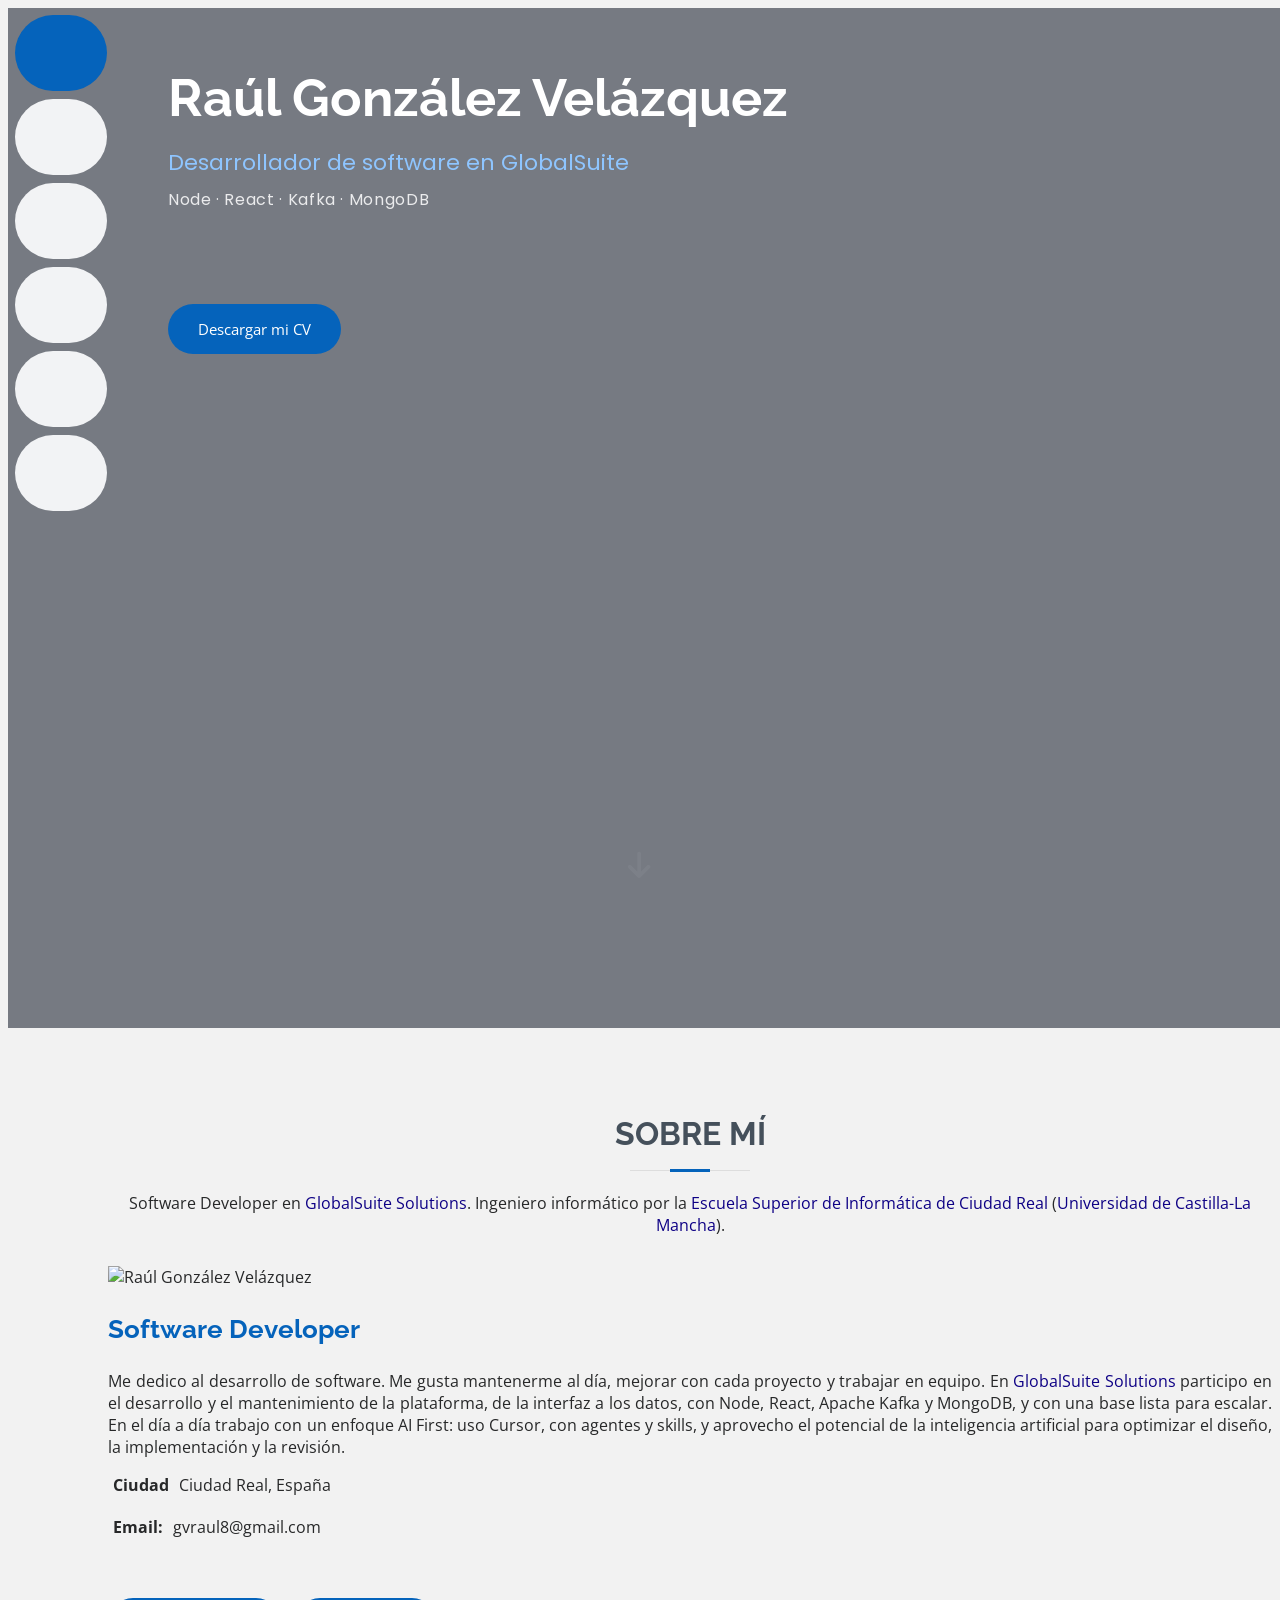
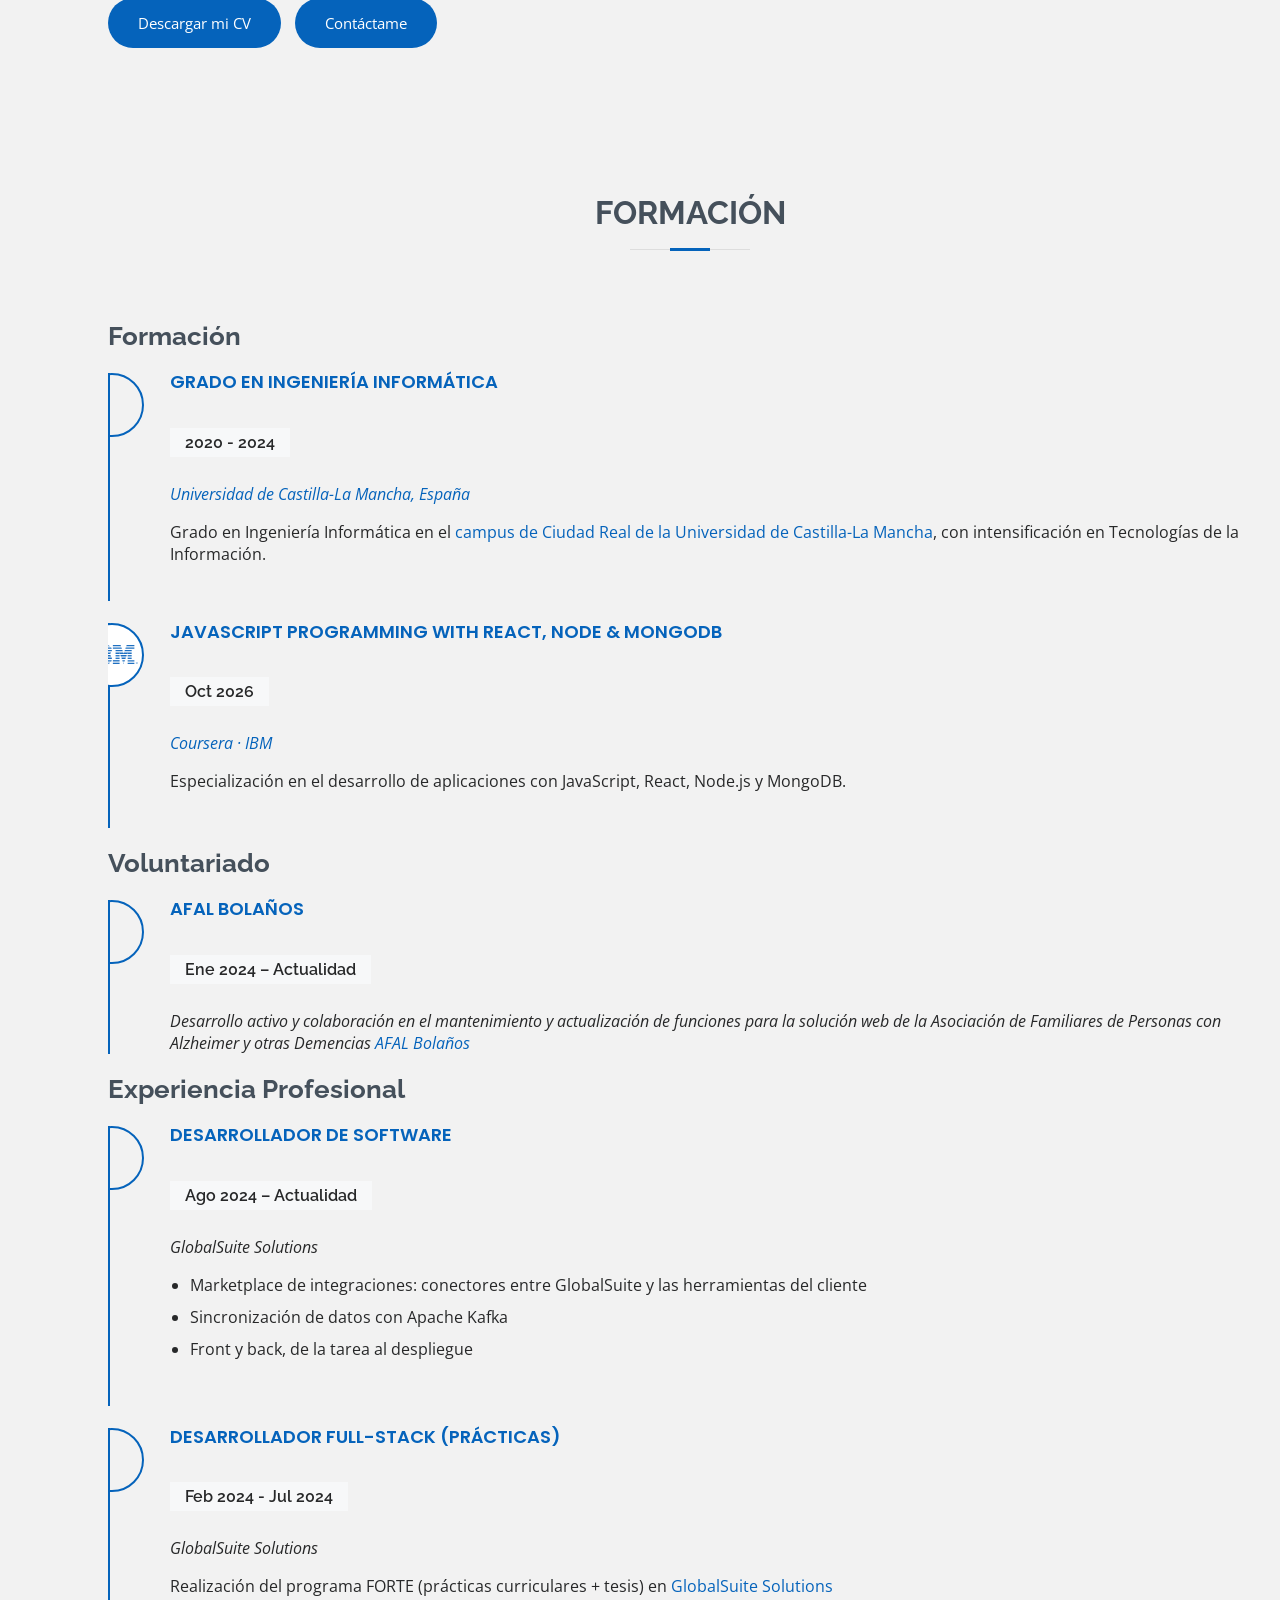
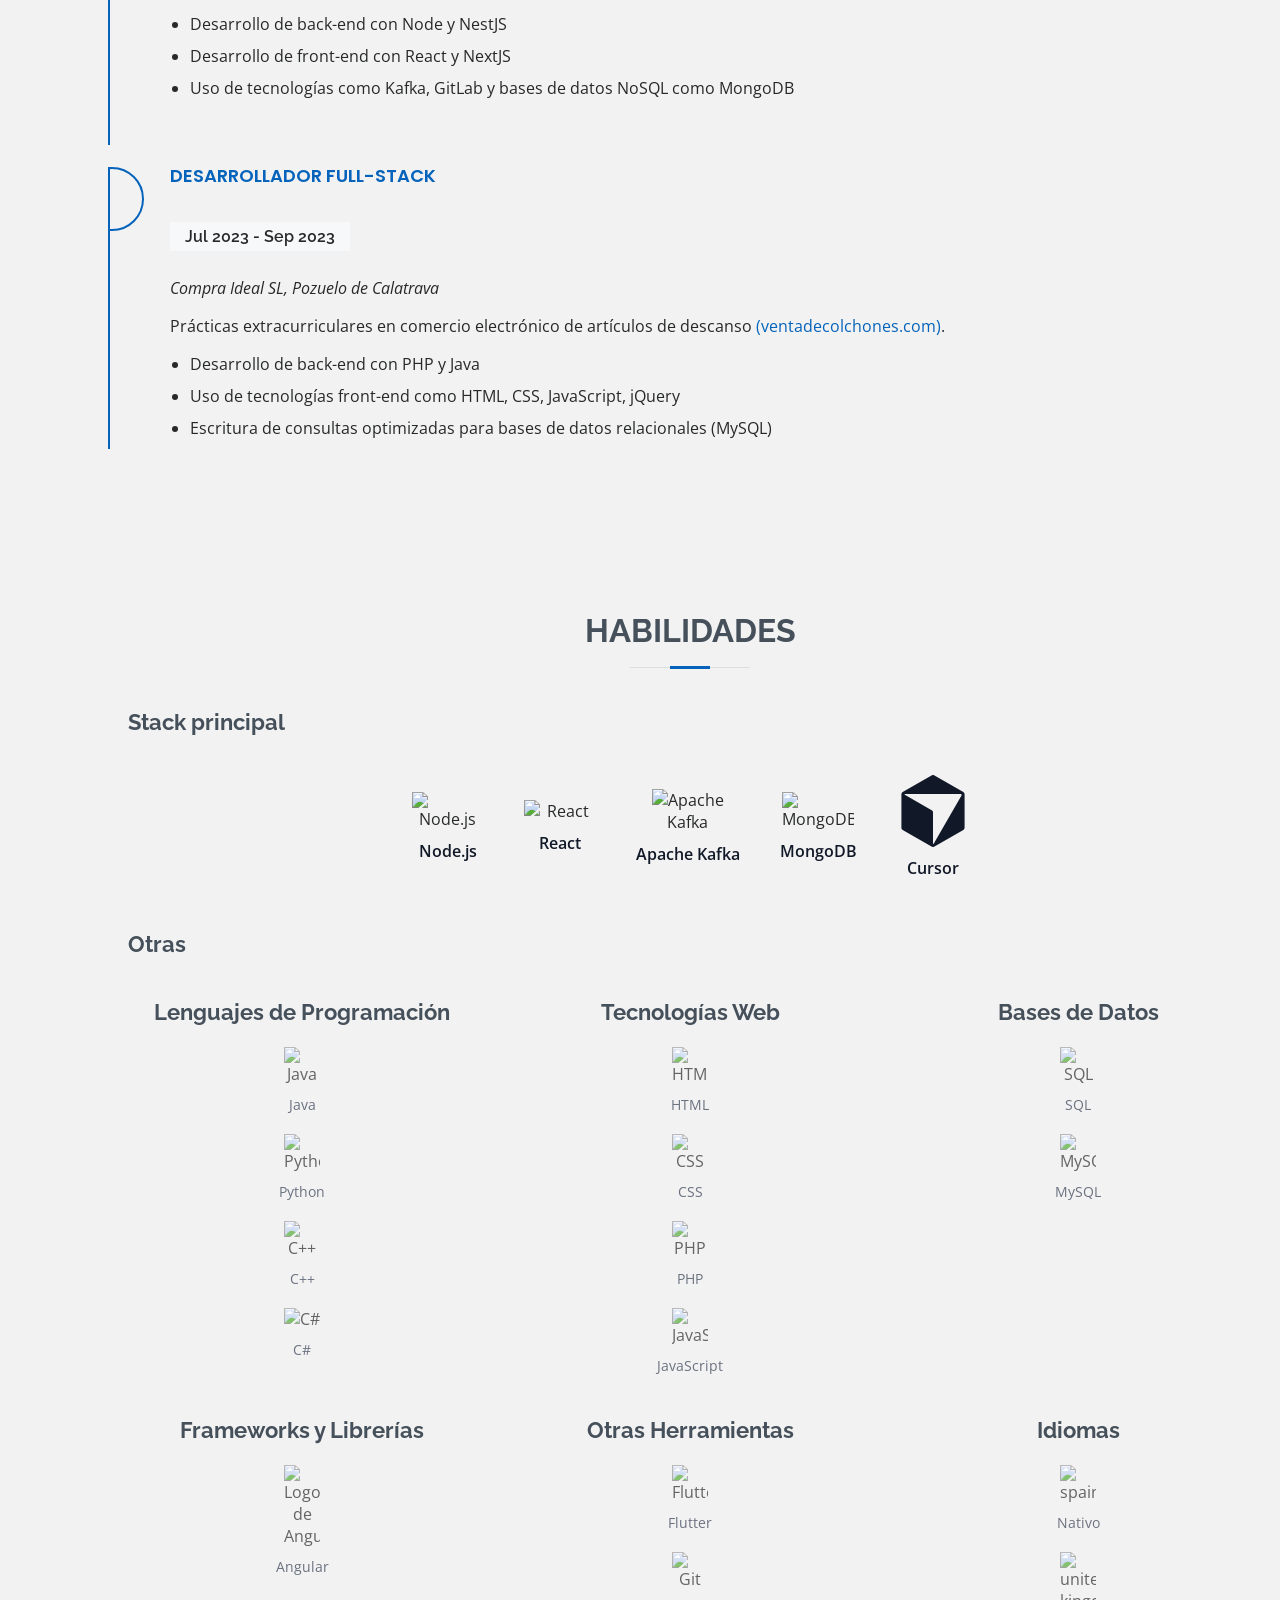
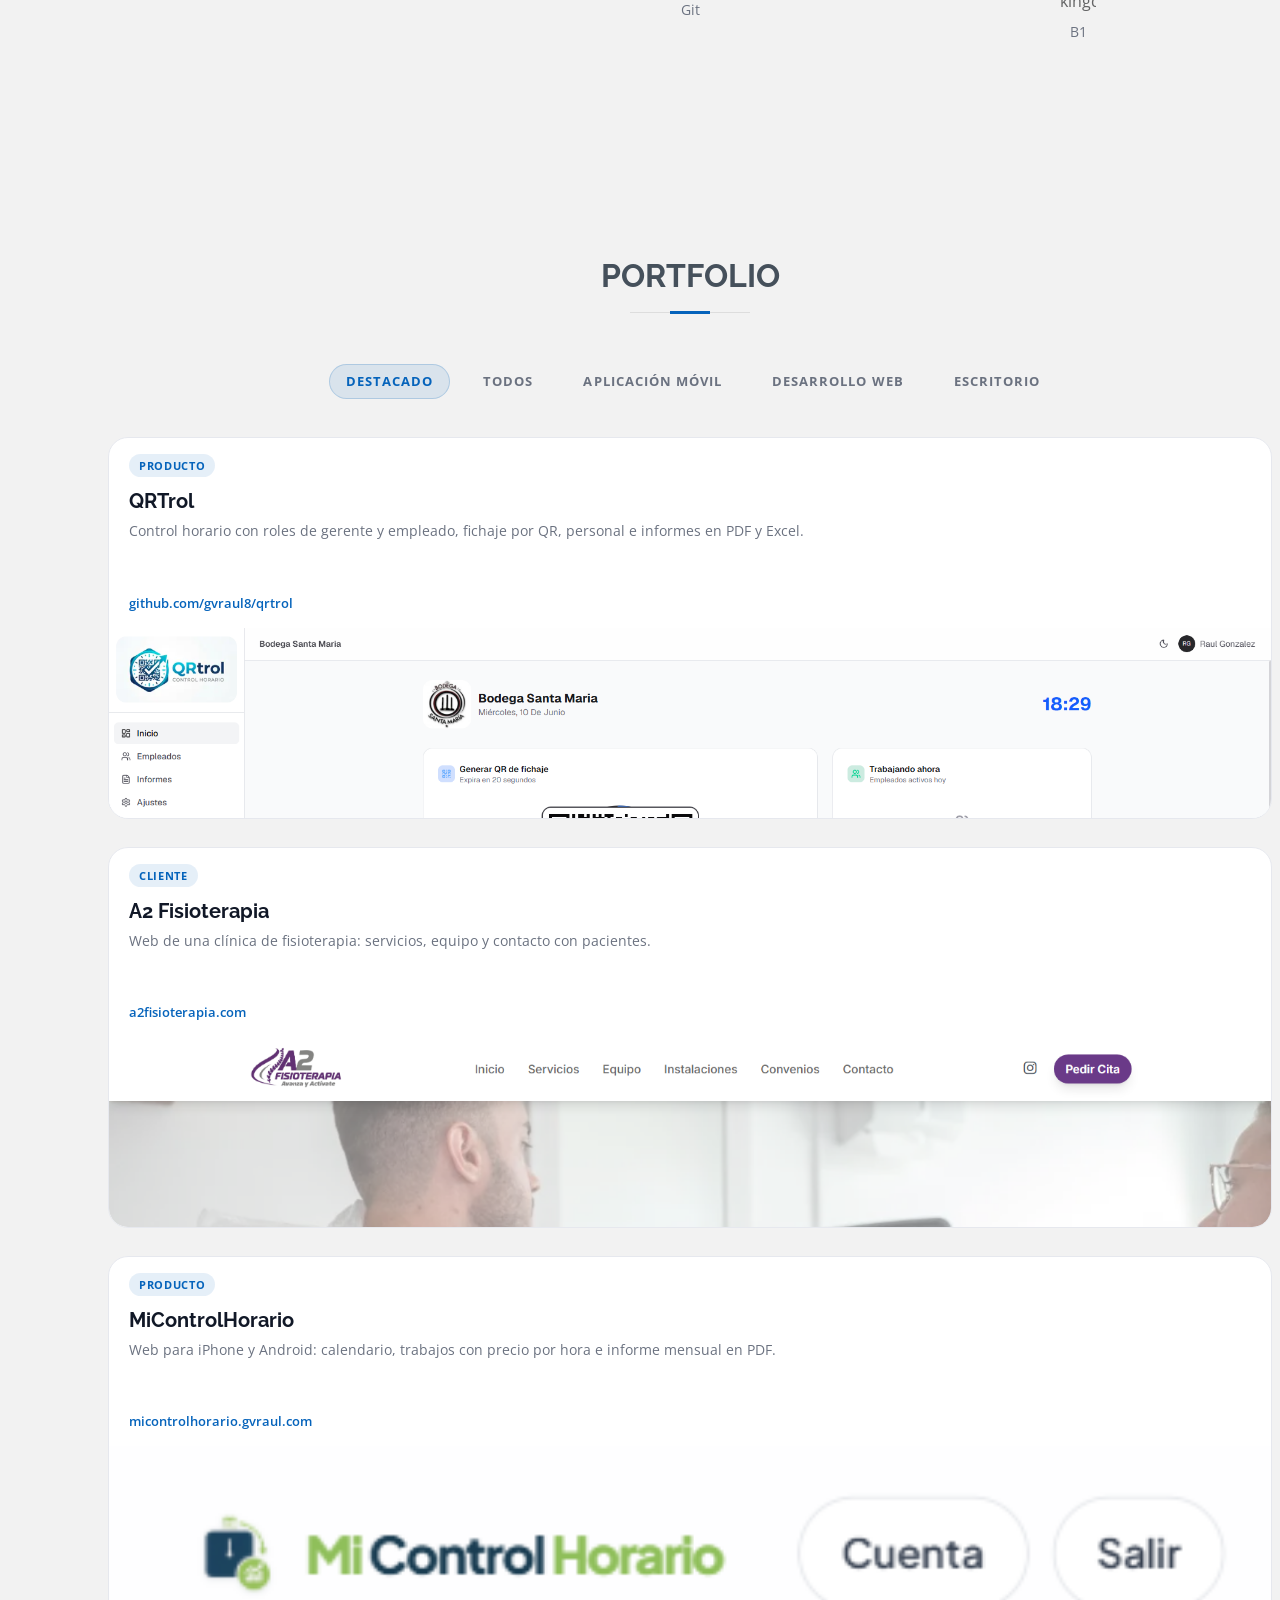
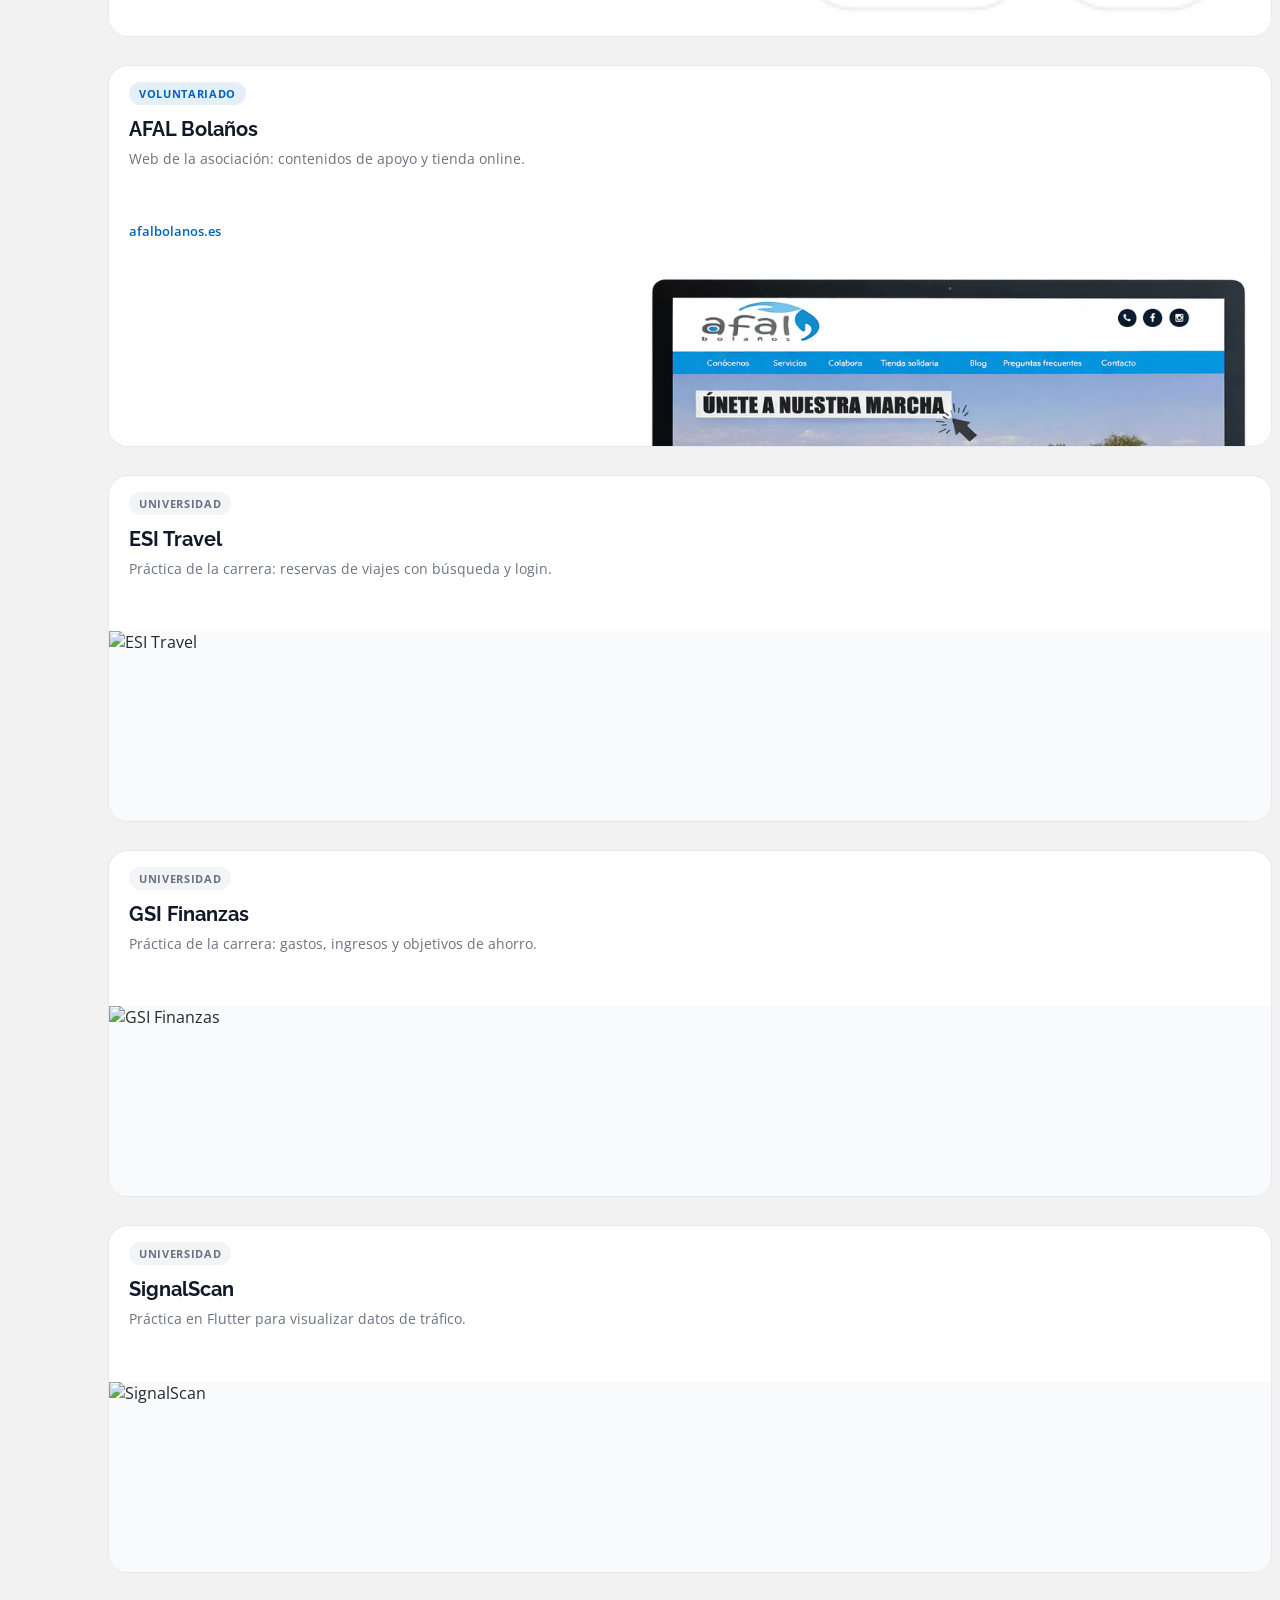
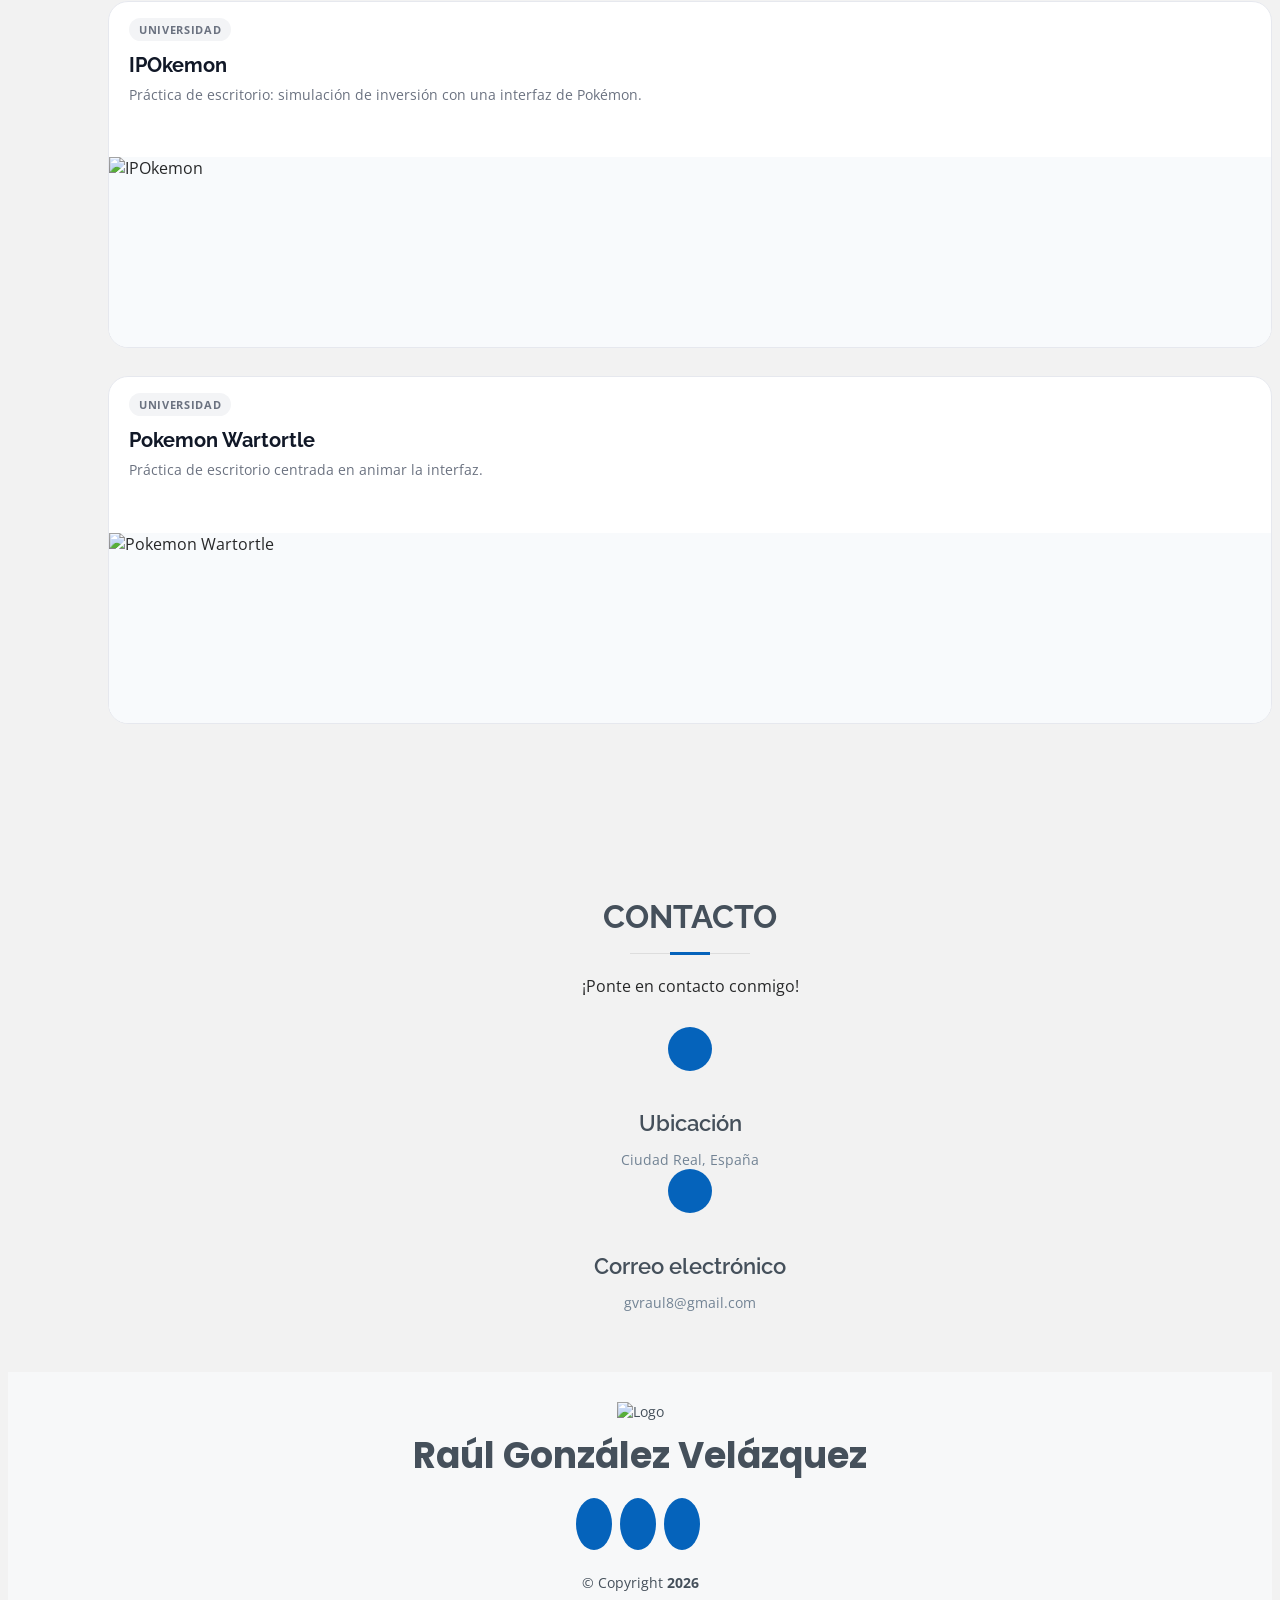
==== commit 20a84381: "update a2" ====
--- a/index.html
+++ b/index.html
@@ -480,8 +480,7 @@
                     <h4>QRTrol</h4>
                     <p data-i18n='web'>WEB</p>
                     <div class="portfolio-links">
-                      <a href="portfolio-details.html?proyecto=qrtrol" class="portfolio-details-lightbox"
-                        data-glightbox="type: external" title="Portfolio Details"><i class="bx bx-link"></i></a>
+                      <a href="portfolio-details.html?proyecto=qrtrol" title="Portfolio Details"><i class="bx bx-link"></i></a>
                     </div>
                   </div>
                 </div>
@@ -494,13 +493,12 @@
                   <h2>A2 Fisioterapia</h2>
                   <p class="portfolio-card-text" data-i18n='a2fisioterapia_description'>Web de una clínica de fisioterapia: servicios, equipo y contacto con pacientes.</p>
                   <a class="portfolio-site" href="https://a2fisioterapia.com/" target="_blank" rel="noopener">a2fisioterapia.com</a>
-                  <img src="assets/img/portfolio/a2fisioterapia.png" class="img-fluid" alt="A2 Fisioterapia">
+                  <img src="assets/img/portfolio/a2fisioterapia.png?v=3" class="img-fluid" alt="A2 Fisioterapia">
                   <div class="portfolio-info">
                     <h4>A2 Fisioterapia</h4>
                     <p data-i18n='web'>WEB</p>
                     <div class="portfolio-links">
-                      <a href="portfolio-details.html?proyecto=a2fisioterapia" class="portfolio-details-lightbox"
-                        data-glightbox="type: external" title="Portfolio Details"><i class="bx bx-link"></i></a>
+                      <a href="portfolio-details.html?proyecto=a2fisioterapia" title="Portfolio Details"><i class="bx bx-link"></i></a>
                     </div>
                   </div>
                 </div>
@@ -518,8 +516,7 @@
                     <h4>MiControlHorario</h4>
                     <p data-i18n='web'>WEB</p>
                     <div class="portfolio-links">
-                      <a href="portfolio-details.html?proyecto=micontrolhorario" class="portfolio-details-lightbox"
-                        data-glightbox="type: external" title="Portfolio Details"><i class="bx bx-link"></i></a>
+                      <a href="portfolio-details.html?proyecto=micontrolhorario" title="Portfolio Details"><i class="bx bx-link"></i></a>
                     </div>
                   </div>
                 </div>
@@ -537,8 +534,7 @@
                     <h4>AFAL Bolaños</h4>
                     <p data-i18n='web'>WEB</p>
                     <div class="portfolio-links">
-                      <a href="portfolio-details.html?proyecto=afalbolanos" class="portfolio-details-lightbox"
-                        data-glightbox="type: external" title="Portfolio Details"><i class="bx bx-link"></i></a>
+                      <a href="portfolio-details.html?proyecto=afalbolanos" title="Portfolio Details"><i class="bx bx-link"></i></a>
                     </div>
                   </div>
                 </div>
@@ -555,8 +551,7 @@
                     <h4>ESI Travel</h4>
                     <p data-i18n='web'>WEB</p>
                     <div class="portfolio-links">
-                      <a href="portfolio-details.html?proyecto=ESItravel" class="portfolio-details-lightbox"
-                        data-glightbox="type: external" title="Portfolio Details"><i class="bx bx-link"></i></a>
+                      <a href="portfolio-details.html?proyecto=ESItravel" title="Portfolio Details"><i class="bx bx-link"></i></a>
                     </div>
                   </div>
                 </div>
@@ -573,8 +568,7 @@
                     <h4>GSI Finanzas</h4>
                     <p data-i18n='mobile_app3'>App móvil</p>
                     <div class="portfolio-links">
-                      <a href="portfolio-details.html?proyecto=gsiFinanzas" class="portfolio-details-lightbox"
-                        data-glightbox="type: external" title="Portfolio Details"><i class="bx bx-link"></i></a>
+                      <a href="portfolio-details.html?proyecto=gsiFinanzas" title="Portfolio Details"><i class="bx bx-link"></i></a>
                     </div>
                   </div>
                 </div>
@@ -591,8 +585,7 @@
                     <h4>SignalScan</h4>
                     <p data-i18n='mobile_app2'>App móvil</p>
                     <div class="portfolio-links">
-                      <a href="portfolio-details.html?proyecto=signalScan" class="portfolio-details-lightbox"
-                        data-glightbox="type: external" title="Portfolio Details"><i class="bx bx-link"></i></a>
+                      <a href="portfolio-details.html?proyecto=signalScan" title="Portfolio Details"><i class="bx bx-link"></i></a>
                     </div>
                   </div>
                 </div>
@@ -609,8 +602,7 @@
                     <h4>IPOkemon</h4>
                     <p data-i18n='desktop2'>ESCRITORIO</p>
                     <div class="portfolio-links">
-                      <a href="portfolio-details.html?proyecto=IPOkemon" class="portfolio-details-lightbox"
-                        data-glightbox="type: external" title="Portfolio Details"><i class="bx bx-link"></i></a>
+                      <a href="portfolio-details.html?proyecto=IPOkemon" title="Portfolio Details"><i class="bx bx-link"></i></a>
                     </div>
                   </div>
                 </div>
@@ -627,8 +619,7 @@
                     <h4>PokemonWartortle</h4>
                     <p data-i18n='desktop3'>ESCRITORIO</p>
                     <div class="portfolio-links">
-                      <a href="portfolio-details.html?proyecto=pokemon" class="portfolio-details-lightbox"
-                        data-glightbox="type: external" title="Portfolio Details"><i class="bx bx-link"></i></a>
+                      <a href="portfolio-details.html?proyecto=pokemon" title="Portfolio Details"><i class="bx bx-link"></i></a>
                     </div>
                   </div>
                 </div>
